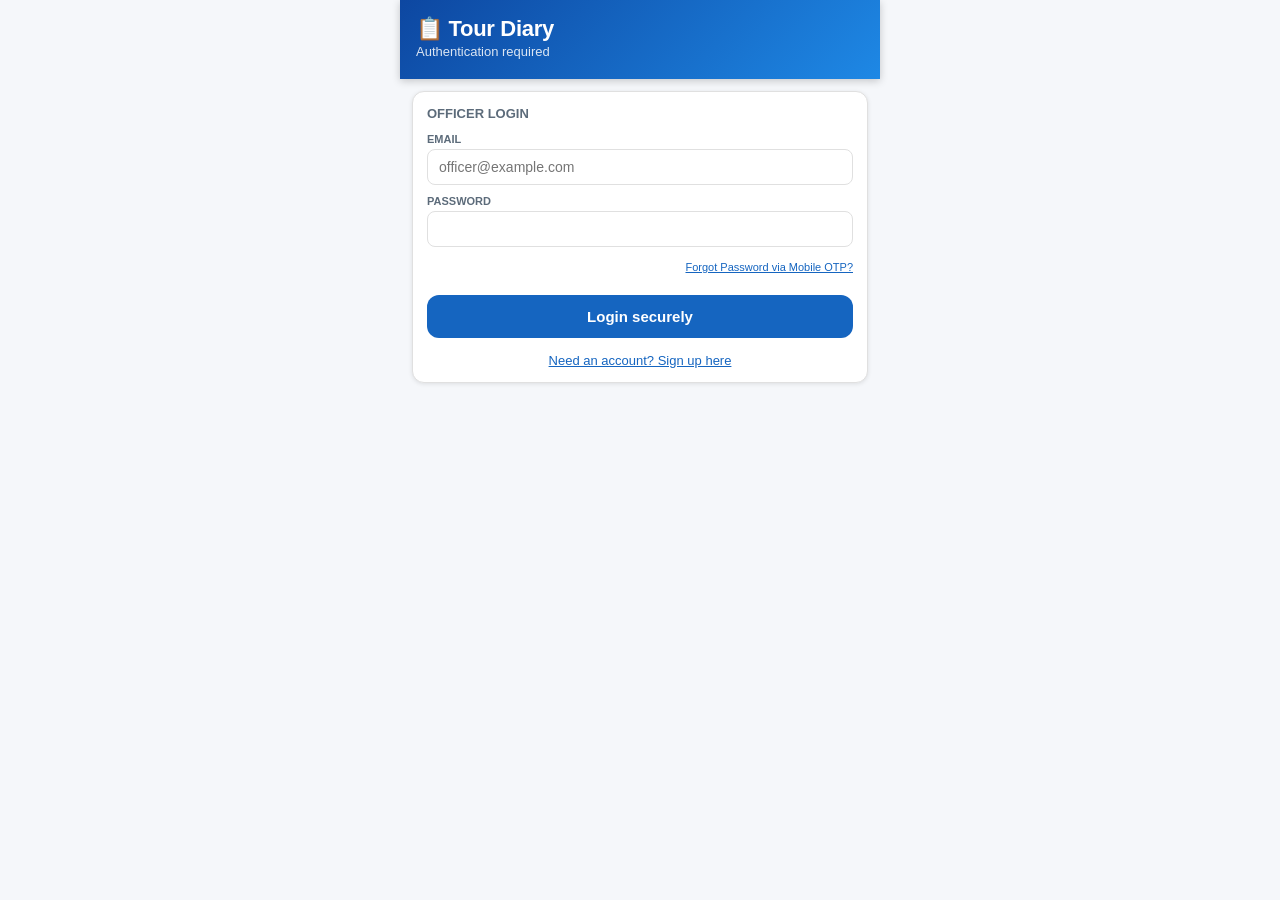
==== app.html @ eadff952 "Add files via upload" ====
<!DOCTYPE html>
<html lang="en">
<head>
<meta charset="UTF-8">
<meta name="viewport" content="width=device-width, initial-scale=1.0, maximum-scale=1.0, user-scalable=no">
<meta name="theme-color" content="#1565C0">
<meta name="apple-mobile-web-app-capable" content="yes">
<meta name="apple-mobile-web-app-status-bar-style" content="black-translucent">
<meta name="apple-mobile-web-app-title" content="Tour Diary">
<meta name="mobile-web-app-capable" content="yes">
<title>Tour Diary Cloud</title>
<link rel="manifest" href="manifest.json">
<link rel="apple-touch-icon" href="icon-192.png">

<script async src="https://pagead2.googlesyndication.com/pagead/js/adsbygoogle.js?client=ca-pub-XXXXXXXXXXXXXXXX" crossorigin="anonymous"></script>
<script src="https://checkout.razorpay.com/v1/checkout.js"></script>

<style>
:root { --blue: #1565C0; --blue-light: #1E88E5; --blue-dark: #0D47A1; --blue-bg: #E3F2FD; --surface: #FFFFFF; --bg: #F5F7FA; --border: #E0E0E0; --text: #1A1A2E; --text2: #5C6B7A; --text3: #9AA5B1; --success: #2E7D32; --success-bg: #E8F5E9; --danger: #C62828; --danger-bg: #FFEBEE; --premium: #FFD700; --radius: 12px; --radius-sm: 8px; --shadow: 0 1px 4px rgba(0,0,0,0.10); }
* { box-sizing: border-box; margin: 0; padding: 0; -webkit-tap-highlight-color: transparent; }
body { font-family: -apple-system, BlinkMacSystemFont, 'Segoe UI', Roboto, sans-serif; background: var(--bg); color: var(--text); min-height: 100vh; max-width: 480px; margin: 0 auto; position: relative; }
.header { background: linear-gradient(135deg, var(--blue-dark), var(--blue-light)); color: #fff; padding: 16px 16px 20px; position: sticky; top: 0; z-index: 100; box-shadow: 0 2px 8px rgba(0,0,0,0.2); }
.header-top { display: flex; justify-content: space-between; align-items: flex-start; }
.header h1 { font-size: 22px; font-weight: 700; letter-spacing: -0.3px; display: flex; align-items: center; gap: 5px; }
.premium-badge { background: var(--premium); color: #000; font-size: 9px; padding: 2px 6px; border-radius: 10px; font-weight: 800; text-transform: uppercase; display: none; }
.header-sub { font-size: 13px; opacity: 0.85; margin-top: 2px; }
.logout-btn { background: rgba(255,255,255,0.2); border: none; color: white; padding: 6px 12px; border-radius: 20px; font-size: 12px; font-weight: 600; cursor: pointer; display: none; }
.bottom-nav { position: fixed; bottom: 0; left: 50%; transform: translateX(-50%); width: 100%; max-width: 480px; background: var(--surface); border-top: 1px solid var(--border); display: none; z-index: 100; padding-bottom: env(safe-area-inset-bottom); overflow-x: auto; white-space: nowrap; }
.nav-item { flex: 1; display: inline-flex; flex-direction: column; align-items: center; padding: 10px 8px 8px; cursor: pointer; color: var(--text3); font-size: 10px; gap: 3px; border: none; background: none; min-width: 65px; }
.nav-item.active { color: var(--blue); }
.nav-icon { width: 22px; height: 22px; display: flex; align-items: center; justify-content: center; font-size: 18px;}
.main { padding: 12px 12px 80px; min-height: calc(100vh - 140px); }
.screen { display: none; } .screen.active { display: block; }
.card { background: var(--surface); border-radius: var(--radius); border: 1px solid var(--border); padding: 14px; margin-bottom: 12px; box-shadow: var(--shadow); }
.card-title { font-size: 13px; font-weight: 600; color: var(--text2); text-transform: uppercase; margin-bottom: 12px; }
.row { display: flex; gap: 10px; margin-bottom: 10px; }
.field { flex: 1; display: flex; flex-direction: column; gap: 4px; }
.field label { font-size: 11px; font-weight: 600; color: var(--text2); text-transform: uppercase; }
.field input, .field select, .field textarea { border: 1.5px solid var(--border); border-radius: var(--radius-sm); padding: 9px 11px; font-size: 14px; width: 100%; }
.field textarea { resize: none; height: 60px; }
.btn { width: 100%; padding: 13px; border: none; border-radius: var(--radius); font-size: 15px; font-weight: 600; cursor: pointer; text-align: center; }
.btn-primary { background: var(--blue); color: #fff; }
.btn-success { background: var(--success); color: #fff; }
.btn-warning { background: #FF9800; color: #fff; margin-top: 10px; }
.btn-sm { width: auto; padding: 6px 12px; font-size: 12px; margin-top: 5px;}
.btn-premium { background: #FFD700; color: #000; font-weight: 700; }
.stats-grid { display: grid; grid-template-columns: 1fr 1fr; gap: 10px; margin-bottom: 12px; }
.stat { background: var(--surface); border-radius: var(--radius); border: 1px solid var(--border); padding: 12px; }
.stat-label { font-size: 11px; color: var(--text2); }
.stat-value { font-size: 22px; font-weight: 700; color: var(--text); }
.stat-value.blue { color: var(--blue); } .stat-value.green { color: var(--success); }
.entry-card { background: var(--surface); border-radius: var(--radius); padding: 12px; margin-bottom: 10px; border: 1px solid var(--border); }
.entry-header { display: flex; justify-content: space-between; margin-bottom: 6px; }
.entry-date { font-size: 12px; font-weight: 700; color: var(--blue); }
.entry-route { font-size: 15px; font-weight: 600; }
.entry-chips { display: flex; gap: 6px; flex-wrap: wrap; margin-top: 7px; }
.chip { font-size: 11px; padding: 3px 9px; border-radius: 20px; background: var(--bg); border: 1px solid var(--border); }
.chip.blue { background: var(--blue-bg); color: var(--blue); }
.chip.green { background: var(--success-bg); color: var(--success); }
.entry-purpose { font-size: 12px; color: var(--text2); margin-top: 6px; line-height: 1.4; }
.delete-btn { background: none; border: none; cursor: pointer; font-size: 16px; }
.report-table-container { background: var(--surface); border: 1px solid var(--border); border-radius: var(--radius); padding: 10px; margin-bottom: 15px; max-height: 350px; overflow-y: auto; font-size: 12px; }
.report-table { width: 100%; border-collapse: collapse; }
.report-table th { text-align: left; padding: 6px 5px; border-bottom: 1px solid var(--border); color: var(--text2); }
.report-table td { padding: 8px 5px; border-bottom: 1px solid #f0f0f0; }
.section-head { font-size: 11px; font-weight: 700; color: var(--text3); text-transform: uppercase; margin: 14px 0 8px; }
.export-btn { width: 100%; padding: 13px; border: 1.5px solid var(--border); border-radius: var(--radius); background: var(--surface); font-size: 14px; margin-bottom: 10px; cursor: pointer; font-weight: 600; }
.toast { position: fixed; bottom: 80px; left: 50%; transform: translateX(-50%) translateY(20px); background: #263238; color: #fff; padding: 10px 20px; border-radius: 24px; font-size: 13px; opacity: 0; transition: all .25s; z-index: 1100; pointer-events: none; }
.toast.show { opacity: 1; transform: translateX(-50%) translateY(0); }
.toggle-link { color: var(--blue); cursor: pointer; text-decoration: underline; font-size: 13px; text-align: center; margin-top: 15px; display: block; font-weight: 500; }
.pending-user-card { border: 1.5px solid var(--border); padding: 12px; border-radius: var(--radius-sm); margin-bottom: 10px; display: flex; flex-direction: column; gap: 8px; }
.pending-email { font-size: 14px; font-weight: 600; color: var(--text); display: flex; justify-content: space-between;}
.admin-actions { display: flex; gap: 5px; flex-wrap: wrap;}

/* Modals */
.modal-overlay { display: none; position: fixed; top: 0; left: 0; right: 0; bottom: 0; background: rgba(0,0,0,0.6); z-index: 1000; align-items: center; justify-content: center; padding: 20px;}
.modal-content { background: var(--surface); padding: 20px; border-radius: var(--radius); width: 100%; max-width: 400px; max-height: 80vh; overflow-y: auto; box-shadow: 0 10px 25px rgba(0,0,0,0.2); }
.alert-item { padding: 10px; border-left: 4px solid var(--danger); background: var(--danger-bg); margin-bottom: 10px; border-radius: 4px; }
.alert-title { font-weight: 700; font-size: 14px; color: var(--danger); margin-bottom: 4px; }
.alert-time { font-size: 12px; color: var(--text2); }

/* TR-25 Printing Framework Layout Styles */
#tr25-print-section { display: none; background: white; color: black; padding: 0; font-family: 'Times New Roman', serif; }
.print-table { width: 100%; border-collapse: collapse; margin-top: 5px; font-size: 10px; margin-bottom: 15px; }
.print-table th, .print-table td { border: 1px solid black; padding: 4px; text-align: left; vertical-align: top; word-wrap: break-word; }
.print-table th { text-align: center; font-weight: bold; background: #fafafa; }
.tr25-title { text-align: center; font-weight: bold; font-size: 14px; margin-bottom: 15px; text-transform: uppercase;}
.tr25-section-title { font-weight: bold; margin-top: 15px; font-size: 12px;}

@media print {
  @page { margin: 8mm; size: auto; } /* Reduces physical page margins to fit wide tables */
  body * { display: none !important; }
  #tr25-print-section, #tr25-print-section * { display: block !important; }
  #tr25-print-section table, #tr25-print-section th, #tr25-print-section td { display: table !important; }
  #tr25-print-section tr { display: table-row !important; }
  #tr25-print-section td, #tr25-print-section th { display: table-cell !important; }
}
</style>
</head>
<body>
<div id="install-popup" style="display:none; position:fixed; bottom:20px; left:50%; transform:translateX(-50%); background:#ffffff; box-shadow:0 8px 24px rgba(0,0,0,0.2); border-radius:16px; padding:20px; width:90%; max-width:360px; z-index:9999; text-align:center; font-family:inherit;">
  <div style="font-size:40px; margin-bottom:8px;">📱</div>
  <div style="font-weight:600; font-size:16px; color:#1565C0; margin-bottom:6px;">Install Tour Diary Cloud</div>
  <div style="font-size:13px; color:#555; margin-bottom:16px;">Add it to your home screen for quick, offline-ready access.</div>
  <div style="display:flex; gap:10px; justify-content:center;">
    <button onclick="dismissInstallPopup()" style="flex:1; padding:10px; border-radius:8px; border:1px solid #ccc; background:#fff; color:#555; font-weight:500;">Not now</button>
    <button onclick="window.installApp()" style="flex:1; padding:10px; border-radius:8px; border:none; background:#1565C0; color:#fff; font-weight:600;">Install</button>
  </div>
</div>
<div class="header">
  <div class="header-top">
    <div>
      <h1 id="header-name">📋 Tour Diary <span class="premium-badge" id="badge-premium">Premium</span></h1>
      <div class="header-sub" id="header-designation">Authentication required</div>
    </div>
    <button class="logout-btn" id="btn-logout" onclick="window.logoutUser()">Logout</button>
  </div>
</div>

<div class="main">
  <div class="screen active" id="screen-login">
    <div class="card" id="login-card">
      <div class="card-title" id="auth-title">Officer Login</div>
      <div id="signup-fields" style="display:none;">
        <div class="field" style="margin-bottom:10px"><label>Full Name</label><input type="text" id="auth-name" placeholder="e.g. Mr. John "></div>
        <div class="field" style="margin-bottom:10px"><label>Designation</label><input type="text" id="auth-designation" placeholder="e.g. Inspector /MR"></div>
        <div class="field" style="margin-bottom:10px"><label>Mobile Number</label><input type="tel" id="auth-mobile" placeholder="e.g. +9198765xxxxx"></div>
      </div>
      <div class="field" style="margin-bottom:10px"><label>Email</label><input type="email" id="login-email" placeholder="officer@example.com"></div>
      <div class="field" style="margin-bottom:10px"><label>Password</label><input type="password" id="login-password"></div>
      
      <div style="text-align: right; margin-bottom: 20px;">
        <a onclick="document.getElementById('otp-reset-modal').style.display='flex'; window.initRecaptcha();" style="font-size: 11px; color: var(--blue); cursor: pointer; text-decoration: underline;">Forgot Password via Mobile OTP?</a>
      </div>

      <button class="btn btn-primary" id="btn-auth" onclick="window.processAuth()">Login securely</button>
      <a class="toggle-link" onclick="window.toggleAuthMode()">Need an account? Sign up here</a>

      <button class="btn btn-success" id="install-app-btn" onclick="window.installApp()" style="display:none; margin-top: 15px;">📱 Install App to Homescreen</button>
    </div>

    <div class="card" id="pending-card" style="display:none; text-align:center; padding: 30px 15px;">
       <h3 style="color: var(--blue); margin-bottom: 10px;">⏳ Account Pending Approval</h3>
       <p style="color: var(--text2); font-size: 14px; line-height: 1.5;">Your mobile number is verified. Your account is now waiting for approval by the administrator.<br><br>You will be able to log in as soon as an admin approves your account.</p>
       <button class="btn btn-primary" style="margin-top: 15px;" onclick="window.location.reload()">Check Approval Status</button>
       <a class="toggle-link" onclick="window.logoutUser()">Logout</a>
    </div>
  </div>

  <div class="screen" id="screen-admin">
    <div class="card">
      <div class="card-title">Global Plan Pricing Configuration</div>
      <div class="row" style="align-items: flex-end;">
         <div class="field"><label>Premium Plan Cost (₹ / Year)</label><input type="number" id="admin-plan-price" value="199" min="0" oninput="window.updateNetPayablePreview()"></div>
         <div class="field"><label>Discount (%)</label><input type="number" id="admin-plan-discount" value="0" min="0" max="100" oninput="window.updateNetPayablePreview()"></div>
      </div>
      <div class="row" style="align-items:center; margin-top:6px;">
         <div style="flex:1; font-size:13px; color:var(--text2);">Net Payable Amount: <b id="admin-net-payable-preview" style="color:var(--blue-dark); font-size:15px;">₹199</b></div>
         <button class="btn btn-primary" style="width:auto; padding:11px 20px;" onclick="window.saveGlobalPrice()">Save Price</button>
      </div>
    </div>
    <div class="card">
      <div class="card-title">User Management (Superadmin)</div>
      <div id="admin-content"><p style="text-align:center; color: var(--text3); font-size: 13px;">Loading users...</p></div>
    </div>
    
    <div class="card" style="margin-top: 20px;">
      <div class="card-title">User Messages & Feedback</div>
      <div id="admin-messages-content">
          <p style="text-align:center; color: var(--text3); font-size: 13px;">Loading messages...</p>
      </div>
    </div>

    <div class="card" style="margin-top: 20px;">
      <div class="card-title">Enrolled Users Report (Superadmin)</div>
      <div class="row" style="margin-bottom:10px; gap:8px;">
        <button class="btn btn-primary btn-sm" style="width:auto; padding:8px 14px;" onclick="window.loadEnrolledReport()">🔄 Refresh Report</button>
        <button class="btn btn-sm" style="width:auto; padding:8px 14px; background:#2E7D32; color:#fff;" onclick="window.exportEnrolledReportCSV()">⬇️ Export CSV</button>
      </div>
      <div id="admin-report-summary" style="font-size:12px; color:var(--text2); margin-bottom:10px;"></div>
      <div style="overflow-x:auto;">
        <table id="admin-report-table" style="width:100%; border-collapse:collapse; font-size:12px;">
          <thead>
            <tr style="background:var(--blue-bg); text-align:left;">
              <th style="padding:6px;">Name</th>
              <th style="padding:6px;">Email</th>
              <th style="padding:6px;">Mobile</th>
              <th style="padding:6px;">Designation</th>
              <th style="padding:6px;">Status</th>
              <th style="padding:6px;">Premium</th>
              <th style="padding:6px;">Amount Paid</th>
              <th style="padding:6px;">Discount</th>
              <th style="padding:6px;">Payment ID</th>
              <th style="padding:6px;">Activated On</th>
            </tr>
          </thead>
          <tbody id="admin-report-body">
            <tr><td colspan="10" style="text-align:center; padding:10px; color:var(--text3);">Click "Refresh Report" to load data.</td></tr>
          </tbody>
        </table>
      </div>
    </div>
  </div>

  <div class="screen" id="screen-add">
    <div id="pending-legs-info" style="display:none; padding: 12px; background: var(--blue-bg); border: 1px solid var(--blue-light); border-radius: var(--radius-sm); margin-bottom: 12px; font-size: 13px; color: var(--blue-dark);">
      <strong>🚀 Tour Active:</strong> <span id="pending-legs-count">0</span> legs currently logged. Add your next destination below, or close the tour if you have returned.
    </div>

    <div class="card">
      <div class="card-title">Journey Details</div>
      <div class="row">
        <div class="field"><label>Dep. Date</label><input type="date" id="dep-date" onchange="window.autoCalculate()"></div>
        <div class="field"><label>Dep. Time</label><input type="time" id="dep-time" value="09:00" onchange="window.autoCalculate()"></div>
      </div>
      <div class="field" style="margin-bottom:10px"><label>From</label><input type="text" id="from" value="Headquarter"></div>
      <div class="row">
        <div class="field"><label>Arr. Date</label><input type="date" id="arr-date" onchange="window.autoCalculate()"></div>
        <div class="field"><label>Arr. Time</label><input type="time" id="arr-time" value="09:30" onchange="window.autoCalculate()"></div>
      </div>
      <div class="field" style="margin-bottom:0"><label>Destination</label><input type="text" id="destination" placeholder="e.g. Branch Office"></div>
    </div>

    <div class="card">
      <div class="card-title">Travel & Claim</div>
      <div class="row">
        <div class="field">
          <label style="display: flex; justify-content: space-between; align-items: center;">Distance (km)
            <div style="display: flex; gap: 5px;">
              <button type="button" id="btn-start-gps" onclick="window.startGPS()" style="background:var(--blue-bg); color:var(--blue); border:1px solid var(--blue-light); border-radius:4px; font-size:9px; padding:2px 6px; cursor:pointer; font-weight:700;">📍 START GPS</button>
              <button type="button" id="btn-stop-gps" onclick="window.stopGPS()" style="background:var(--danger-bg); color:var(--danger); border:1px solid var(--danger); border-radius:4px; font-size:9px; padding:2px 6px; cursor:pointer; font-weight:700; display:none;">🛑 STOP & CALC</button>
            </div>
          </label>
          <input type="number" id="distance" placeholder="0" min="0" oninput="window.autoCalculate(false)">
        </div>
        <div class="field">
          <label>Mode</label>
          <select id="mode" onchange="window.autoCalculate(true)">
            <option>Car</option>
            <option>Two-wheeler</option>
            <option>Bus</option>
            <option>Train</option>
            <option>By Air</option>
          </select>
        </div>
      </div>
      <div class="row">
        <div class="field"><label>Fare (₹)</label><input type="number" id="fare" placeholder="0" readonly style="background: var(--bg);"></div>
        <div class="field"><label>DA (₹)</label><input type="number" id="da" placeholder="0" readonly style="background: var(--bg);"></div>
      </div>
      <div class="field" style="margin-top:10px" id="purpose-container">
        <label>Purpose of Journey</label>
        <textarea id="purpose" placeholder="e.g. Annual Inspection, Audit, etc."></textarea>
      </div>
    </div>

    <div class="card" id="hotel-container">
      <div class="card-title">Hotel & Lodging (Optional)</div>
      <div class="field" style="margin-bottom:10px">
         <label>Hotel Name / City</label>
         <input type="text" id="hotel-name" placeholder="e.g. Landmark Hotel, Guwahati">
      </div>
      <div class="row">
        <div class="field"><label>Check-in</label><input type="date" id="hotel-from" onchange="window.calcHotel()"></div>
        <div class="field"><label>Check-out</label><input type="date" id="hotel-to" onchange="window.calcHotel()"></div>
      </div>
      <div class="row">
        <div class="field"><label>Rate/Day (₹)</label><input type="number" id="hotel-rate" oninput="window.calcHotel()" placeholder="0"></div>
        <div class="field"><label>Total Bill (₹)</label><input type="number" id="hotel-total" placeholder="0" readonly></div>
      </div>
    </div>
    
    <div id="trial-counter" style="text-align:center; font-size:12px; color:var(--text2); margin-bottom:10px;"></div>
    
    <div id="add-buttons-container" style="display: flex; gap: 10px;">
      <button class="btn btn-primary" id="btn-add-leg" style="flex: 1; font-size: 14px;" onclick="window.processLeg(false)">➕ Add Next Leg</button>
      <button class="btn btn-success" id="btn-finish-tour" style="flex: 1; font-size: 14px;" onclick="window.processLeg(true)">✅ End Tour & Calc DA</button>
    </div>
    
    <button class="btn btn-primary" id="btn-update-entry" onclick="window.processLeg(true)" style="display:none;">Update Entry</button>
    <button class="btn btn-warning" id="btn-cancel-edit" onclick="window.cancelEdit()" style="display:none;">Cancel / Reset Tour</button>

    <div id="ad-slot-add" style="display:none; margin: 15px 0; min-height: 50px;">
      <ins class="adsbygoogle"
           style="display:block"
           data-ad-client="ca-pub-XXXXXXXXXXXXXXXX"
           data-ad-slot="0000000001"
           data-ad-format="auto"
           data-full-width-responsive="true"></ins>
    </div>
  </div>

  <div class="screen" id="screen-records">
    <div id="records-content">Loading...</div>

    <div id="ad-slot-records" style="display:none; margin: 15px 0; min-height: 50px;">
      <ins class="adsbygoogle"
           style="display:block"
           data-ad-client="ca-pub-XXXXXXXXXXXXXXXX"
           data-ad-slot="0000000002"
           data-ad-format="auto"
           data-full-width-responsive="true"></ins>
    </div>
  </div>

  <div class="screen" id="screen-summary">
    <div class="card">
      <div class="card-title">Filter & Search</div>
      <div class="row">
        <div class="field"><label>From Date</label><input type="date" id="report-from" onchange="window.renderSummary()"></div>
        <div class="field"><label>To Date</label><input type="date" id="report-to" onchange="window.renderSummary()"></div>
      </div>
      <div class="field" style="margin-top: 10px;"><label>Search Keyword (Dest, Route, Date)</label><input type="text" id="report-search" placeholder="🔍 Search destination or date..." onkeyup="window.renderSummary()"></div>
    </div>

    <div class="stats-grid">
      <div class="stat"><div class="stat-label">Total Journeys</div><div class="stat-value blue" id="s-count">0</div></div>
      <div class="stat"><div class="stat-label">Distance (km)</div><div class="stat-value" id="s-km">0</div></div>
      <div class="stat"><div class="stat-label">Fare Paid</div><div class="stat-value" id="s-fare">₹0</div></div>
      <div class="stat"><div class="stat-label">DA Claimed</div><div class="stat-value green" id="s-da">₹0</div></div>
    </div>

    <div class="section-head">Detailed View & Edit</div>
    <div class="report-table-container" id="report-details"></div>

    <div id="premium-export-container" style="margin-bottom: 10px; display: none;">
       <div class="field" style="margin-bottom:10px;">
           <label>TA Advance Taken (₹) - For TR-25</label>
           <input type="number" id="ta-advance" placeholder="e.g. 5000">
       </div>
       <button class="export-btn btn-premium" id="btn-tr25-print" onclick="window.printTR25()" style="border:none; margin-bottom:10px;">🖨️ Generate Official TR-25 TA Bill</button>
    </div>

    <button class="export-btn"
id="btn-export-csv"
style="border: 2px solid var(--blue); color: var(--blue);"
onclick="window.exportCSV()">
⬇️ Download CSV / Excel
</button>
<button class="export-btn"
id="btn-share-summary"
onclick="window.shareText()">
📤 Share Summary
</button>
  </div>

  <div class="screen" id="screen-alerts">
    <div id="premium-lock" style="display: none; text-align: center; padding: 40px 20px;">
      <div style="font-size: 50px; margin-bottom: 15px;">🔒</div>
      <h3 style="color: var(--blue); margin-bottom: 10px;">Premium Feature</h3>
      <p style="color: var(--text2); font-size: 14px; line-height: 1.5;">The "Alert Me" notification system is reserved for Premium officers.</p>
      <button class="btn btn-premium" style="margin-top:15px;" onclick="window.showPlanModal()">View Premium Plans</button>
    </div>

    <div id="premium-content" style="display: none;">
      <div class="card">
        <div class="card-title">Create New Alert</div>
        <div class="field" style="margin-bottom:10px"><label>Alert Title / Purpose</label><input type="text" id="alert-title" placeholder="e.g. Audit Meeting, Court Hearing"></div>
        <div class="row">
          <div class="field"><label>Due Date</label><input type="date" id="alert-date"></div>
          <div class="field"><label>Time</label><input type="time" id="alert-time" value="10:00"></div>
        </div>
        <button class="btn btn-premium" onclick="window.saveAlert()" style="margin-top: 5px;">➕ Add Alert</button>
      </div>
      <div class="section-head">Your Scheduled Alerts</div>
      <div id="alerts-list">Loading alerts...</div>
    </div>
  </div>

  <div class="screen" id="screen-settings">
    <div class="card">
      <div class="card-title">Profile & Rules</div>
      <div class="field" style="margin-bottom:10px"><label>Name</label><input type="text" id="set-name"></div>
      <div class="field" style="margin-bottom:10px"><label>Designation</label><input type="text" id="set-designation"></div>
      
      <div class="row">
         <div class="field"><label>Basic Pay (₹)</label><input type="number" id="set-basicpay" placeholder="e.g. 56900"></div>
      </div>
      <div class="field" style="margin-bottom:10px"><label>Reporting Authority Details</label><input type="text" id="set-authority" placeholder="e.g. Supdt. of Post Offices"></div>
      
      <div class="field" style="margin-bottom:10px"><label>Headquarter Address</label><input type="text" id="set-address"></div>
      <div class="row">
        <div class="field">
          <label>Pay Level</label>
          <select id="set-paylevel" onchange="window.updateAutoDA()"><option value="14">Level 14 & Above</option><option value="12">Level 12 to 13</option><option value="9">Level 9 to 11</option><option value="6">Level 6 to 8</option><option value="1">Level 5 & Below</option></select>
        </div>
        <div class="field"><label>DA Rate (₹)</label><input type="number" id="set-da"></div>
      </div>
      <div class="field" style="margin-top:10px"><label>Fare rate of Car/Bike (₹)</label><input type="number" id="set-fare"></div>
      <button class="btn btn-primary" style="margin-top: 15px;" onclick="window.saveSettings()">Save Profile</button>
    </div>
    
    <div class="card" style="margin-top: 20px;">
      <div class="card-title">Contact Developer</div>
      <p style="font-size: 11px; color: var(--text2); margin-bottom: 8px;">Found a bug or need a new feature? Message the admin directly.</p>
      <div class="field" style="margin-bottom:10px">
        <textarea id="feedback-text" placeholder="Type your message, issue, or feature request here..."></textarea>
      </div>
      <div class="field" style="margin-bottom:10px">
        <input type="file" id="feedback-file" accept="image/*,.pdf" style="font-size: 12px;">
      </div>
      <button class="btn" style="background: var(--text); color: #fff;" onclick="window.sendFeedback()">📤 Send Message</button>
    </div>
  </div>
</div>

<nav class="bottom-nav">
  <button class="nav-item active" onclick="window.switchTab('add')" id="nav-add"><div class="nav-icon">➕</div>Add</button>
  <button class="nav-item" onclick="window.switchTab('records')" id="nav-records"><div class="nav-icon">📋</div>Records</button>
  <button class="nav-item" onclick="window.switchTab('summary')" id="nav-summary"><div class="nav-icon">📊</div>Reports</button>
  <button class="nav-item" onclick="window.switchTab('alerts')" id="nav-alerts"><div class="nav-icon">🔔</div>Alerts</button>
  <button class="nav-item" onclick="window.switchTab('settings')" id="nav-settings"><div class="nav-icon">⚙️</div>Settings</button>
  <button class="nav-item" onclick="window.switchTab('admin')" id="nav-admin" style="display:none;"><div class="nav-icon">🛡️</div>Admin</button>
</nav>

<div class="modal-overlay" id="notification-modal">
  <div class="modal-content">
    <div style="display: flex; justify-content: space-between; align-items: center; margin-bottom: 15px;">
      <h3 style="color: var(--danger);">🚨 Upcoming Alerts!</h3>
      <button onclick="document.getElementById('notification-modal').style.display='none'" style="background:none; border:none; font-size: 20px; cursor:pointer;">&times;</button>
    </div>
    <p style="font-size: 13px; color: var(--text2); margin-bottom: 15px;">You have tasks due within the next 3 days:</p>
    <div id="notification-list"></div>
    <button class="btn btn-primary" style="margin-top: 15px;" onclick="document.getElementById('notification-modal').style.display='none'">Got it</button>
  </div>
</div>

<div class="modal-overlay" id="plan-modal">
  <div class="modal-content" style="text-align: center; padding: 25px;">
    <div style="font-size: 40px; margin-bottom: 10px;">⭐</div>
    <h3 style="color: var(--blue-dark); margin-bottom: 10px;">Upgrade to Premium</h3>
    <p id="modal-trial-text" style="color: var(--text2); font-size: 13px; line-height: 1.5; margin-bottom: 15px;">Unlock the Alert Me infrastructure and auto-populated official central TR-25 TA Bill Framework printing features.</p>
    <p style="color: var(--text2); font-size: 14px; line-height: 1.7; text-align:left;">
Premium officers enjoy the following exclusive features:
<br><br>
✅ Create Alert Notifications<br>
✅ Generate Official TR-25 TA Bill<br>
✅ Download CSV / Excel Reports<br>
✅ Share Tour Summary<br>
</p>
    <div style="background: var(--blue-bg); padding: 15px; border-radius: var(--radius-sm); margin-bottom: 20px; border: 1.5px dashed var(--blue);">
       <span style="font-size: 14px; color: var(--text2); font-weight: 600;">Professional Officers Plan</span>
       <div id="modal-price-strike" style="display:none; text-decoration: line-through; color: var(--text3); font-size: 15px; margin-top: 6px;"></div>
       <h1 style="color: var(--blue-dark); margin: 5px 0;" id="modal-plan-price">₹199 / Yearly</h1>
       <div id="modal-discount-badge" style="display:none; font-size:12px; color:#2E7D32; font-weight:700; margin-bottom:6px;"></div>
       <small style="color: var(--text3);">No hidden advertisements • Cancel anytime</small>
    </div>
    <div style="display: flex; flex-direction: column; gap: 10px; margin-bottom: 15px;">
       <button id="btn-pay-upi" class="btn btn-premium" style="line-height: 20px; background: #2E7D32; color: white; border: none; padding: 15px;" onclick="window.initiatePayment()">📱 Pay Securely via Razorpay</button>
       <a href="https://u.payu.in/PAYUMN/3Ibnm7VGrtrQ" target="_blank" class="btn btn-premium" style="line-height: 20px; background: #FF9800; color: white; border: none; padding: 15px; text-decoration: none; display: block;">🔗 Pay Securely via PayU</a>
       <button class="btn btn-premium" style="line-height: 20px; background: #6A1B9A; color: white; border: none; padding: 15px;" onclick="document.getElementById('qr-pay-box').style.display = document.getElementById('qr-pay-box').style.display === 'none' ? 'block' : 'none';">🏦 Pay via Bank QR Code</button>
    </div>
    <div id="qr-pay-box" style="display:none; background: var(--blue-bg); padding: 15px; border-radius: var(--radius-sm); margin-bottom: 15px; text-align:center;">
       <img src="./payment-qr.png" alt="Scan to pay via UPI" style="width: 220px; max-width: 100%; border-radius: 8px; background:#fff; padding:8px;">
       <p style="font-size: 12px; color: var(--text2); margin-top: 10px;">Scan this QR with any UPI app (GPay, PhonePe, Paytm, etc.) to pay directly to our bank account.</p>
    </div>
    <p style="font-size: 11px; color: var(--text3); margin-bottom: 15px;">After successful payment, please drop a message/screenshot to your Superadmin for instant activation.</p>
    <button class="btn" style="background: #eceff1; color: #37474f;" onclick="document.getElementById('plan-modal').style.display='none'">Close Window</button>
  </div>
</div>

<div id="tr25-print-section">
  <div style="text-align:center; font-weight:bold; font-size:16px;">FORM T.R. 25</div>
  <div style="text-align:center; font-weight:bold; font-size:12px;">GAR 14-A (Sub Bill)<br>Tour<br>Sub - bill No. .......................</div>
  <div class="tr25-title" style="margin-top:10px;">TRAVELLING ALLOWANCE BILL FOR TOUR</div>
  <div style="text-align:center; font-size:11px; margin-bottom:15px;">(NOTE: This bill should be prepared in duplicate - one for payment and the other as office copy)</div>
  
  <div style="text-align:center; font-weight:bold; text-decoration:underline; font-size:14px; margin-bottom:10px;">PART - A</div>
  <div style="text-align:center; font-size:12px; margin-bottom:15px;">(To be filled by the Government Servant)</div>
  
  <table style="width:100%; border:none; margin-bottom:15px; font-size:12px;">
     <tr><td style="padding:4px 0;">1. Name: <b id="p-tr25-name"></b></td></tr>
     <tr><td style="padding:4px 0;">2. Designation: <b id="p-tr25-desig"></b></td></tr>
     <tr><td style="padding:4px 0;">3. Pay Rs.: <b id="p-tr25-pay"></b></td></tr>
     <tr><td style="padding:4px 0;">4. Headquarter: <b id="p-tr25-hq"></b></td></tr>
  </table>

  <div class="tr25-section-title">5. Details and purposes of journey (s) performed: -</div>
  <table class="print-table" id="tr25-print-table-5">
     <thead>
       <tr>
         <th colspan="3">Departure</th>
         <th colspan="3">Arrival</th>
         <th rowspan="2">Mode of travel &<br>Class of<br>Accommodation</th>
         <th rowspan="2">Fare<br>paid</th>
         <th rowspan="2">Distance<br>in Kms,<br>for Road<br>mileage</th>
         <th rowspan="2">Duration<br>of halt</th>
         <th rowspan="2">Purpose of<br>Journey</th>
       </tr>
       <tr>
         <th>Date</th><th>Time</th><th>From</th>
         <th>Date</th><th>Time</th><th>To</th>
       </tr>
     </thead>
     <tbody id="tr25-table-5"></tbody>
  </table>

  <div style="font-size:12px; line-height:1.6; margin-bottom:15px;">
    <table style="width:100%; border:none;">
      <tr>
        <td style="vertical-align:top; width:20px;"><b>6.</b></td>
        <td>
          <b>Mode of Journey (s)</b><br>
          <table style="width:100%; border:none; margin-top:5px;">
            <tr>
              <td style="width:30px; vertical-align:top;">(i)</td>
              <td style="width:50px; vertical-align:top;">AIR</td>
              <td style="vertical-align:top;">
                (a) Exchange voucher arranged by office............................................................ Yes / No<br>
                (b) Ticket/Exchange voucher arranged by .......................................................................
              </td>
            </tr>
            <tr>
              <td style="vertical-align:top; padding-top:10px;">(ii)</td>
              <td style="vertical-align:top; padding-top:10px;">RAIL</td>
              <td style="vertical-align:top; padding-top:10px;">
                (a) Whether traveled by mail / Express/ Ordinary train ....................................... Yes / No<br>
                (b) Whether return tickets available ..................................................................................<br>
                (c) If available whether return tickets purchased? If not, state reason ..............................
              </td>
            </tr>
            <tr>
              <td style="vertical-align:top; padding-top:10px;">(iii)</td>
              <td style="vertical-align:top; padding-top:10px;">ROAD</td>
              <td style="vertical-align:top; padding-top:10px;">
                Mode of conveyance used (i.e. by Government transport/ by taking a taxi, a single seat in a bus or other in a public conveyance, by sharing with another Government servant in a car belonging to him or to a third person to be specified) ........................................................<br>.............................................................................................................................................
              </td>
            </tr>
          </table>
        </td>
      </tr>
      <tr>
        <td style="vertical-align:top; padding-top:15px;"><b>7.</b></td>
        <td style="padding-top:15px;">
          <b>Dates of absence from place of halt on account of :</b><br>
          (a) Restricted Holidays and Casual Leave ......................................................................................<br>
          (b) Note being actually in camp on Sundays and Holidays ............................................................
        </td>
      </tr>
      <tr>
        <td style="vertical-align:top; padding-top:15px;"><b>8.</b></td>
        <td style="padding-top:15px;">
          <b>Dates on which free board and/ or lodging provided by the State or any organization financed by State funds:</b><br>
          (a) Board only : ................................................................................................................................<br>
          (b) Lodging only : ............................................................................................................................<br>
          (c) Boarding and lodging : ..............................................................................................................
        </td>
      </tr>
    </table>
  </div>

  <div class="tr25-section-title">9. Particulars to be furnished along with hotel receipts etc, in cases where higher rate of Daily Allowance is claimed for stay in hotel/other establishments providing board and/or lodging at scheduled tariff:</div>
  <table class="print-table" id="tr25-hotel-table">
      <thead>
         <tr>
           <th colspan="2">Period of Stay</th>
           <th rowspan="2">Name of the Hotel</th>
           <th rowspan="2">Daily Rate of<br>Lodging<br>Charged</th>
           <th rowspan="2">Total<br>Amount<br>Paid</th>
         </tr>
         <tr><th>From</th><th>To</th></tr>
      </thead>
      <tbody id="tr25-table-9"></tbody>
  </table>

  <div class="tr25-section-title">10. Particulars of Journey(s) for which higher class of accommodation than one to which the Government servant is entitled to was used.</div>
  <table class="print-table">
      <thead>
        <tr>
          <th rowspan="2">Date</th>
          <th colspan="2">Name of Places</th>
          <th rowspan="2">Mode of<br>Conveyance<br>Used</th>
          <th rowspan="2">Class to<br>Which<br>Entitled</th>
          <th rowspan="2">Class by<br>Which<br>Travelled</th>
          <th colspan="2">Fare of the<br>Entitled Class</th>
        </tr>
        <tr><th>From</th><th>To</th><th>Rs.</th><th>P.</th></tr>
      </thead>
      <tbody>
        <tr><td style="height:20px;"></td><td></td><td></td><td></td><td></td><td></td><td></td><td></td></tr>
        <tr><td style="height:20px;"></td><td></td><td></td><td></td><td></td><td></td><td></td><td></td></tr>
      </tbody>
  </table>
  <div style="font-size:11px; margin-bottom:15px;">NOTE: If the journey by higher class of accommodation has been performed with the approval of the competent authority, the number and date of sanction may be quoted.</div>

  <div class="tr25-section-title">11. Details of Journey(s) performed by road between places connected by rail.</div>
  <table class="print-table">
      <thead>
        <tr>
          <th rowspan="2">Date</th>
          <th colspan="2">Name of Places</th>
          <th colspan="2">Fare Paid</th>
          <th rowspan="2">Remarks</th>
        </tr>
        <tr><th>From</th><th>To</th><th>Rs.</th><th>P.</th></tr>
      </thead>
      <tbody>
        <tr><td style="height:20px;"></td><td></td><td></td><td></td><td></td><td></td></tr>
        <tr><td style="height:20px;"></td><td></td><td></td><td></td><td></td><td></td></tr>
      </tbody>
  </table>

  <div class="tr25-section-title" style="margin-bottom: 20px;">12. Amount of Advance of Travelling Allowance, if any, drawn. Rs. <span id="p-tr25-advance"></span></div>
  
  <div style="margin-top:20px; text-align:left; font-size:12px;">
     Certified that the information, as given above, is true to the best of my knowledge and belief.
  </div>
  <div style="margin-top:40px; text-align:right; font-weight:bold; font-size:12px;">
     Signature of the Government Servant
  </div>
  <div style="margin-top:10px; font-weight:bold; font-size:12px;">
     Date: __________________
  </div>

  <div style="page-break-before: always;"></div>
  
  <div class="tr25-section-title" style="margin-top:20px; text-align:center; font-size:14px; text-decoration:underline;">PART - B</div>
  <div style="text-align:center; font-size:12px; margin-bottom:20px;">(To be filled by the Bill Section)</div>
  
  <div style="font-size:12px; line-height:1.8;">
      1. The net entitlement on account of Travelling Allowance work out to Rs. _________<br>
      (Rupees ...................................................................................................................) as detailed below:<br>
      <table style="width:100%; border:none; margin-left:20px;">
         <tr><td style="width:60%;">(a) Railway/ Air/Bus / Steamer fares</td><td>Rs. _________</td></tr>
         <tr><td>(b) Road mileage for ............ Km. @Rs .......... Paisa / Km.</td><td>Rs. _________</td></tr>
         <tr><td>(c) Daily Allowance:</td><td></td></tr>
         <tr><td>&nbsp;&nbsp;&nbsp;&nbsp;(i) ........ days @ Rs .............. Per day</td><td>Rs. _________</td></tr>
         <tr><td>&nbsp;&nbsp;&nbsp;&nbsp;(ii) ....... days @ Rs .............. Per day</td><td>Rs. _________</td></tr>
         <tr><td>&nbsp;&nbsp;&nbsp;&nbsp;(iii) ...... days @ Rs .............. Per day</td><td>Rs. _________</td></tr>
         <tr><td>&nbsp;&nbsp;&nbsp;&nbsp;(iv) ...... days @ Rs .............. Per day</td><td>Rs. _________</td></tr>
         <tr><td>(d) Actual expenses</td><td>Rs. _________</td></tr>
         <tr><td><b>Gross Amount</b></td><td><b>Rs. _________</b></td></tr>
         <tr><td>(e) Less amount of advance(s) of Travelling Allowance, if any, drawn vide<br>&nbsp;&nbsp;&nbsp;&nbsp;&nbsp;Voucher(s) No......................... dated ........................</td><td>Rs. <b id="p-tr25-advance-b"></b></td></tr>
         <tr><td><b>Net Amount</b></td><td><b>Rs. _________</b></td></tr>
      </table>
      <br>
      2. The expenditure is debitable to ..............................................................................................<br>
  </div>

  <div style="margin-top:60px; display:flex; justify-content:space-between; font-weight:bold; font-size:12px;">
     <div style="text-align:center;">_______________________<br>Bill Clerk<br>(initial)</div>
     <div style="text-align:center;">_______________________<br>Drawing and Disbursing Officer<br>(Signature)</div>
  </div>
  
  <div style="margin-top:50px; text-align:left; font-weight:bold; font-size:12px;">
     Countersigned
  </div>
  <div style="margin-top:40px; text-align:left; font-weight:bold; font-size:12px;">
     _______________________<br>Controlling Officer<br>(Signature)
  </div>
</div>

<!-- Signup Mobile OTP Verification Modal -->
<div class="modal-overlay" id="signup-otp-modal">
  <div class="modal-content">
    <div style="display: flex; justify-content: space-between; align-items: center; margin-bottom: 15px;">
      <h3 style="color: var(--blue-dark);">Verify Your Mobile Number</h3>
    </div>
    <p style="font-size:12px; color:var(--text2); margin-bottom:10px;">We've sent (or are about to send) a 6-digit OTP to <b id="signup-otp-phone-display"></b>. Enter it below to verify your account.</p>
    <div id="signup-recaptcha-container" style="margin-bottom: 10px;"></div>
    <div id="signup-otp-step-send">
        <button class="btn btn-primary" onclick="window.sendSignupOTP()">Send OTP</button>
    </div>
    <div id="signup-otp-step-verify" style="display:none;">
        <div class="field" style="margin-bottom:10px">
            <label>Enter 6-digit OTP</label>
            <input type="text" id="signup-otp-code" placeholder="123456">
        </div>
        <button class="btn btn-success" onclick="window.verifySignupOTP()">Verify & Continue</button>
        <a class="toggle-link" onclick="window.resendSignupOTP()">Resend OTP</a>
    </div>
    <a class="toggle-link" onclick="window.cancelSignupOTP()">Cancel Sign Up</a>
  </div>
</div>

<!-- Mobile OTP Password Reset Modal -->
<div class="modal-overlay" id="otp-reset-modal">
  <div class="modal-content">
    <div style="display: flex; justify-content: space-between; align-items: center; margin-bottom: 15px;">
      <h3 style="color: var(--blue-dark);">Reset Password (SMS)</h3>
      <button onclick="document.getElementById('otp-reset-modal').style.display='none'" style="background:none; border:none; font-size: 20px; cursor:pointer;">&times;</button>
    </div>
    
    <div id="otp-step-1">
        <p style="font-size:12px; color:var(--text2); margin-bottom:10px;">Enter your registered mobile number including the country code (e.g., +91).</p>
        <div class="field" style="margin-bottom:10px">
            <label>Mobile Number</label>
            <input type="tel" id="reset-phone" placeholder="+919876543210">
        </div>
        <div id="recaptcha-container" style="margin-bottom: 10px;"></div>
        <button class="btn btn-primary" onclick="window.sendOTP()">Send OTP</button>
    </div>
    
    <div id="otp-step-2" style="display:none;">
        <div class="field" style="margin-bottom:10px">
            <label>Enter 6-digit OTP</label>
            <input type="text" id="reset-otp" placeholder="123456">
        </div>
        <button class="btn btn-success" onclick="window.verifyOTP()">Verify OTP</button>
    </div>

    <div id="otp-step-3" style="display:none;">
        <div class="field" style="margin-bottom:10px">
            <label>Create New Password</label>
            <input type="password" id="reset-new-password" placeholder="Min 6 characters">
        </div>
        <button class="btn btn-primary" onclick="window.saveNewPassword()">Save New Password</button>
    </div>
  </div>
</div>

<div class="toast" id="toast"></div>

<script type="module">
  import { initializeApp } from "https://www.gstatic.com/firebasejs/10.8.0/firebase-app.js";
  import { getAuth, signInWithEmailAndPassword, createUserWithEmailAndPassword, signOut, onAuthStateChanged, sendPasswordResetEmail, RecaptchaVerifier, signInWithPhoneNumber, PhoneAuthProvider, linkWithCredential, updatePassword } from "https://www.gstatic.com/firebasejs/10.8.0/firebase-auth.js";
  import { getFirestore, collection, addDoc, getDocs, deleteDoc, doc, setDoc, getDoc, updateDoc, query, where } 
    from "https://www.gstatic.com/firebasejs/10.8.0/firebase-firestore.js";
  import { getStorage, ref, uploadBytesResumable, getDownloadURL } from "https://www.gstatic.com/firebasejs/10.8.0/firebase-storage.js";

  const firebaseConfig = {
    apiKey: "AIzaSyB91XxgwSK7WSa2d8iwt3G5mMBwHyEk0YA",
    authDomain: "my-diary-ad59b.firebaseapp.com",
    projectId: "my-diary-ad59b",
    storageBucket: "my-diary-ad59b.firebasestorage.app",
    messagingSenderId: "222761664690",
    appId: "1:222761664690:web:341fffd7d573d7a55149ab"
  };

  const app = initializeApp(firebaseConfig);
  const auth = getAuth(app);
  const db = getFirestore(app);
  const storage = getStorage(app);

  let currentUser = null;
  let isAdminUser = false;
  let isPremiumUser = false;
  let isActualPremium = false;   // true only if premium was actually purchased/granted
  let inFreeTrial = false;       // true while user is within the 45-day free-access window
  let daysSinceSignup = 0;       // calendar days since Firebase account creation
  const FREE_TRIAL_DAYS = 45;    // change this single number to adjust the trial length
  let authMode = 'login';
  
  let editingId = null;
  let pendingTourLegs = []; 
  
  let globalSettings = { name: "", designation: "", basicPay: "", reportingAuthority: "", payLevel: "6", daRate: 500, fareRate: 12 };
  let tourEntries = [];
  let userAlerts = [];
  let gpsStartCoords = null;
  let cachedBaseRate = 199;        // superadmin-set base subscription rate
  let cachedDiscountPercent = 0;   // superadmin-set discount percentage
  let cachedPlanPrice = 199;       // net payable amount actually charged (base - discount)
  const CPC_DA_RATES = { "14": 1000, "12": 900, "9": 800, "6": 500, "1": 500 };

  window.formatDDMMYYYY = (isoDate) => {
    if (!isoDate) return '';
    const parts = isoDate.split('-');
    if (parts.length !== 3) return isoDate;
    return `${parts[2]}-${parts[1]}-${parts[0]}`;
  };

  window.showToast = (msg) => {
    const t = document.getElementById('toast');
    t.textContent = msg; t.classList.add('show');
    setTimeout(() => t.classList.remove('show'), 3000);
  };

  window.switchTab = (tab) => {
    document.querySelectorAll('.screen').forEach(s => s.classList.remove('active'));
    document.querySelectorAll('.nav-item').forEach(n => n.classList.remove('active'));
    document.getElementById('screen-' + tab).classList.add('active');
    const navBtn = document.getElementById('nav-' + tab);
    if(navBtn) navBtn.classList.add('active');
    if (tab === 'summary') window.renderSummary();
    if (tab === 'admin') { 
        window.loadAdminUsers();
        window.loadAdminMessages(); 
        window.loadEnrolledReport();
    }
  };

  // Shows AdSense ad units for free-tier officers only. Premium and admin
  // accounts never see ads. Each <ins> is only pushed to AdSense once,
  // the first time this runs for a given session.
  window.adSlotsInitialized = false;
  window.initAdSlots = () => {
      const slotIds = ['ad-slot-add', 'ad-slot-records'];
      if (isPremiumUser || isAdminUser) {
          slotIds.forEach(id => {
              const wrapper = document.getElementById(id);
              if (wrapper) wrapper.style.display = 'none';
          });
          return;
      }
      slotIds.forEach(id => {
          const wrapper = document.getElementById(id);
          if (wrapper) wrapper.style.display = 'block';
      });
      if (window.adSlotsInitialized) return; // avoid double-pushing the same <ins> elements
      window.adSlotsInitialized = true;
      try {
          document.querySelectorAll('#ad-slot-add .adsbygoogle, #ad-slot-records .adsbygoogle').forEach(() => {
              (window.adsbygoogle = window.adsbygoogle || []).push({});
          });
      } catch(e) { console.error('AdSense load error:', e); }
  };

  // Calculates net payable amount from a base rate and a discount percentage.
  // Used both for the superadmin's live preview and for what's shown/charged to users.
  window.computeNetPayable = (base, discountPct) => {
     const b = Number(base) || 0;
     const d = Math.min(100, Math.max(0, Number(discountPct) || 0));
     return Math.round(b - (b * d / 100));
  };

  window.updateNetPayablePreview = () => {
     const base = Number(document.getElementById('admin-plan-price').value) || 0;
     const disc = Number(document.getElementById('admin-plan-discount').value) || 0;
     document.getElementById('admin-net-payable-preview').textContent = `₹${window.computeNetPayable(base, disc)}`;
  };

  window.showPlanModal = () => {
     const strikeEl = document.getElementById('modal-price-strike');
     const badgeEl = document.getElementById('modal-discount-badge');
     if (cachedDiscountPercent > 0) {
        strikeEl.textContent = `₹${cachedBaseRate} / Yearly`;
        strikeEl.style.display = 'block';
        badgeEl.textContent = `🎉 ${cachedDiscountPercent}% OFF — Limited Time Offer`;
        badgeEl.style.display = 'block';
     } else {
        strikeEl.style.display = 'none';
        badgeEl.style.display = 'none';
     }
     document.getElementById('modal-plan-price').textContent = `₹${cachedPlanPrice} / Yearly`;
     document.getElementById('plan-modal').style.display = 'flex';
  };

  window.initiatePayment = async () => {
      if (!currentUser) {
          window.showToast("Authentication error. Please re-login.");
          return;
      }

      const options = {
          "key": "YOUR_RAZORPAY_KEY_ID", 
          "amount": (cachedPlanPrice * 100).toString(), 
          "currency": "INR",
          "name": "Tour Diary Premium",
          "description": "Annual Professional Officers Plan",
          "image": "icon-192.png",
          "handler": async function (response) {
              if (response.razorpay_payment_id) {
                  window.showToast("💳 Payment authorized! Finalizing setup...");
                  
                  try {
                      await updateDoc(doc(db, "profiles", currentUser.uid), { 
                          premium: true,
                          paymentId: response.razorpay_payment_id,
                          premiumActivatedAt: Date.now(),
                          amountPaid: cachedPlanPrice,
                          discountApplied: cachedDiscountPercent
                      });
                      
                      window.showToast("🚀 Premium features unlocked successfully!");
                      
                      document.getElementById('plan-modal').style.display = 'none';
                      setTimeout(() => { window.location.reload(); }, 1500);
                      
                  } catch (error) {
                      console.error("Premium upgrade error: ", error);
                      window.showToast("⚠️ Payment successful but database sync failed. Contact admin.");
                  }
              }
          },
          "prefill": {
              "name": globalSettings.name || "",
              "email": currentUser.email || "",
              "contact": document.getElementById('auth-mobile')?.value || ""
          },
          "theme": { 
              "color": "#1565C0" 
          },
          "modal": {
              "ondismiss": function() {
                  window.showToast("Payment cancellation captured.");
              }
          }
      };
      
      try {
          const rzp1 = new Razorpay(options);
          rzp1.open();
      } catch (err) {
          window.showToast("Failed to initialize Razorpay checkout terminal window.");
          console.error(err);
      }
  };

  const calculateDistance = (lat1, lon1, lat2, lon2) => {
    const R = 6371; 
    const dLat = (lat2 - lat1) * Math.PI / 180;
    const dLon = (lon2 - lon1) * Math.PI / 180;
    const a = Math.sin(dLat/2) * Math.sin(dLat/2) + Math.cos(lat1 * Math.PI / 180) * Math.cos(lat2 * Math.PI / 180) * Math.sin(dLon/2) * Math.sin(dLon/2);
    const c = 2 * Math.atan2(Math.sqrt(a), Math.sqrt(1-a));
    return R * c; 
  };

  window.startGPS = () => {
    if (!navigator.geolocation) return window.showToast("GPS is not supported.");
    window.showToast("Acquiring GPS signal...");
    navigator.geolocation.getCurrentPosition(
      (position) => {
        gpsStartCoords = { lat: position.coords.latitude, lon: position.coords.longitude };
        document.getElementById('btn-start-gps').style.display = 'none';
        document.getElementById('btn-stop-gps').style.display = 'block';
        window.showToast("📍 Start location saved!");
      },
      (error) => { window.showToast("⚠️ GPS Error: Enable Location Services."); },
      { enableHighAccuracy: true }
    );
  };

  window.stopGPS = () => {
    if (!gpsStartCoords) return;
    window.showToast("Calculating distance...");
    navigator.geolocation.getCurrentPosition(
      (position) => {
        const endCoords = { lat: position.coords.latitude, lon: position.coords.longitude };
        let dist = calculateDistance(gpsStartCoords.lat, gpsStartCoords.lon, endCoords.lat, endCoords.lon);
        dist = dist * 1.20; 
        document.getElementById('distance').value = Math.round(dist);
        window.autoCalculate(false);
        gpsStartCoords = null;
        document.getElementById('btn-start-gps').style.display = 'block';
        document.getElementById('btn-stop-gps').style.display = 'none';
        window.showToast(`✅ GPS Distance Logged: ~${Math.round(dist)} km`);
      },
      (error) => { window.showToast("⚠️ GPS Error: Could not get end location."); },
      { enableHighAccuracy: true }
    );
  };

  window.toggleAuthMode = () => {
    authMode = authMode === 'login' ? 'signup' : 'login';
    document.getElementById('auth-title').textContent = authMode === 'login' ? 'Officer Login' : 'Create New Account';
    document.getElementById('btn-auth').textContent = authMode === 'login' ? 'Login securely' : 'Sign Up';
    document.querySelector('.toggle-link').textContent = authMode === 'login' ? 'Need an account? Sign up here' : 'Already have an account? Login';
    document.getElementById('signup-fields').style.display = authMode === 'login' ? 'none' : 'block';
  };

  window.processAuth = async () => {
    const e = document.getElementById('login-email').value;
    const p = document.getElementById('login-password').value;
    if(!e || !p) return window.showToast("Please enter email and password.");
    
    try {
      if(authMode === 'login') {
        window.showToast("Logging in...");
        await signInWithEmailAndPassword(auth, e, p);
      } else {
        const name = document.getElementById('auth-name').value;
        const desig = document.getElementById('auth-designation').value;
        const mob = document.getElementById('auth-mobile').value.trim();
        if(!name || !desig || !mob) return window.showToast("Please fill all signup fields.");
        if(!mob.startsWith('+')) return window.showToast("⚠️ Mobile number must include country code (e.g., +91).");
        
        window.showToast("Creating account...");
        const userCred = await createUserWithEmailAndPassword(auth, e, p);
        
        await setDoc(doc(db, "profiles", userCred.user.uid), { email: e, name: name, designation: desig, mobile: mob, status: 'pending', role: 'officer', premium: false, mobileVerified: false });
        await setDoc(doc(db, "settings", userCred.user.uid), { name: name, designation: desig, basicPay: "", reportingAuthority: "", address: "", payLevel: "6", daRate: 500, fareRate: 12 });
        
        // Instead of an email verification link, we now verify the account via mobile OTP.
        window.pendingSignupPhone = mob;
        document.getElementById('signup-otp-phone-display').textContent = mob;
        document.getElementById('signup-otp-step-send').style.display = 'block';
        document.getElementById('signup-otp-step-verify').style.display = 'none';
        document.getElementById('signup-otp-modal').style.display = 'flex';
        window.initSignupRecaptcha();
      }
    } catch(err) { window.showToast(err.message.replace('Firebase: ', '')); }
  };

  // --- SIGNUP MOBILE OTP VERIFICATION ---

  window.initSignupRecaptcha = () => {
      if (!window.signupRecaptchaVerifier) {
          window.signupRecaptchaVerifier = new RecaptchaVerifier(auth, 'signup-recaptcha-container', {
              'size': 'normal',
              'callback': (response) => { /* reCAPTCHA solved */ }
          });
      }
  };

  window.sendSignupOTP = async () => {
      if (!auth.currentUser) return window.showToast("Session expired. Please sign up again.");
      window.showToast("Sending OTP...");
      try {
          const provider = new PhoneAuthProvider(auth);
          window.signupVerificationId = await provider.verifyPhoneNumber(window.pendingSignupPhone, window.signupRecaptchaVerifier);
          window.showToast("✅ OTP sent to mobile!");
          document.getElementById('signup-otp-step-send').style.display = 'none';
          document.getElementById('signup-otp-step-verify').style.display = 'block';
      } catch (error) {
          window.showToast("Error: " + error.message.replace('Firebase: ', ''));
          if (window.signupRecaptchaVerifier) {
              window.signupRecaptchaVerifier.render().then(widgetId => grecaptcha.reset(widgetId));
          }
      }
  };

  window.resendSignupOTP = () => { window.sendSignupOTP(); };

  window.verifySignupOTP = async () => {
      const code = document.getElementById('signup-otp-code').value.trim();
      if (!code) return window.showToast("Enter the 6-digit OTP");
      window.showToast("Verifying...");
      try {
          const credential = PhoneAuthProvider.credential(window.signupVerificationId, code);
          // Link the verified phone number to the email/password account
          // without switching the active session away from it.
          await linkWithCredential(auth.currentUser, credential);
          await updateDoc(doc(db, "profiles", auth.currentUser.uid), { mobileVerified: true });
          window.showToast("✅ Mobile number verified!");
          document.getElementById('signup-otp-modal').style.display = 'none';
          window.location.reload();
      } catch (error) {
          window.showToast("❌ " + error.message.replace('Firebase: ', ''));
      }
  };

  window.cancelSignupOTP = async () => {
      document.getElementById('signup-otp-modal').style.display = 'none';
      await signOut(auth);
      window.showToast("Sign up cancelled.");
  };

  // ----------------------------------------

  window.logoutUser = async () => {
    await signOut(auth);
    window.showToast("Logging out...");
    setTimeout(() => { window.location.reload(); }, 800);
  };

  // --- MOBILE OTP PASSWORD RESET LOGIC ---

  window.initRecaptcha = () => {
      if (!window.recaptchaVerifier) {
          window.recaptchaVerifier = new RecaptchaVerifier(auth, 'recaptcha-container', {
              'size': 'normal',
              'callback': (response) => {
                  // reCAPTCHA solved, allow OTP
              }
          });
      }
  };

  window.sendOTP = async () => {
      const phoneNumber = document.getElementById('reset-phone').value.trim();
      if (!phoneNumber.startsWith('+')) return window.showToast("⚠️ Must include country code (e.g., +91)");
      
      window.showToast("Sending OTP...");
      try {
          window.confirmationResult = await signInWithPhoneNumber(auth, phoneNumber, window.recaptchaVerifier);
          window.showToast("✅ OTP sent to mobile!");
          document.getElementById('otp-step-1').style.display = 'none';
          document.getElementById('otp-step-2').style.display = 'block';
      } catch (error) {
          window.showToast("Error: " + error.message.replace('Firebase: ', ''));
          if (window.recaptchaVerifier) {
              window.recaptchaVerifier.render().then(widgetId => grecaptcha.reset(widgetId));
          }
      }
  };

  window.verifyOTP = async () => {
      const code = document.getElementById('reset-otp').value.trim();
      if (!code) return window.showToast("Enter the 6-digit OTP");
      
      window.showToast("Verifying...");
      try {
          const result = await window.confirmationResult.confirm(code);
          window.tempUserForReset = result.user; 
          window.showToast("✅ OTP Verified!");
          document.getElementById('otp-step-2').style.display = 'none';
          document.getElementById('otp-step-3').style.display = 'block';
      } catch (error) {
          window.showToast("❌ Invalid OTP. Try again.");
      }
  };

  window.saveNewPassword = async () => {
      const newPassword = document.getElementById('reset-new-password').value;
      if (newPassword.length < 6) return window.showToast("Password must be at least 6 characters.");
      
      window.showToast("Updating password...");
      try {
          await updatePassword(window.tempUserForReset, newPassword);
          window.showToast("✅ Password updated successfully! Please login.");
          
          await signOut(auth); 
          document.getElementById('otp-reset-modal').style.display = 'none';
          setTimeout(() => { window.location.reload(); }, 1500);
      } catch (error) {
          window.showToast("Error: " + error.message.replace('Firebase: ', ''));
      }
  };
  
  // ----------------------------------------

  onAuthStateChanged(auth, async (user) => {
    if (user) {
      currentUser = user;

      const priceSnap = await getDoc(doc(db, "app_config", "pricing"));
      if(priceSnap.exists()) {
        const pricing = priceSnap.data();
        cachedBaseRate = pricing.yearly_rate || 199;
        cachedDiscountPercent = pricing.discount_percent || 0;
        cachedPlanPrice = window.computeNetPayable(cachedBaseRate, cachedDiscountPercent);
      }

      const profileSnap = await getDoc(doc(db, "profiles", user.uid));
      let status = 'pending'; 
      isAdminUser = false; isPremiumUser = false; isActualPremium = false; inFreeTrial = false; daysSinceSignup = 0;

      // Dynamic day counter: Firebase Authentication stores the account's
      // creation timestamp automatically (user.metadata.creationTime), so
      // there's no need for a separate "signup date" field anywhere. Every
      // user, old or new, already has this value the moment their account
      // exists, which makes the 45-day window self-calculating and reliable.
      if (user.metadata && user.metadata.creationTime) {
         const createdMs = new Date(user.metadata.creationTime).getTime();
         daysSinceSignup = Math.floor((Date.now() - createdMs) / (1000 * 60 * 60 * 24));
      }
      inFreeTrial = daysSinceSignup < FREE_TRIAL_DAYS;
      
      if (profileSnap.exists()) {
         const pData = profileSnap.data();
         status = pData.status || 'pending';
         isAdminUser = (pData.role === 'admin' || String(pData.role).toLowerCase() === 'superadmin');
         isActualPremium = (pData.premium === true || String(pData.premium).toLowerCase() === 'true' || pData.premium === 1);
         // Every user gets full premium-feature access during the 45-day
         // window regardless of whether they've actually paid; after day 45
         // it falls back to the real premium flag from Firestore.
         isPremiumUser = isActualPremium || inFreeTrial;

         // Mobile number verified but account still pending an unverified signup:
         // send them straight back into the OTP verification flow instead of
         // blocking them behind a stale "verify your email" screen.
         if (status === 'pending' && pData.mobileVerified !== true) {
             document.getElementById('login-card').style.display = 'none';
             document.getElementById('pending-card').style.display = 'none';
             document.querySelector('.bottom-nav').style.display = 'none';
             document.getElementById('badge-premium').style.display = 'none';
             window.switchTab('login');
             window.pendingSignupPhone = pData.mobile;
             document.getElementById('signup-otp-phone-display').textContent = pData.mobile || '';
             document.getElementById('signup-otp-step-send').style.display = 'block';
             document.getElementById('signup-otp-step-verify').style.display = 'none';
             document.getElementById('signup-otp-modal').style.display = 'flex';
             window.initSignupRecaptcha();
             return;
         }
      }

      if (status === 'pending') {
         document.getElementById('login-card').style.display = 'none';
         document.getElementById('pending-card').style.display = 'block';
         document.querySelector('.bottom-nav').style.display = 'none';
         document.getElementById('badge-premium').style.display = 'none';
         window.switchTab('login');
      } else {
         document.getElementById('login-card').style.display = 'none';
         document.getElementById('pending-card').style.display = 'none';
         document.querySelector('.bottom-nav').style.display = 'flex';
         document.getElementById('btn-logout').style.display = 'block';
         document.getElementById('nav-admin').style.display = isAdminUser ? 'inline-flex' : 'none';
         
         document.getElementById('badge-premium').style.display = isPremiumUser ? 'inline-block' : 'none';
         document.getElementById('premium-lock').style.display = isPremiumUser ? 'none' : 'block';
         document.getElementById('premium-content').style.display = isPremiumUser ? 'block' : 'none';
         
         document.getElementById('premium-export-container').style.display = isPremiumUser ? 'block' : 'none';

         const csvBtn = document.getElementById('btn-export-csv');
         const shareBtn = document.getElementById('btn-share-summary');
         if (!isPremiumUser) {
             csvBtn.style.opacity = "0.5";
             shareBtn.style.opacity = "0.5";
             csvBtn.innerHTML = "🔒 Download CSV / Excel (Premium)";
             shareBtn.innerHTML = "🔒 Share Summary (Premium)";
         }

         if (isPremiumUser) { try { (adsbygoogle = window.adsbygoogle || []).pauseAdRequests = 1; } catch(e){} }

         window.initAdSlots();

         window.loadSettings().then(() => {
           window.fetchEntries();
           if(isPremiumUser) window.fetchAlerts(); 
           window.switchTab('add');
         });
      }
    } else {
      currentUser = null; window.switchTab('login');
    }
  });

  window.saveGlobalPrice = async () => {
     if(!isAdminUser) return;
     const newBaseRate = Number(document.getElementById('admin-plan-price').value) || 199;
     const newDiscount = Math.min(100, Math.max(0, Number(document.getElementById('admin-plan-discount').value) || 0));
     const netPayable = window.computeNetPayable(newBaseRate, newDiscount);
     try {
       await setDoc(doc(db, "app_config", "pricing"), { yearly_rate: newBaseRate, discount_percent: newDiscount });
       cachedBaseRate = newBaseRate;
       cachedDiscountPercent = newDiscount;
       cachedPlanPrice = netPayable;
       window.showToast(`✅ Pricing saved — Net Payable ₹${netPayable}${newDiscount > 0 ? ` (${newDiscount}% off ₹${newBaseRate})` : ''}`);
     } catch(e) { window.showToast("Error updating price."); }
  };

  window.loadAdminUsers = async () => {
    if(!isAdminUser) return;
    const el = document.getElementById('admin-content');
    el.innerHTML = '<p style="text-align:center; color:var(--text3); font-size:13px;">Loading users...</p>';
    const priceSnap = await getDoc(doc(db, "app_config", "pricing"));
    if(priceSnap.exists()) {
      const pricing = priceSnap.data();
      document.getElementById('admin-plan-price').value = pricing.yearly_rate || 199;
      document.getElementById('admin-plan-discount').value = pricing.discount_percent || 0;
      window.updateNetPayablePreview();
    }

    try {
      const snapshot = await getDocs(collection(db, "profiles"));
      if(snapshot.empty) { el.innerHTML = '<p>No users found.</p>'; return; }
      let html = '';
      snapshot.docs.forEach(doc => {
        const d = doc.data();
        if(doc.id === currentUser.uid) return; 
        const isUserPremium = (d.premium === true || String(d.premium).toLowerCase() === 'true' || d.premium === 1);
        
        html += `<div class="pending-user-card">
          <div>
            <div class="pending-email" style="display:block;"><b>👤 ${d.name || 'N/A'}</b> ${isUserPremium ? '<span style="color:var(--premium);font-size:12px;float:right; font-weight:700;">★ Premium</span>' : ''}</div>
            <div style="font-size:11px; color:var(--text2); margin-top:6px;">${d.designation ? `💼 ${d.designation} <br>` : ''}${d.mobile ? `📱 ${d.mobile} <br>` : ''}✉️ ${d.email}</div>
          </div>
          <div class="admin-actions" style="margin-top:8px;">`;
          
        if(d.status === 'pending') {
            html += `<button class="btn btn-primary btn-sm" onclick="window.updateUser('${doc.id}', 'status', 'approved')">Approve Access</button>`;
        } else {
            if(!isUserPremium) html += `<button class="btn btn-premium btn-sm" onclick="window.updateUser('${doc.id}', 'premium', true)">Grant Premium</button>`;
            else html += `<button class="btn btn-warning btn-sm" onclick="window.updateUser('${doc.id}', 'premium', false)">Revoke Premium</button>`;
        }
        html += `</div></div>`;
      });
      el.innerHTML = html;
    } catch(e) { el.innerHTML = '<p style="text-align:center; color:var(--danger);">Error loading users.</p>'; }
  };

  // Builds the superadmin's enrolled-users report: every profile document
  // with signup status, premium status, and payment details (amount paid,
  // discount applied, Razorpay payment ID, activation date). Results are
  // cached on window._enrolledReportRows so the CSV export doesn't need a
  // second Firestore read.
  window.loadEnrolledReport = async () => {
    if(!isAdminUser) return;
    const body = document.getElementById('admin-report-body');
    const summary = document.getElementById('admin-report-summary');
    body.innerHTML = '<tr><td colspan="10" style="text-align:center; padding:10px;">Loading report...</td></tr>';
    try {
      const snapshot = await getDocs(collection(db, "profiles"));
      const rows = snapshot.docs.map(d => ({ id: d.id, ...d.data() }));
      window._enrolledReportRows = rows;

      let totalUsers = rows.length, premiumUsers = 0, totalRevenue = 0;
      let html = '';

      rows.forEach(d => {
        const isUserPremium = (d.premium === true || String(d.premium).toLowerCase() === 'true' || d.premium === 1);
        if (isUserPremium) premiumUsers++;
        const amount = Number(d.amountPaid) || 0;
        if (amount) totalRevenue += amount;
        const activatedDate = d.premiumActivatedAt ? new Date(d.premiumActivatedAt).toLocaleDateString() : '—';

        html += `<tr style="border-bottom:1px solid var(--border);">
          <td style="padding:6px;">${d.name || 'N/A'}</td>
          <td style="padding:6px;">${d.email || 'N/A'}</td>
          <td style="padding:6px;">${d.mobile || 'N/A'}</td>
          <td style="padding:6px;">${d.designation || 'N/A'}</td>
          <td style="padding:6px;">${d.status || 'N/A'}</td>
          <td style="padding:6px;">${isUserPremium ? '★ Premium' : 'Free'}</td>
          <td style="padding:6px;">${amount ? `₹${amount}` : (isUserPremium ? 'Manual Grant' : '—')}</td>
          <td style="padding:6px;">${d.discountApplied ? `${d.discountApplied}%` : '—'}</td>
          <td style="padding:6px; font-size:10px;">${d.paymentId || '—'}</td>
          <td style="padding:6px;">${activatedDate}</td>
        </tr>`;
      });

      body.innerHTML = html || '<tr><td colspan="10" style="text-align:center; padding:10px;">No users found.</td></tr>';
      summary.innerHTML = `👥 Total Users: <b>${totalUsers}</b> &nbsp;|&nbsp; ★ Premium: <b>${premiumUsers}</b> &nbsp;|&nbsp; 💰 Total Revenue Recorded: <b>₹${totalRevenue}</b>`;
    } catch(e) {
      body.innerHTML = '<tr><td colspan="10" style="text-align:center; color:var(--danger); padding:10px;">Error loading report.</td></tr>';
      console.error(e);
    }
  };

  window.exportEnrolledReportCSV = () => {
    if(!isAdminUser) return;
    const rows = window._enrolledReportRows;
    if (!rows || !rows.length) return window.showToast("Please refresh the report first.");

    let csv = 'Name,Email,Mobile,Designation,Status,Premium,Amount Paid,Discount,Payment ID,Activated On\n';
    rows.forEach(d => {
      const isUserPremium = (d.premium === true || String(d.premium).toLowerCase() === 'true' || d.premium === 1);
      const amount = Number(d.amountPaid) || '';
      const activatedDate = d.premiumActivatedAt ? new Date(d.premiumActivatedAt).toLocaleDateString() : '';
      csv += `"${d.name || ''}","${d.email || ''}","${d.mobile || ''}","${d.designation || ''}","${d.status || ''}","${isUserPremium ? 'Premium' : 'Free'}","${amount}","${d.discountApplied || ''}","${d.paymentId || ''}","${activatedDate}"\n`;
    });

    const blob = new Blob([csv], { type: 'text/csv;charset=utf-8;' });
    const url = window.URL.createObjectURL(blob);
    const a = document.createElement('a');
    a.href = url; a.download = `Enrolled_Users_Report_${new Date().toISOString().split('T')[0]}.csv`; a.click();
  };

  window.loadAdminMessages = async () => {
      if(!isAdminUser) return;
      const el = document.getElementById('admin-messages-content');
      
      try {
          const snapshot = await getDocs(collection(db, "feedback"));
          if(snapshot.empty) { el.innerHTML = '<p style="text-align:center; color:var(--text3); font-size:13px;">No messages found.</p>'; return; }
          
          let html = '';
          const docs = snapshot.docs.map(doc => ({id: doc.id, ...doc.data()})).sort((a,b) => b.timestamp - a.timestamp);
          
          docs.forEach(d => {
              const dateStr = new Date(d.timestamp).toLocaleString();
              html += `<div class="pending-user-card" style="background: var(--bg);">
                <div style="font-size:12px; color:var(--text2);"><b>${d.name}</b> (${d.email}) - ${dateStr}</div>
                <div style="font-size:14px; margin: 8px 0;">${d.message}</div>
                ${d.attachmentUrl ? `<a href="${d.attachmentUrl}" target="_blank" style="font-size:12px; color:var(--blue);">📎 View Attachment</a>` : ''}
                
                <div style="margin-top: 10px; border-top: 1px solid var(--border); padding-top: 8px;">
                   ${d.adminReply ? 
                     `<div style="font-size:13px; color:var(--success);"><b>Your Reply:</b> ${d.adminReply}</div>` : 
                     `<div style="display:flex; gap:5px;">
                        <input type="text" id="reply-${d.id}" placeholder="Type reply..." style="flex:1; padding: 6px; font-size: 12px; border: 1px solid var(--border); border-radius: 4px;">
                        <button class="btn btn-primary btn-sm" onclick="window.sendAdminReply('${d.id}')">Reply</button>
                      </div>`
                   }
                </div>
              </div>`;
          });
          el.innerHTML = html;
      } catch(e) { el.innerHTML = '<p style="color:var(--danger); text-align:center;">Error loading messages.</p>'; }
  };

  window.sendAdminReply = async (docId) => {
      const replyText = document.getElementById(`reply-${docId}`).value;
      if(!replyText) return window.showToast("Please type a reply.");
      
      try {
          await updateDoc(doc(db, "feedback", docId), { adminReply: replyText });
          window.showToast("✅ Reply sent!");
          window.loadAdminMessages(); 
      } catch(e) {
          window.showToast("Error sending reply.");
      }
  };

  window.updateUser = async (uid, field, value) => {
    if(!isAdminUser) return;
    try {
      await updateDoc(doc(db, "profiles", uid), { [field]: value });
      window.showToast(`✅ User status updated!`); window.loadAdminUsers(); 
    } catch(e) { window.showToast('❌ Error processing request.'); }
  };

  window.fetchAlerts = async () => {
    if(!currentUser || !isPremiumUser) return;
    try {
      const q = query(collection(db, "alerts"), where("uid", "==", currentUser.uid));
      const snapshot = await getDocs(q);
      userAlerts = snapshot.docs.map(d => ({ id: d.id, ...d.data() })).sort((a,b) => new Date(a.date) - new Date(b.date));
      window.renderAlerts(); window.checkUpcomingAlerts();
    } catch(e) { console.error(e); }
  };

  window.saveAlert = async () => {
    const title = document.getElementById('alert-title').value;
    const date = document.getElementById('alert-date').value;
    const time = document.getElementById('alert-time').value;
    if(!title || !date) return window.showToast("Please provide title and date.");
    try {
      await addDoc(collection(db, "alerts"), { uid: currentUser.uid, title, date, time, timestamp: Date.now() });
      window.showToast("✅ Alert created!");
      document.getElementById('alert-title').value = '';
      window.fetchAlerts();
    } catch(e) { window.showToast("Database error."); }
  };

  window.deleteAlert = async (id) => {
    if(!confirm("Delete this alert?")) return;
    try { await deleteDoc(doc(db, "alerts", id)); window.fetchAlerts(); window.showToast('Deleted'); } catch(e) {}
  };

  window.renderAlerts = () => {
    const el = document.getElementById('alerts-list');
    if(!userAlerts.length) return el.innerHTML = '<p style="text-align:center; color:var(--text3); font-size:13px; padding:15px;">No alerts scheduled.</p>';
    el.innerHTML = userAlerts.map(a => `
      <div class="entry-card" style="display:flex; justify-content:space-between; align-items:center;">
        <div>
          <div style="font-weight:600; font-size:14px;">${a.title}</div>
          <div style="font-size:12px; color:var(--text2); margin-top:4px;">🗓️ ${window.formatDDMMYYYY(a.date)} &nbsp; ⏰ ${a.time}</div>
        </div>
        <button class="delete-btn" onclick="window.deleteAlert('${a.id}')">🗑️</button>
      </div>
    `).join('');
  };

  window.checkUpcomingAlerts = () => {
    const today = new Date(); today.setHours(0,0,0,0); const upcoming = [];
    userAlerts.forEach(a => {
        const alertDate = new Date(a.date); alertDate.setHours(0,0,0,0);
        const diffDays = Math.ceil((alertDate - today) / (1000 * 60 * 60 * 24));
        if(diffDays >= 0 && diffDays <= 3) upcoming.push(a);
    });
    if(upcoming.length > 0) {
        document.getElementById('notification-list').innerHTML = upcoming.map(a => `
           <div class="alert-item"><div class="alert-title">${a.title}</div><div class="alert-time">Due: ${window.formatDDMMYYYY(a.date)} at ${a.time}</div></div>
        `).join('');
        document.getElementById('notification-modal').style.display = 'flex';
    }
  };

  window.loadSettings = async () => {
    if(!currentUser) return;
    try {
      const snap = await getDoc(doc(db, "settings", currentUser.uid));
      if (snap.exists()) {
        globalSettings = snap.data();
        document.getElementById('set-name').value = globalSettings.name || '';
        document.getElementById('set-designation').value = globalSettings.designation || '';
        document.getElementById('set-basicpay').value = globalSettings.basicPay || '';
        document.getElementById('set-authority').value = globalSettings.reportingAuthority || '';
        document.getElementById('set-address').value = globalSettings.address || '';
        document.getElementById('set-paylevel').value = globalSettings.payLevel || '6';
        document.getElementById('set-da').value = globalSettings.daRate || 500;
        document.getElementById('set-fare').value = globalSettings.fareRate || 12;
      }
      document.getElementById('header-name').innerHTML = `📋 Tour Diary ${isPremiumUser ? '<span class="premium-badge" style="display:inline-block">Premium</span>' : ''}`;
      document.getElementById('header-designation').textContent = globalSettings.designation || 'Journey Tracker';
    } catch(e) { console.error(e); }
  };

  window.saveSettings = async () => {
    if(!currentUser) return;
    const s = {
      name: document.getElementById('set-name').value,
      designation: document.getElementById('set-designation').value,
      basicPay: document.getElementById('set-basicpay').value,
      reportingAuthority: document.getElementById('set-authority').value,
      address: document.getElementById('set-address').value,
      payLevel: document.getElementById('set-paylevel').value,
      daRate: Number(document.getElementById('set-da').value),
      fareRate: Number(document.getElementById('set-fare').value)
    };
    try {
      await setDoc(doc(db, "settings", currentUser.uid), s);
      globalSettings = s;
      window.showToast('Profile Saved!'); window.loadSettings();
    } catch(e) { window.showToast('Error syncing cloud.'); }
  };
  
  window.sendFeedback = async () => {
      const msg = document.getElementById('feedback-text').value.trim();
      const fileInput = document.getElementById('feedback-file').files[0];
      
      if(!msg && !fileInput) return window.showToast("Please write a message or attach a file.");
      if(!currentUser) return;

      window.showToast("Sending message...");
      let fileUrl = "";

      try {
          if (fileInput) {
              const storageRef = ref(storage, `feedback_files/${Date.now()}_${fileInput.name}`);
              const uploadTask = await uploadBytesResumable(storageRef, fileInput);
              fileUrl = await getDownloadURL(storageRef);
          }

          await addDoc(collection(db, "feedback"), {
              uid: currentUser.uid, 
              email: currentUser.email, 
              name: globalSettings.name || "Unknown Officer", 
              message: msg, 
              attachmentUrl: fileUrl,
              timestamp: Date.now(),
              adminReply: "" 
          });
          
          document.getElementById('feedback-text').value = '';
          document.getElementById('feedback-file').value = '';
          window.showToast("✅ Message successfully sent!");
      } catch(e) { 
          window.showToast("❌ Error sending message. Please try again."); 
          console.error(e);
      }
  };

  window.fetchEntries = async () => {
    if(!currentUser) return;
    try {
      const q = query(collection(db, "entries"), where("uid", "==", currentUser.uid));
      const snapshot = await getDocs(q);
      tourEntries = snapshot.docs.map(d => ({ id: d.id, ...d.data() }));
      tourEntries.sort((a, b) => {
         if (a.date === b.date) return (a.depTime || "").localeCompare(b.depTime || "");
         return (a.date || "").localeCompare(b.date || "");
      });
      
      if (!isActualPremium && !isAdminUser) {
          const counterEl = document.getElementById('trial-counter');
          const daysLeft = Math.max(FREE_TRIAL_DAYS - daysSinceSignup, 0);
          if (!inFreeTrial) {
              counterEl.innerHTML = `<span style="color:var(--danger); font-weight:700;">Free Trial Expired (${FREE_TRIAL_DAYS}/${FREE_TRIAL_DAYS} Days). Please Upgrade.</span>`;
          } else {
              counterEl.innerHTML = `Free Trial: <b>${daysSinceSignup} / ${FREE_TRIAL_DAYS}</b> Days Used (${daysLeft} left)`;
          }
          if (daysSinceSignup >= FREE_TRIAL_DAYS - 3) {
              const statusText = !inFreeTrial ? "TRIAL EXPIRED." : "RENEW NOW.";
              document.getElementById('modal-trial-text').innerHTML = `<strong style="color:var(--danger); font-size:15px;">${Math.min(daysSinceSignup, FREE_TRIAL_DAYS)}/${FREE_TRIAL_DAYS} DAYS FREE USED. ${statusText}</strong><br><br>Unlock the Premium Plan to continue logging your journeys and gain access to official T.R. 25 Auto-Printing.`;
              if (!inFreeTrial) setTimeout(() => { window.showPlanModal(); }, 1200);
          }
      } else {
          document.getElementById('trial-counter').style.display = 'none';
      }
      window.renderRecords(); window.renderSummary();
    } catch(e) { console.error(e); }
  };

  window.deleteEntry = async (id) => {
    if(confirm('Delete this record?')) {
      await deleteDoc(doc(db, "entries", id));
      window.fetchEntries(); window.showToast('Deleted');
    }
  };

  window.updateAutoDA = () => {
    const lvl = document.getElementById('set-paylevel').value;
    document.getElementById('set-da').value = CPC_DA_RATES[lvl] || 500;
  };

  window.autoCalculate = (fromModeChange = false) => {
    const dist = Number(document.getElementById('distance').value) || 0;
    const mode = document.getElementById('mode').value;
    const fareInput = document.getElementById('fare');
    
    if (mode === 'Car' || mode === 'Two-wheeler') {
        fareInput.readOnly = true;
        fareInput.style.background = 'var(--bg)';
        fareInput.value = Math.round(dist * globalSettings.fareRate);
    } else {
        fareInput.readOnly = false;
        fareInput.style.background = '#fff';
        if (fromModeChange === true) {
            fareInput.value = '';
        }
    }
  };
  
  window.calcHotel = () => {
      const from = document.getElementById('hotel-from').value;
      const to = document.getElementById('hotel-to').value;
      const rate = Number(document.getElementById('hotel-rate').value) || 0;
      if (from && to) {
          const d1 = new Date(from);
          const d2 = new Date(to);
          const days = Math.max(1, Math.ceil((d2 - d1) / (1000 * 60 * 60 * 24)));
          document.getElementById('hotel-total').value = rate * days;
      } else {
          document.getElementById('hotel-total').value = rate;
      }
  };

  window.processLeg = async (isFinalLeg) => {
    const depDate = document.getElementById('dep-date').value;
    const depTime = document.getElementById('dep-time').value;
    const arrDate = document.getElementById('arr-date').value || depDate;
    const dest = document.getElementById('destination').value;
    
    if(!depDate || !dest) return window.showToast('Fill departure date and destination');

    if (pendingTourLegs.length === 0 && !editingId && !isPremiumUser && !isAdminUser) {
        const uniqueDays = new Set(tourEntries.map(e => e.date)).size;
        if (uniqueDays >= 31) {
            window.showPlanModal(); return window.showToast("⚠️ Trial Expired: 31 Days Limit Reached!");
        }
    }

    if (pendingTourLegs.length === 0 && !editingId) {
       const isDuplicate = tourEntries.some(e => e.date === depDate && e.depTime === depTime);
       if (isDuplicate) return window.showToast("⚠️ Duplicate blocked: Entry already exists.");
    }

    const rawPurpose = document.getElementById('purpose').value.trim();
    const loggedPurpose = rawPurpose !== "" ? rawPurpose : (isFinalLeg && pendingTourLegs.length > 0 ? "Return Journey to HQ" : "");

    const entryData = {
      uid: currentUser.uid, timestamp: Date.now(), date: depDate, arrDate: arrDate, depTime: depTime,
      arrTime: document.getElementById('arr-time').value, from: document.getElementById('from').value,
      destination: dest, distance: Number(document.getElementById('distance').value),
      fare: Number(document.getElementById('fare').value), mode: document.getElementById('mode').value,
      purpose: loggedPurpose, da: 0,
      
      hotelName: document.getElementById('hotel-name').value,
      hotelFrom: document.getElementById('hotel-from').value,
      hotelTo: document.getElementById('hotel-to').value,
      hotelRate: Number(document.getElementById('hotel-rate').value) || 0,
      hotelTotal: Number(document.getElementById('hotel-total').value) || 0
    };

    if (editingId) {
      entryData.da = Number(document.getElementById('da').value) || 0;
      try {
        await updateDoc(doc(db, "entries", editingId), entryData);
        window.showToast("Entry Updated!"); window.cancelEdit(); window.fetchEntries();
      } catch(e) { window.showToast("Error updating."); }
      return;
    }

    pendingTourLegs.push(entryData);

    if (!isFinalLeg) {
      document.getElementById('from').value = dest; document.getElementById('destination').value = '';
      document.getElementById('dep-date').value = arrDate; document.getElementById('dep-time').value = entryData.arrTime;
      
      ['distance','purpose','hotel-name','hotel-from','hotel-to','hotel-rate','hotel-total'].forEach(id => document.getElementById(id).value = '');
      
      if(document.getElementById('mode').value !== 'Car' && document.getElementById('mode').value !== 'Two-wheeler') {
          document.getElementById('fare').value = '';
      }
      
      document.getElementById('pending-legs-info').style.display = 'block';
      document.getElementById('pending-legs-count').textContent = pendingTourLegs.length;
      document.getElementById('btn-cancel-edit').style.display = 'block';
      window.showToast(`Leg ${pendingTourLegs.length} secured. Enter next destination.`);
    } else {
      const firstLeg = pendingTourLegs[0];
      const start = new Date(`${firstLeg.date}T${firstLeg.depTime}`);
      const end = new Date(`${entryData.arrDate}T${entryData.arrTime}`);
      const hours = (end - start) / (1000 * 60 * 60);
      
      const totalDist = pendingTourLegs.reduce((sum, leg) => sum + leg.distance, 0);
      let finalDA = 0;
      if(totalDist >= 8 && hours > 0) {
        const days = Math.floor(hours / 24); const rem = hours % 24;
        finalDA += (days * globalSettings.daRate);
        if(rem > 12) finalDA += globalSettings.daRate;
        else if(rem >= 6) finalDA += (globalSettings.daRate * 0.7);
        else if(rem > 0) finalDA += (globalSettings.daRate * 0.3);
      }
      
      pendingTourLegs[pendingTourLegs.length - 1].da = Math.round(finalDA);

      try {
        for (let leg of pendingTourLegs) { await addDoc(collection(db, "entries"), leg); }
        window.showToast(`Multi-Leg Tour Complete! Total DA: ₹${pendingTourLegs[pendingTourLegs.length - 1].da}`);
        pendingTourLegs = [];
        document.getElementById('pending-legs-info').style.display = 'none'; document.getElementById('btn-cancel-edit').style.display = 'none';
        ['distance','purpose','destination','fare','da','hotel-name','hotel-from','hotel-to','hotel-rate','hotel-total'].forEach(id => document.getElementById(id).value = '');
        document.getElementById('from').value = 'Headquarter';
        window.fetchEntries();
      } catch(e) { window.showToast('Database error finalizing tour.'); }
    }
  };

  window.editEntry = (id) => {
    const entry = tourEntries.find(e => e.id === id); if(!entry) return;
    document.getElementById('dep-date').value = entry.date;
    document.getElementById('dep-time').value = entry.depTime;
    document.getElementById('from').value = entry.from;
    document.getElementById('arr-date').value = entry.arrDate;
    document.getElementById('arr-time').value = entry.arrTime;
    document.getElementById('destination').value = entry.destination;
    document.getElementById('distance').value = entry.distance;
    document.getElementById('mode').value = entry.mode;
    document.getElementById('fare').value = entry.fare;
    
    const fareInput = document.getElementById('fare');
    if (entry.mode === 'Car' || entry.mode === 'Two-wheeler') {
        fareInput.readOnly = true; fareInput.style.background = 'var(--bg)';
    } else {
        fareInput.readOnly = false; fareInput.style.background = '#fff';
    }
    
    document.getElementById('da').value = entry.da;
    document.getElementById('purpose').value = entry.purpose || '';
    document.getElementById('hotel-name').value = entry.hotelName || '';
    document.getElementById('hotel-from').value = entry.hotelFrom || '';
    document.getElementById('hotel-to').value = entry.hotelTo || '';
    document.getElementById('hotel-rate').value = entry.hotelRate || '';
    document.getElementById('hotel-total').value = entry.hotelTotal || '';
    
    document.getElementById('da').readOnly = false; 
    editingId = id; pendingTourLegs = []; 
    document.getElementById('pending-legs-info').style.display = 'none';
    document.getElementById('add-buttons-container').style.display = 'none';
    document.getElementById('btn-update-entry').style.display = 'block';
    document.getElementById('btn-cancel-edit').style.display = 'block';
    window.switchTab('add'); window.scrollTo(0, 0);
  };

  window.cancelEdit = () => {
    editingId = null; pendingTourLegs = [];
    document.getElementById('pending-legs-info').style.display = 'none';
    document.getElementById('add-buttons-container').style.display = 'flex';
    document.getElementById('btn-update-entry').style.display = 'none';
    document.getElementById('btn-cancel-edit').style.display = 'none';
    document.getElementById('da').readOnly = true;
    document.getElementById('fare').readOnly = true; document.getElementById('fare').style.background = 'var(--bg)';
    ['distance','fare','da','purpose', 'destination','hotel-name','hotel-from','hotel-to','hotel-rate','hotel-total'].forEach(id => document.getElementById(id).value = '');
    document.getElementById('from').value = 'Headquarter';
  };

  window.shareSingleEntry = async (id) => {
    const e = tourEntries.find(x => x.id === id); if(!e) return;
    const text = `📋 Tour Details:\nDate: ${window.formatDDMMYYYY(e.date)}\nFrom: ${e.from} (${e.depTime})\nTo: ${e.destination} (${e.arrTime})\nDistance: ${e.distance}km\nMode: ${e.mode}\nFare: ₹${e.fare}\nDA Claimed: ₹${e.da}\nPurpose: ${e.purpose || 'N/A'}`;
    if (navigator.share) { try { await navigator.share({ title: 'Tour Detail', text }); return; } catch(err) {} }
    await navigator.clipboard.writeText(text); window.showToast('Copied to clipboard!');
  };

  window.printTR25 = () => {
     if(!isPremiumUser) return;
     const filtered = window.getFilteredSummaryList();
     if(!filtered.length) return window.showToast("No data selected within current timeline parameters.");
     
     document.getElementById('p-tr25-name').textContent = globalSettings.name || 'N/A';
     document.getElementById('p-tr25-desig').textContent = globalSettings.designation || 'N/A';
     document.getElementById('p-tr25-pay').textContent = globalSettings.basicPay || 'N/A';
     document.getElementById('p-tr25-hq').textContent = globalSettings.address || 'N/A';
     
     const adv = document.getElementById('ta-advance').value || '0';
     document.getElementById('p-tr25-advance').textContent = adv;
     document.getElementById('p-tr25-advance-b').textContent = adv;
     
     const body5 = document.getElementById('tr25-table-5');
     body5.innerHTML = filtered.map(e => `
        <tr>
          <td>${window.formatDDMMYYYY(e.date)}</td>
          <td>${e.depTime}</td>
          <td>${e.from}</td>
          <td>${window.formatDDMMYYYY(e.arrDate)}</td>
          <td>${e.arrTime}</td>
          <td>${e.destination}</td>
          <td>${e.mode}</td>
          <td>${e.fare}</td>
          <td>${e.distance}</td>
          <td>-</td>
          <td>${e.purpose || ''}</td>
        </tr>
     `).join('');
     
     const hotelData = filtered.filter(e => e.hotelName && e.hotelName.trim() !== '');
     const body9 = document.getElementById('tr25-table-9');
     
     if(hotelData.length > 0) {
        body9.innerHTML = hotelData.map(e => `<tr><td>${window.formatDDMMYYYY(e.hotelFrom)}</td><td>${window.formatDDMMYYYY(e.hotelTo)}</td><td>${e.hotelName}</td><td>${e.hotelRate}</td><td>${e.hotelTotal}</td></tr>`).join('');
     } else {
        body9.innerHTML = '<tr><td colspan="5" style="text-align:center; font-weight:bold;">NIL</td></tr>';
     }
     
     window.print(); 
  };

  window.renderRecords = () => {
    const el = document.getElementById('records-content');
    if(!tourEntries.length) return el.innerHTML = '<p style="text-align:center; padding: 20px;">No records yet.</p>';
    el.innerHTML = tourEntries.map(e => `
      <div class="entry-card">
        <div class="entry-header">
          <div class="entry-date">${window.formatDDMMYYYY(e.date)} (${e.depTime}) to ${window.formatDDMMYYYY(e.arrDate)} (${e.arrTime})</div>
          <div><button class="delete-btn" onclick="window.editEntry('${e.id}')" style="color:var(--blue);margin-right:10px;">✏️</button><button class="delete-btn" onclick="window.deleteEntry('${e.id}')">🗑️</button></div>
        </div>
        <div class="entry-route">${e.from} → ${e.destination}</div>
        <div class="entry-chips">
          <span class="chip">${e.distance} km</span><span class="chip blue">₹${e.fare}</span><span class="chip green">DA ₹${e.da}</span>
        </div>
        ${e.hotelName ? `<div class="entry-purpose">🏨 ${e.hotelName} (₹${e.hotelTotal})</div>` : ''}
        ${e.purpose ? `<div class="entry-purpose">📝 ${e.purpose}</div>` : ''}
      </div>
    `).join('');
  };

  window.getFilteredSummaryList = () => {
    const from = document.getElementById('report-from').value; const to = document.getElementById('report-to').value;
    const searchTerm = (document.getElementById('report-search').value || "").toLowerCase();
    if (!from || !to) return [];
    let filtered = tourEntries.filter(e => e.date >= from && e.date <= to);
    if (searchTerm) { filtered = filtered.filter(e => (e.destination && e.destination.toLowerCase().includes(searchTerm)) || (e.from && e.from.toLowerCase().includes(searchTerm)) || (e.date && e.date.includes(searchTerm))); }
    return filtered;
  };

  window.renderSummary = () => {
    const filtered = window.getFilteredSummaryList();
    document.getElementById('s-count').textContent = filtered.length;
    document.getElementById('s-km').textContent = filtered.reduce((sum, e) => sum + (e.distance || 0), 0);
    document.getElementById('s-fare').textContent = '₹' + filtered.reduce((sum, e) => sum + (e.fare || 0), 0);
    document.getElementById('s-da').textContent = '₹' + filtered.reduce((sum, e) => sum + (e.da || 0), 0);
    const tableContainer = document.getElementById('report-details');
    if (!filtered.length) {
      tableContainer.innerHTML = '<p style="text-align:center; color:var(--text3); padding:10px;">No matching records found.</p>';
    } else {
      let html = '<table class="report-table"><tr><th>Date</th><th>Route</th><th>DA</th><th style="text-align:center;">Action</th></tr>';
      filtered.forEach(e => {
        html += `<tr>
          <td><b>${window.formatDDMMYYYY(e.date)}</b><br><span style="color:var(--text3);font-size:10px;">${e.depTime}</span></td>
          <td>${e.from}<br>↓<br>${e.destination}</td>
          <td><b>₹${e.da}</b></td>
          <td style="text-align:center; min-width: 60px;">
            <button onclick="window.editEntry('${e.id}')" style="background:none;border:none;cursor:pointer;font-size:16px;margin-bottom:6px;">✏️</button>
            <button onclick="window.deleteEntry('${e.id}')" style="background:none;border:none;cursor:pointer;font-size:16px;margin-bottom:6px;">🗑️</button>
            <br>
            <button onclick="window.shareSingleEntry('${e.id}')" style="background:none;border:none;cursor:pointer;font-size:16px;">📤</button>
          </td>
        </tr>`;
      });
      html += '</table>'; tableContainer.innerHTML = html;
    }
  };

  window.exportCSV = () => { if (!isPremiumUser) { window.showPlanModal(); return window.showToast( "Premium Subscription required for CSV/Excel export." );}
    const filtered = window.getFilteredSummaryList(); const s = globalSettings;
    if(!filtered.length) return window.showToast('No data available to parse.');
    const fromDateStr = document.getElementById('report-from').value; const toDateStr = document.getElementById('report-to').value;

    let csv = `Tour Report (${fromDateStr} to ${toDateStr})\n`;
    csv += `User Name,${s.name || 'N/A'}\n`;
    csv += `Designation,${s.designation || 'N/A'}\n`;
    csv += `Basic Pay,${s.basicPay || 'N/A'}\n`;
    csv += `Reporting Authority,${s.reportingAuthority || 'N/A'}\n\n`;
    
    csv += 'Dep. Date,Dep. Time,From,Arr. Date,Arr. Time,Destination,Distance (km),Mode,Fare (Rs),DA (Rs),Purpose,Hotel Name,Check-in,Check-out,Rate/Day,Total Hotel Bill\n';
    filtered.forEach(e => {
      csv += `${e.date},${e.depTime},${e.from},${e.arrDate},${e.arrTime},${e.destination},${e.distance},${e.mode || 'N/A'},${e.fare},${e.da},"${e.purpose || ''}","${e.hotelName || ''}",${e.hotelFrom || ''},${e.hotelTo || ''},${e.hotelRate || ''},${e.hotelTotal || ''}\n`;
    });
    const blob = new Blob([csv], { type: 'text/csv;charset=utf-8;' });
    const url = window.URL.createObjectURL(blob); const a = document.createElement('a');
    a.href = url; a.download = `Tour_Report_${fromDateStr}_to_${toDateStr}.csv`; a.click();
  };

  window.shareText = async () => { if (!isPremiumUser) {
   window.showPlanModal();
   return window.showToast(
      "Premium Subscription required for sharing summary."
   );
}
    const filtered = window.getFilteredSummaryList();
    const fromD = document.getElementById('report-from').value; const toD = document.getElementById('report-to').value;
    const text = `📋 Tour Summary (${window.formatDDMMYYYY(fromD)} to ${window.formatDDMMYYYY(toD)})\nOfficer: ${globalSettings.name}\nJourneys: ${filtered.length}\nTotal Distance: ${filtered.reduce((a,e)=>a+e.distance,0)} km\nTotal DA: ₹${filtered.reduce((a,e)=>a+e.da,0)}`;
    if (navigator.share) { try { await navigator.share({ title: 'Tour Summary', text }); return; } catch(e) {} }
    await navigator.clipboard.writeText(text); window.showToast('Summary copied to clipboard!');
  };

  const todayDate = new Date().toISOString().split('T')[0];
  const firstDay = new Date(new Date().getFullYear(), new Date().getMonth(), 1).toISOString().split('T')[0];
  document.getElementById('dep-date').value = todayDate;
  document.getElementById('arr-date').value = todayDate;
  document.getElementById('alert-date').value = todayDate;
  if(document.getElementById('report-from')) {
    document.getElementById('report-from').value = firstDay; document.getElementById('report-to').value = todayDate;
  }

  let deferredPrompt;

  window.addEventListener('beforeinstallprompt', (e) => {
    e.preventDefault();
    deferredPrompt = e;

    // Don't nag if user already dismissed recently
    const dismissedAt = localStorage.getItem('installPopupDismissed');
    const oneDay = 24 * 60 * 60 * 1000;
    if (dismissedAt && (Date.now() - Number(dismissedAt) < oneDay)) return;

    const popup = document.getElementById('install-popup');
    if (popup) popup.style.display = 'block';
  });

  window.installApp = async () => {
    const popup = document.getElementById('install-popup');
    if (deferredPrompt) {
      deferredPrompt.prompt();
      const { outcome } = await deferredPrompt.userChoice;
      console.log('Install outcome:', outcome);
      deferredPrompt = null;
    }
    if (popup) popup.style.display = 'none';
  };

  window.dismissInstallPopup = () => {
    localStorage.setItem('installPopupDismissed', Date.now().toString());
    const popup = document.getElementById('install-popup');
    if (popup) popup.style.display = 'none';
  };

  window.addEventListener('appinstalled', () => {
    const popup = document.getElementById('install-popup');
    if (popup) popup.style.display = 'none';
    localStorage.removeItem('installPopupDismissed');
  });
</script>

<script>
if ('serviceWorker' in navigator) { window.addEventListener('load', () => navigator.serviceWorker.register('sw.js')); }
</script>
</body>
</html>
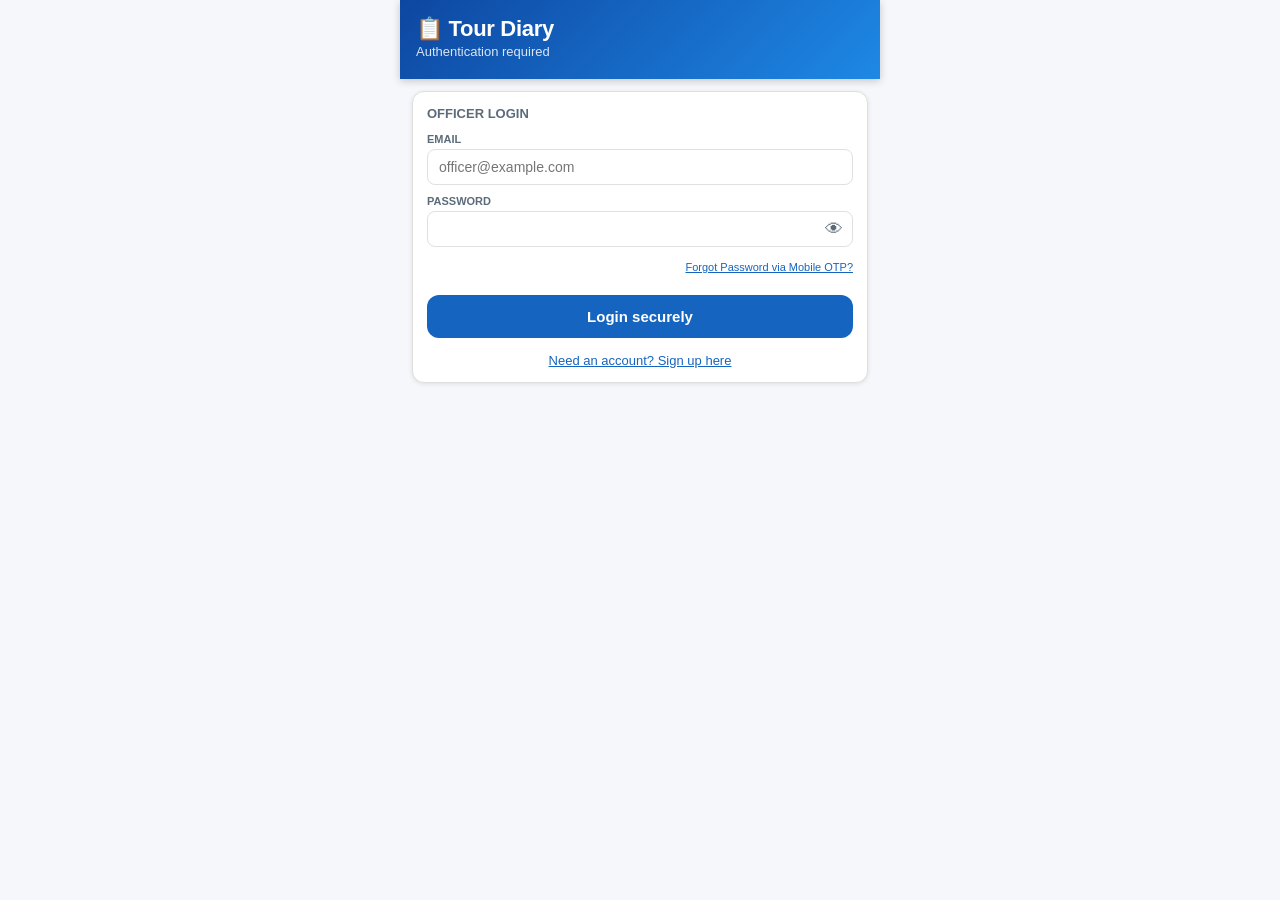
==== commit 279e8e32: "Update app.html" ====
--- a/app.html
+++ b/app.html
@@ -127,7 +127,15 @@
         <div class="field" style="margin-bottom:10px"><label>Mobile Number</label><input type="tel" id="auth-mobile" placeholder="e.g. +9198765xxxxx"></div>
       </div>
       <div class="field" style="margin-bottom:10px"><label>Email</label><input type="email" id="login-email" placeholder="officer@example.com"></div>
-      <div class="field" style="margin-bottom:10px"><label>Password</label><input type="password" id="login-password"></div>
+      <div class="field" style="margin-bottom:10px">
+        <label>Password</label>
+        <div style="position:relative; display:flex; align-items:center;">
+          <input type="password" id="login-password" style="flex:1; padding-right:2.5rem;">
+          <button type="button" onclick="window.togglePwd('login-password', this)"
+            style="position:absolute;right:10px;background:none;border:none;cursor:pointer;font-size:18px;color:var(--text2);padding:0;line-height:1;"
+            title="Show/hide password">👁</button>
+        </div>
+      </div>
       
       <div style="text-align: right; margin-bottom: 20px;">
         <a onclick="document.getElementById('otp-reset-modal').style.display='flex'; window.initRecaptcha();" style="font-size: 11px; color: var(--blue); cursor: pointer; text-decoration: underline;">Forgot Password via Mobile OTP?</a>
@@ -702,7 +710,12 @@
     <div id="otp-step-3" style="display:none;">
         <div class="field" style="margin-bottom:10px">
             <label>Create New Password</label>
-            <input type="password" id="reset-new-password" placeholder="Min 6 characters">
+            <div style="position:relative; display:flex; align-items:center;">
+              <input type="password" id="reset-new-password" placeholder="Min 6 characters" style="flex:1; padding-right:2.5rem;">
+              <button type="button" onclick="window.togglePwd('reset-new-password', this)"
+                style="position:absolute;right:10px;background:none;border:none;cursor:pointer;font-size:18px;color:var(--text2);padding:0;line-height:1;"
+                title="Show/hide password">👁</button>
+            </div>
         </div>
         <button class="btn btn-primary" onclick="window.saveNewPassword()">Save New Password</button>
     </div>
@@ -758,6 +771,14 @@
     const parts = isoDate.split('-');
     if (parts.length !== 3) return isoDate;
     return `${parts[2]}-${parts[1]}-${parts[0]}`;
+  };
+
+  window.togglePwd = (inputId, btn) => {
+    const input = document.getElementById(inputId);
+    if (!input) return;
+    const isHidden = input.type === 'password';
+    input.type = isHidden ? 'text' : 'password';
+    btn.textContent = isHidden ? '🙈' : '👁';
   };
 
   window.showToast = (msg) => {
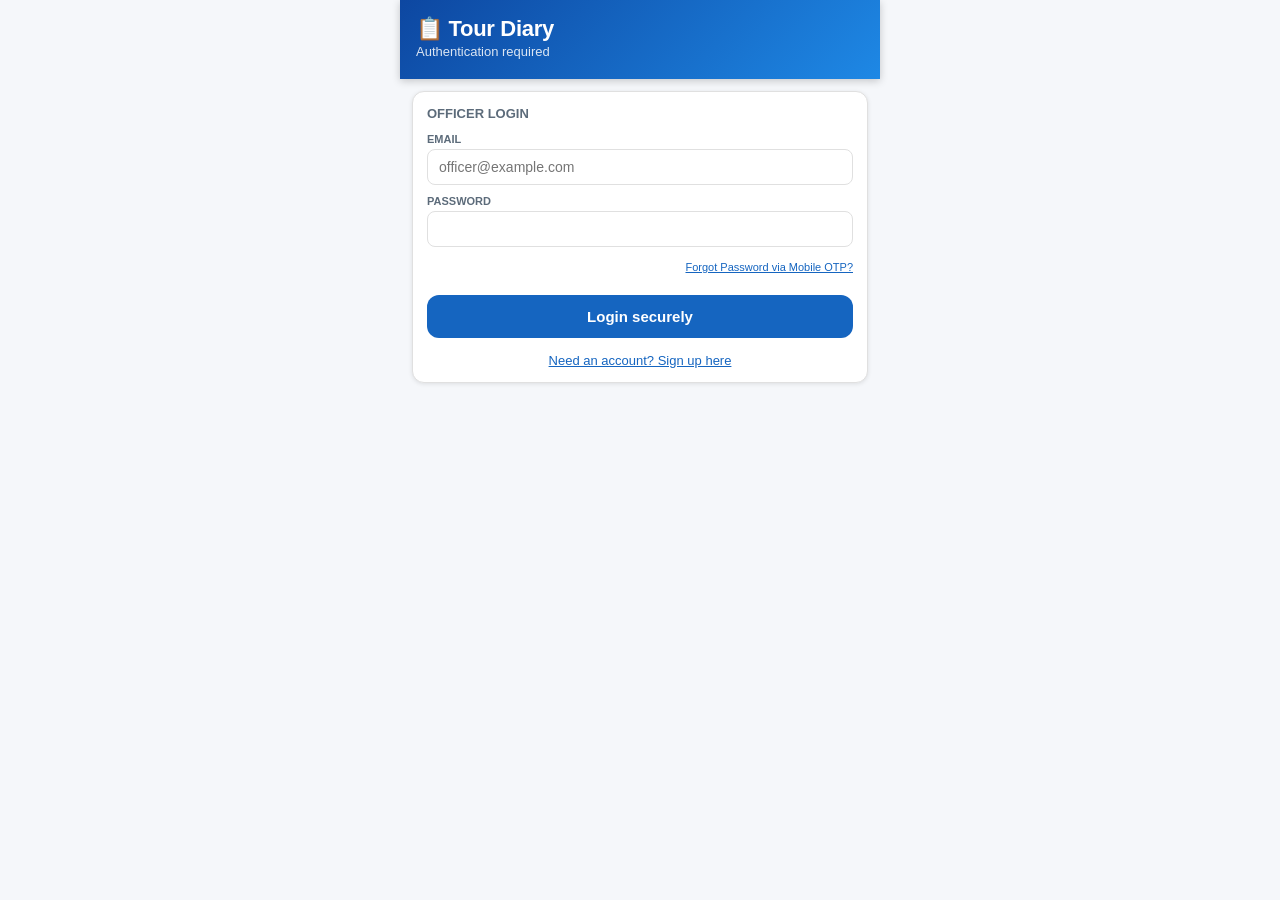
==== commit 20577019: "Update app.html" ====
--- a/app.html
+++ b/app.html
@@ -127,15 +127,7 @@
         <div class="field" style="margin-bottom:10px"><label>Mobile Number</label><input type="tel" id="auth-mobile" placeholder="e.g. +9198765xxxxx"></div>
       </div>
       <div class="field" style="margin-bottom:10px"><label>Email</label><input type="email" id="login-email" placeholder="officer@example.com"></div>
-      <div class="field" style="margin-bottom:10px">
-        <label>Password</label>
-        <div style="position:relative; display:flex; align-items:center;">
-          <input type="password" id="login-password" style="flex:1; padding-right:2.5rem;">
-          <button type="button" onclick="window.togglePwd('login-password', this)"
-            style="position:absolute;right:10px;background:none;border:none;cursor:pointer;font-size:18px;color:var(--text2);padding:0;line-height:1;"
-            title="Show/hide password">👁</button>
-        </div>
-      </div>
+      <div class="field" style="margin-bottom:10px"><label>Password</label><input type="password" id="login-password"></div>
       
       <div style="text-align: right; margin-bottom: 20px;">
         <a onclick="document.getElementById('otp-reset-modal').style.display='flex'; window.initRecaptcha();" style="font-size: 11px; color: var(--blue); cursor: pointer; text-decoration: underline;">Forgot Password via Mobile OTP?</a>
@@ -710,12 +702,7 @@
     <div id="otp-step-3" style="display:none;">
         <div class="field" style="margin-bottom:10px">
             <label>Create New Password</label>
-            <div style="position:relative; display:flex; align-items:center;">
-              <input type="password" id="reset-new-password" placeholder="Min 6 characters" style="flex:1; padding-right:2.5rem;">
-              <button type="button" onclick="window.togglePwd('reset-new-password', this)"
-                style="position:absolute;right:10px;background:none;border:none;cursor:pointer;font-size:18px;color:var(--text2);padding:0;line-height:1;"
-                title="Show/hide password">👁</button>
-            </div>
+            <input type="password" id="reset-new-password" placeholder="Min 6 characters">
         </div>
         <button class="btn btn-primary" onclick="window.saveNewPassword()">Save New Password</button>
     </div>
@@ -771,14 +758,6 @@
     const parts = isoDate.split('-');
     if (parts.length !== 3) return isoDate;
     return `${parts[2]}-${parts[1]}-${parts[0]}`;
-  };
-
-  window.togglePwd = (inputId, btn) => {
-    const input = document.getElementById(inputId);
-    if (!input) return;
-    const isHidden = input.type === 'password';
-    input.type = isHidden ? 'text' : 'password';
-    btn.textContent = isHidden ? '🙈' : '👁';
   };
 
   window.showToast = (msg) => {
@@ -989,7 +968,7 @@
         window.showToast("Creating account...");
         const userCred = await createUserWithEmailAndPassword(auth, e, p);
         
-        await setDoc(doc(db, "profiles", userCred.user.uid), { email: e, name: name, designation: desig, mobile: mob, status: 'pending', role: 'officer', premium: false, mobileVerified: false });
+        await setDoc(doc(db, "profiles", userCred.user.uid), { email: e, name: name, designation: desig, mobile: mob, status: 'approved', role: 'officer', premium: false, mobileVerified: false });
         await setDoc(doc(db, "settings", userCred.user.uid), { name: name, designation: desig, basicPay: "", reportingAuthority: "", address: "", payLevel: "6", daRate: 500, fareRate: 12 });
         
         // Instead of an email verification link, we now verify the account via mobile OTP.
@@ -1144,7 +1123,6 @@
       }
 
       const profileSnap = await getDoc(doc(db, "profiles", user.uid));
-      let status = 'pending'; 
       isAdminUser = false; isPremiumUser = false; isActualPremium = false; inFreeTrial = false; daysSinceSignup = 0;
 
       // Dynamic day counter: Firebase Authentication stores the account's
@@ -1160,71 +1138,41 @@
       
       if (profileSnap.exists()) {
          const pData = profileSnap.data();
-         status = pData.status || 'pending';
          isAdminUser = (pData.role === 'admin' || String(pData.role).toLowerCase() === 'superadmin');
          isActualPremium = (pData.premium === true || String(pData.premium).toLowerCase() === 'true' || pData.premium === 1);
-         // Every user gets full premium-feature access during the 45-day
-         // window regardless of whether they've actually paid; after day 45
-         // it falls back to the real premium flag from Firestore.
          isPremiumUser = isActualPremium || inFreeTrial;
-
-         // Mobile number verified but account still pending an unverified signup:
-         // send them straight back into the OTP verification flow instead of
-         // blocking them behind a stale "verify your email" screen.
-         if (status === 'pending' && pData.mobileVerified !== true) {
-             document.getElementById('login-card').style.display = 'none';
-             document.getElementById('pending-card').style.display = 'none';
-             document.querySelector('.bottom-nav').style.display = 'none';
-             document.getElementById('badge-premium').style.display = 'none';
-             window.switchTab('login');
-             window.pendingSignupPhone = pData.mobile;
-             document.getElementById('signup-otp-phone-display').textContent = pData.mobile || '';
-             document.getElementById('signup-otp-step-send').style.display = 'block';
-             document.getElementById('signup-otp-step-verify').style.display = 'none';
-             document.getElementById('signup-otp-modal').style.display = 'flex';
-             window.initSignupRecaptcha();
-             return;
-         }
-      }
-
-      if (status === 'pending') {
-         document.getElementById('login-card').style.display = 'none';
-         document.getElementById('pending-card').style.display = 'block';
-         document.querySelector('.bottom-nav').style.display = 'none';
-         document.getElementById('badge-premium').style.display = 'none';
-         window.switchTab('login');
-      } else {
-         document.getElementById('login-card').style.display = 'none';
-         document.getElementById('pending-card').style.display = 'none';
-         document.querySelector('.bottom-nav').style.display = 'flex';
-         document.getElementById('btn-logout').style.display = 'block';
-         document.getElementById('nav-admin').style.display = isAdminUser ? 'inline-flex' : 'none';
-         
-         document.getElementById('badge-premium').style.display = isPremiumUser ? 'inline-block' : 'none';
-         document.getElementById('premium-lock').style.display = isPremiumUser ? 'none' : 'block';
-         document.getElementById('premium-content').style.display = isPremiumUser ? 'block' : 'none';
-         
-         document.getElementById('premium-export-container').style.display = isPremiumUser ? 'block' : 'none';
-
-         const csvBtn = document.getElementById('btn-export-csv');
-         const shareBtn = document.getElementById('btn-share-summary');
-         if (!isPremiumUser) {
-             csvBtn.style.opacity = "0.5";
-             shareBtn.style.opacity = "0.5";
-             csvBtn.innerHTML = "🔒 Download CSV / Excel (Premium)";
-             shareBtn.innerHTML = "🔒 Share Summary (Premium)";
-         }
-
-         if (isPremiumUser) { try { (adsbygoogle = window.adsbygoogle || []).pauseAdRequests = 1; } catch(e){} }
-
-         window.initAdSlots();
-
-         window.loadSettings().then(() => {
-           window.fetchEntries();
-           if(isPremiumUser) window.fetchAlerts(); 
-           window.switchTab('add');
-         });
-      }
+      }
+
+      // No approval gate — all signed-in users go straight to the app.
+      document.getElementById('login-card').style.display = 'none';
+      document.getElementById('pending-card').style.display = 'none';
+      document.querySelector('.bottom-nav').style.display = 'flex';
+      document.getElementById('btn-logout').style.display = 'block';
+      document.getElementById('nav-admin').style.display = isAdminUser ? 'inline-flex' : 'none';
+
+      document.getElementById('badge-premium').style.display = isPremiumUser ? 'inline-block' : 'none';
+      document.getElementById('premium-lock').style.display = isPremiumUser ? 'none' : 'block';
+      document.getElementById('premium-content').style.display = isPremiumUser ? 'block' : 'none';
+      document.getElementById('premium-export-container').style.display = isPremiumUser ? 'block' : 'none';
+
+      const csvBtn = document.getElementById('btn-export-csv');
+      const shareBtn = document.getElementById('btn-share-summary');
+      if (!isPremiumUser) {
+          csvBtn.style.opacity = "0.5";
+          shareBtn.style.opacity = "0.5";
+          csvBtn.innerHTML = "🔒 Download CSV / Excel (Premium)";
+          shareBtn.innerHTML = "🔒 Share Summary (Premium)";
+      }
+
+      if (isPremiumUser) { try { (adsbygoogle = window.adsbygoogle || []).pauseAdRequests = 1; } catch(e){} }
+
+      window.initAdSlots();
+
+      window.loadSettings().then(() => {
+        window.fetchEntries();
+        if(isPremiumUser) window.fetchAlerts();
+        window.switchTab('add');
+      });
     } else {
       currentUser = null; window.switchTab('login');
     }
@@ -1272,12 +1220,8 @@
           </div>
           <div class="admin-actions" style="margin-top:8px;">`;
           
-        if(d.status === 'pending') {
-            html += `<button class="btn btn-primary btn-sm" onclick="window.updateUser('${doc.id}', 'status', 'approved')">Approve Access</button>`;
-        } else {
-            if(!isUserPremium) html += `<button class="btn btn-premium btn-sm" onclick="window.updateUser('${doc.id}', 'premium', true)">Grant Premium</button>`;
+        if(!isUserPremium) html += `<button class="btn btn-premium btn-sm" onclick="window.updateUser('${doc.id}', 'premium', true)">Grant Premium</button>`;
             else html += `<button class="btn btn-warning btn-sm" onclick="window.updateUser('${doc.id}', 'premium', false)">Revoke Premium</button>`;
-        }
         html += `</div></div>`;
       });
       el.innerHTML = html;
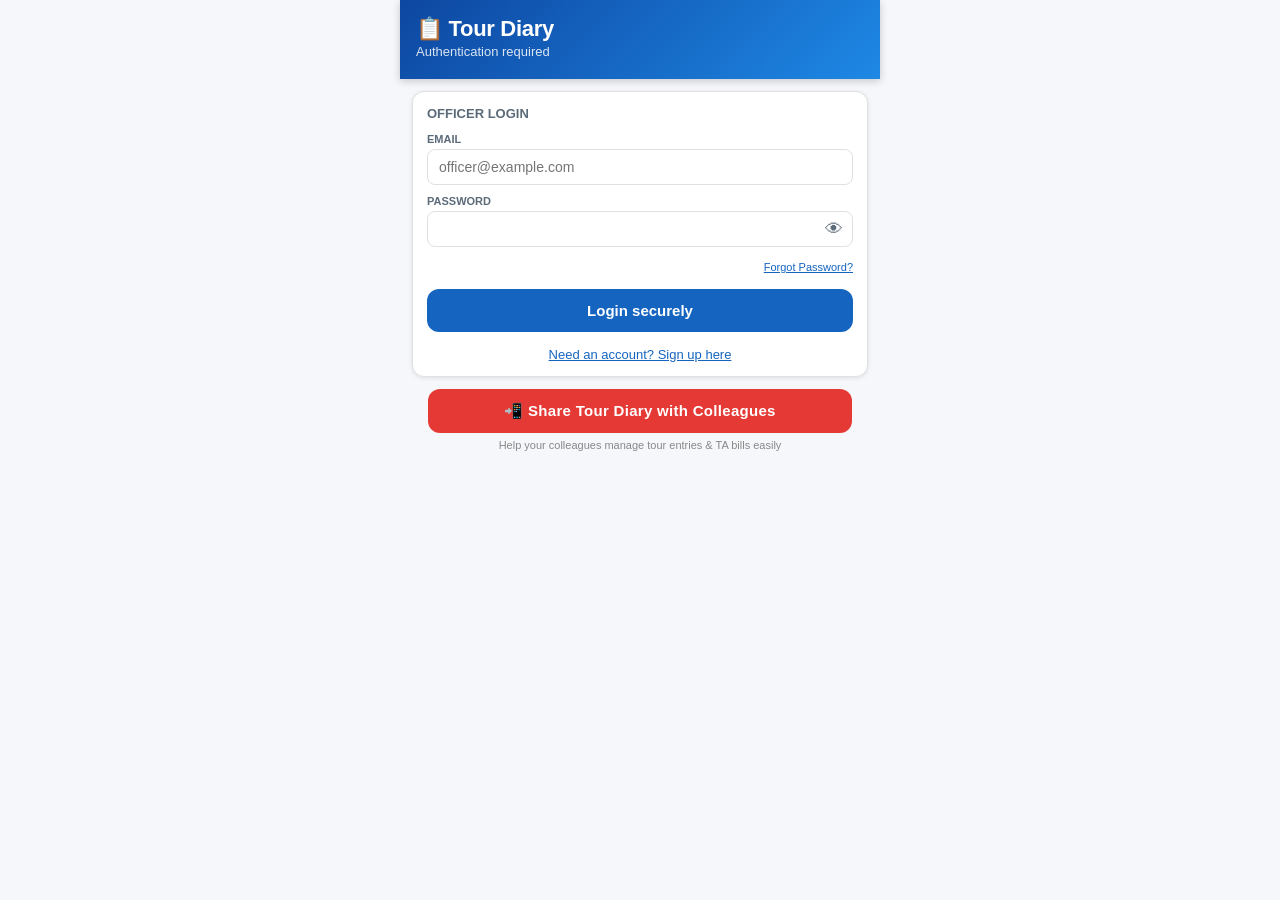
==== commit c7f4c88f: "Update app.html" ====
--- a/app.html
+++ b/app.html
@@ -26,7 +26,7 @@
 .header-sub { font-size: 13px; opacity: 0.85; margin-top: 2px; }
 .logout-btn { background: rgba(255,255,255,0.2); border: none; color: white; padding: 6px 12px; border-radius: 20px; font-size: 12px; font-weight: 600; cursor: pointer; display: none; }
 .bottom-nav { position: fixed; bottom: 0; left: 50%; transform: translateX(-50%); width: 100%; max-width: 480px; background: var(--surface); border-top: 1px solid var(--border); display: none; z-index: 100; padding-bottom: env(safe-area-inset-bottom); overflow-x: auto; white-space: nowrap; }
-.nav-item { flex: 1; display: inline-flex; flex-direction: column; align-items: center; padding: 10px 8px 8px; cursor: pointer; color: var(--text3); font-size: 10px; gap: 3px; border: none; background: none; min-width: 65px; }
+.nav-item { flex: 1; display: inline-flex; flex-direction: column; align-items: center; padding: 8px 5px 6px; cursor: pointer; color: var(--text3); font-size: 9px; gap: 2px; border: none; background: none; min-width: 55px; }
 .nav-item.active { color: var(--blue); }
 .nav-icon { width: 22px; height: 22px; display: flex; align-items: center; justify-content: center; font-size: 18px;}
 .main { padding: 12px 12px 80px; min-height: calc(100vh - 140px); }
@@ -122,82 +122,197 @@
     <div class="card" id="login-card">
       <div class="card-title" id="auth-title">Officer Login</div>
       <div id="signup-fields" style="display:none;">
-        <div class="field" style="margin-bottom:10px"><label>Full Name</label><input type="text" id="auth-name" placeholder="e.g. Mr. John "></div>
+        <div class="field" style="margin-bottom:10px"><label>Full Name</label><input type="text" id="auth-name" placeholder="e.g. Mr. John"></div>
         <div class="field" style="margin-bottom:10px"><label>Designation</label><input type="text" id="auth-designation" placeholder="e.g. Inspector /MR"></div>
-        <div class="field" style="margin-bottom:10px"><label>Mobile Number</label><input type="tel" id="auth-mobile" placeholder="e.g. +9198765xxxxx"></div>
-      </div>
-      <div class="field" style="margin-bottom:10px"><label>Email</label><input type="email" id="login-email" placeholder="officer@example.com"></div>
-      <div class="field" style="margin-bottom:10px"><label>Password</label><input type="password" id="login-password"></div>
-      
-      <div style="text-align: right; margin-bottom: 20px;">
-        <a onclick="document.getElementById('otp-reset-modal').style.display='flex'; window.initRecaptcha();" style="font-size: 11px; color: var(--blue); cursor: pointer; text-decoration: underline;">Forgot Password via Mobile OTP?</a>
-      </div>
-
+        <div class="field" style="margin-bottom:10px">
+          <label>Mobile Number</label>
+          <div style="display:flex;border:1.5px solid var(--border);border-radius:var(--radius-sm);overflow:hidden;background:#fff;">
+            <span style="padding:10px 12px;background:var(--blue-bg);color:var(--blue-dark);font-weight:700;font-size:14px;border-right:1.5px solid var(--border);white-space:nowrap;">+91</span>
+            <input type="tel" id="auth-mobile" inputmode="numeric" maxlength="10" placeholder="98765 43210"
+              style="border:0;flex:1;padding:10px;font-size:14px;outline:none;background:transparent;"
+              oninput="this.value=this.value.replace(/\D/g,'').slice(0,10)">
+          </div>
+        </div>
+      </div>
+      <div class="field" style="margin-bottom:10px"><label>Email</label><input type="email" id="login-email" placeholder="officer@example.com" autocomplete="email"></div>
+      <div class="field" style="margin-bottom:10px">
+        <label>Password</label>
+        <div style="position:relative;display:flex;align-items:center;">
+          <input type="password" id="login-password" style="flex:1;padding-right:2.5rem;" autocomplete="current-password">
+          <button type="button" onclick="window.togglePwd('login-password',this)"
+            style="position:absolute;right:10px;background:none;border:none;cursor:pointer;font-size:18px;color:var(--text2);padding:0;line-height:1;">👁</button>
+        </div>
+      </div>
+      <div id="forgot-link-row" style="text-align:right;margin-bottom:14px;">
+        <a onclick="window.showForgotModal()" style="font-size:11px;color:var(--blue);cursor:pointer;text-decoration:underline;">Forgot Password?</a>
+      </div>
       <button class="btn btn-primary" id="btn-auth" onclick="window.processAuth()">Login securely</button>
+      <button class="btn" id="btn-biometric" onclick="window.biometricLogin()"
+        style="display:none;margin-top:10px;background:var(--blue-bg);color:var(--blue-dark);border:1.5px solid var(--blue);font-weight:600;">
+        🔒 Login with Fingerprint / Face ID
+      </button>
       <a class="toggle-link" onclick="window.toggleAuthMode()">Need an account? Sign up here</a>
-
-      <button class="btn btn-success" id="install-app-btn" onclick="window.installApp()" style="display:none; margin-top: 15px;">📱 Install App to Homescreen</button>
+      <button class="btn btn-success" id="install-app-btn" onclick="window.installApp()" style="display:none;margin-top:15px;">📱 Install App to Homescreen</button>
+    </div>
+
+    <div style="text-align:center; margin: 10px 16px 0;">
+      <button onclick="window.shareApp()"
+        style="width:100%;padding:13px;border-radius:12px;border:none;
+               background:#e53935;color:#fff;font-size:15px;font-weight:700;
+               cursor:pointer;letter-spacing:0.3px;">
+        📲 Share Tour Diary with Colleagues
+      </button>
+      <p style="font-size:11px;color:#888;margin-top:6px;">
+        Help your colleagues manage tour entries &amp; TA bills easily
+      </p>
     </div>
 
     <div class="card" id="pending-card" style="display:none; text-align:center; padding: 30px 15px;">
-       <h3 style="color: var(--blue); margin-bottom: 10px;">⏳ Account Pending Approval</h3>
-       <p style="color: var(--text2); font-size: 14px; line-height: 1.5;">Your mobile number is verified. Your account is now waiting for approval by the administrator.<br><br>You will be able to log in as soon as an admin approves your account.</p>
-       <button class="btn btn-primary" style="margin-top: 15px;" onclick="window.location.reload()">Check Approval Status</button>
-       <a class="toggle-link" onclick="window.logoutUser()">Logout</a>
+       <!-- Content is set dynamically by onAuthStateChanged based on account state -->
     </div>
   </div>
 
   <div class="screen" id="screen-admin">
-    <div class="card">
-      <div class="card-title">Global Plan Pricing Configuration</div>
-      <div class="row" style="align-items: flex-end;">
-         <div class="field"><label>Premium Plan Cost (₹ / Year)</label><input type="number" id="admin-plan-price" value="199" min="0" oninput="window.updateNetPayablePreview()"></div>
-         <div class="field"><label>Discount (%)</label><input type="number" id="admin-plan-discount" value="0" min="0" max="100" oninput="window.updateNetPayablePreview()"></div>
-      </div>
-      <div class="row" style="align-items:center; margin-top:6px;">
-         <div style="flex:1; font-size:13px; color:var(--text2);">Net Payable Amount: <b id="admin-net-payable-preview" style="color:var(--blue-dark); font-size:15px;">₹199</b></div>
-         <button class="btn btn-primary" style="width:auto; padding:11px 20px;" onclick="window.saveGlobalPrice()">Save Price</button>
-      </div>
-    </div>
-    <div class="card">
-      <div class="card-title">User Management (Superadmin)</div>
-      <div id="admin-content"><p style="text-align:center; color: var(--text3); font-size: 13px;">Loading users...</p></div>
-    </div>
-    
-    <div class="card" style="margin-top: 20px;">
-      <div class="card-title">User Messages & Feedback</div>
-      <div id="admin-messages-content">
-          <p style="text-align:center; color: var(--text3); font-size: 13px;">Loading messages...</p>
-      </div>
-    </div>
-
-    <div class="card" style="margin-top: 20px;">
-      <div class="card-title">Enrolled Users Report (Superadmin)</div>
-      <div class="row" style="margin-bottom:10px; gap:8px;">
-        <button class="btn btn-primary btn-sm" style="width:auto; padding:8px 14px;" onclick="window.loadEnrolledReport()">🔄 Refresh Report</button>
-        <button class="btn btn-sm" style="width:auto; padding:8px 14px; background:#2E7D32; color:#fff;" onclick="window.exportEnrolledReportCSV()">⬇️ Export CSV</button>
-      </div>
-      <div id="admin-report-summary" style="font-size:12px; color:var(--text2); margin-bottom:10px;"></div>
-      <div style="overflow-x:auto;">
-        <table id="admin-report-table" style="width:100%; border-collapse:collapse; font-size:12px;">
-          <thead>
-            <tr style="background:var(--blue-bg); text-align:left;">
-              <th style="padding:6px;">Name</th>
-              <th style="padding:6px;">Email</th>
-              <th style="padding:6px;">Mobile</th>
-              <th style="padding:6px;">Designation</th>
-              <th style="padding:6px;">Status</th>
-              <th style="padding:6px;">Premium</th>
-              <th style="padding:6px;">Amount Paid</th>
-              <th style="padding:6px;">Discount</th>
-              <th style="padding:6px;">Payment ID</th>
-              <th style="padding:6px;">Activated On</th>
-            </tr>
-          </thead>
-          <tbody id="admin-report-body">
-            <tr><td colspan="10" style="text-align:center; padding:10px; color:var(--text3);">Click "Refresh Report" to load data.</td></tr>
-          </tbody>
-        </table>
+
+    <!-- (A) Collapsible: Global Plan Pricing -->
+    <div class="card" style="margin-bottom:10px;">
+      <div onclick="window.toggleAdminSection('section-pricing',this)"
+        style="display:flex;justify-content:space-between;align-items:center;cursor:pointer;">
+        <div class="card-title" style="margin:0;">💰 Global Plan Pricing Configuration</div>
+        <span id="icon-section-pricing" style="font-size:18px;color:var(--blue);">▼</span>
+      </div>
+      <div id="section-pricing" style="margin-top:14px;">
+        <div class="row" style="align-items:flex-end;">
+          <div class="field"><label>Premium Plan Cost (₹ / Year)</label><input type="number" id="admin-plan-price" value="199" min="0" oninput="window.updateNetPayablePreview()"></div>
+          <div class="field"><label>Discount (%)</label><input type="number" id="admin-plan-discount" value="0" min="0" max="100" oninput="window.updateNetPayablePreview()"></div>
+        </div>
+        <div class="row" style="align-items:flex-end;margin-top:6px;">
+          <div class="field">
+            <label>Free Trial Period (Days)</label>
+            <input type="number" id="admin-trial-days" value="45" min="1" max="365"
+              style="width:100%;">
+          </div>
+          <div style="flex:1;font-size:12px;color:var(--text2);padding-bottom:10px;padding-left:10px;">
+            New users get full premium access free for this many days after signup. After this period they revert to free tier automatically.
+          </div>
+        </div>
+        <div class="row" style="align-items:center;margin-top:6px;">
+          <div style="flex:1;font-size:13px;color:var(--text2);">Net Payable: <b id="admin-net-payable-preview" style="color:var(--blue-dark);font-size:15px;">₹199</b></div>
+          <button class="btn btn-primary" style="width:auto;padding:11px 20px;" onclick="window.saveGlobalPrice()">Save Price & Trial</button>
+        </div>
+      </div>
+    </div>
+
+    <!-- (B+C) Revenue Summary Card -->
+    <div class="card" style="margin-bottom:10px;">
+      <div onclick="window.toggleAdminSection('section-revenue',this)"
+        style="display:flex;justify-content:space-between;align-items:center;cursor:pointer;">
+        <div class="card-title" style="margin:0;">📈 Revenue & Summary</div>
+        <span id="icon-section-revenue" style="font-size:18px;color:var(--blue);">▶</span>
+      </div>
+      <div id="section-revenue" style="display:none;margin-top:14px;">
+        <div id="revenue-cards" style="display:grid;grid-template-columns:1fr 1fr;gap:10px;margin-bottom:10px;">
+          <div style="background:var(--blue-bg);border-radius:var(--radius-sm);padding:14px;text-align:center;">
+            <div style="font-size:11px;color:var(--text2);margin-bottom:4px;">Total Users</div>
+            <div id="rev-total-users" style="font-size:24px;font-weight:700;color:var(--blue-dark);">—</div>
+          </div>
+          <div style="background:#E8F5E9;border-radius:var(--radius-sm);padding:14px;text-align:center;">
+            <div style="font-size:11px;color:var(--text2);margin-bottom:4px;">Premium Users</div>
+            <div id="rev-premium-users" style="font-size:24px;font-weight:700;color:#2E7D32;">—</div>
+          </div>
+          <div style="background:#FFF3E0;border-radius:var(--radius-sm);padding:14px;text-align:center;">
+            <div style="font-size:11px;color:var(--text2);margin-bottom:4px;">Free Trial Users</div>
+            <div id="rev-trial-users" style="font-size:24px;font-weight:700;color:#E65100;">—</div>
+          </div>
+          <div style="background:#F3E5F5;border-radius:var(--radius-sm);padding:14px;text-align:center;">
+            <div style="font-size:11px;color:var(--text2);margin-bottom:4px;">Total Revenue</div>
+            <div id="rev-total-revenue" style="font-size:24px;font-weight:700;color:#6A1B9A;">—</div>
+          </div>
+        </div>
+        <button class="btn btn-primary btn-sm" style="width:auto;padding:8px 14px;" onclick="window.loadRevenueSummary()">🔄 Refresh Stats</button>
+      </div>
+    </div>
+
+    <!-- (A+B) Collapsible: User Management with Delete -->
+    <div class="card" style="margin-bottom:10px;">
+      <div onclick="window.toggleAdminSection('section-users',this)"
+        style="display:flex;justify-content:space-between;align-items:center;cursor:pointer;">
+        <div class="card-title" style="margin:0;">👥 User Management (Superadmin)</div>
+        <span id="icon-section-users" style="font-size:18px;color:var(--blue);">▶</span>
+      </div>
+      <div id="section-users" style="display:none;margin-top:14px;">
+        <div id="admin-content"><p style="text-align:center;color:var(--text3);font-size:13px;">Click to expand and load users.</p></div>
+      </div>
+    </div>
+
+    <!-- (A) Collapsible: Feedback -->
+    <div class="card" style="margin-bottom:10px;">
+      <div onclick="window.toggleAdminSection('section-feedback',this)"
+        style="display:flex;justify-content:space-between;align-items:center;cursor:pointer;">
+        <div class="card-title" style="margin:0;">💬 User Messages & Feedback</div>
+        <span id="icon-section-feedback" style="font-size:18px;color:var(--blue);">▶</span>
+      </div>
+      <div id="section-feedback" style="display:none;margin-top:14px;">
+        <div id="admin-messages-content">
+          <p style="text-align:center;color:var(--text3);font-size:13px;">Click to expand and load messages.</p>
+        </div>
+      </div>
+    </div>
+
+    <!-- (A+D) Collapsible: Enrolled Users Report with Filters -->
+    <div class="card" style="margin-bottom:10px;">
+      <div onclick="window.toggleAdminSection('section-report',this)"
+        style="display:flex;justify-content:space-between;align-items:center;cursor:pointer;">
+        <div class="card-title" style="margin:0;">📋 Enrolled Users Report (Superadmin)</div>
+        <span id="icon-section-report" style="font-size:18px;color:var(--blue);">▶</span>
+      </div>
+      <div id="section-report" style="display:none;margin-top:14px;">
+        <!-- Filter bar -->
+        <div style="background:var(--blue-bg);border-radius:var(--radius-sm);padding:12px;margin-bottom:12px;">
+          <div style="font-size:12px;font-weight:700;color:var(--blue-dark);margin-bottom:8px;">🔍 Filter Report</div>
+          <div class="row" style="gap:8px;flex-wrap:wrap;">
+            <select id="filter-status" style="flex:1;min-width:120px;padding:8px;border:1.5px solid var(--border);border-radius:var(--radius-sm);font-size:13px;">
+              <option value="all">All Users</option>
+              <option value="premium">Premium Only</option>
+              <option value="free">Free / Trial</option>
+            </select>
+            <select id="filter-sort" style="flex:1;min-width:120px;padding:8px;border:1.5px solid var(--border);border-radius:var(--radius-sm);font-size:13px;">
+              <option value="name">Sort by Name</option>
+              <option value="date">Sort by Date</option>
+              <option value="amount">Sort by Amount</option>
+            </select>
+            <input type="text" id="filter-search" placeholder="Search name/email/mobile"
+              style="flex:2;min-width:160px;padding:8px;border:1.5px solid var(--border);border-radius:var(--radius-sm);font-size:13px;"
+              oninput="window.applyReportFilter()">
+          </div>
+          <div style="display:flex;gap:8px;margin-top:8px;flex-wrap:wrap;">
+            <button class="btn btn-primary btn-sm" style="width:auto;padding:8px 14px;" onclick="window.loadEnrolledReport()">🔄 Refresh</button>
+            <button class="btn btn-sm" style="width:auto;padding:8px 14px;background:#2E7D32;color:#fff;" onclick="window.exportEnrolledReportCSV()">⬇️ Export CSV</button>
+            <button class="btn btn-sm" style="width:auto;padding:8px 14px;background:#5C6BC0;color:#fff;" onclick="window.applyReportFilter()">✅ Apply Filter</button>
+          </div>
+        </div>
+        <div id="admin-report-summary" style="font-size:12px;color:var(--text2);margin-bottom:10px;"></div>
+        <div style="overflow-x:auto;">
+          <table id="admin-report-table" style="width:100%;border-collapse:collapse;font-size:12px;">
+            <thead>
+              <tr style="background:var(--blue-bg);text-align:left;">
+                <th style="padding:6px;">Name</th>
+                <th style="padding:6px;">Email</th>
+                <th style="padding:6px;">Mobile</th>
+                <th style="padding:6px;">Designation</th>
+                <th style="padding:6px;">Status</th>
+                <th style="padding:6px;">Premium</th>
+                <th style="padding:6px;">Amount Paid</th>
+                <th style="padding:6px;">Discount</th>
+                <th style="padding:6px;">Payment ID</th>
+                <th style="padding:6px;">Activated On</th>
+              </tr>
+            </thead>
+            <tbody id="admin-report-body">
+              <tr><td colspan="10" style="text-align:center;padding:10px;color:var(--text3);">Click "Refresh" to load data.</td></tr>
+            </tbody>
+          </table>
+        </div>
       </div>
     </div>
   </div>
@@ -303,69 +418,154 @@
     </div>
   </div>
 
+  <!-- ★ MERGED PREMIUM TAB: Prepare TA Bill + Alerts ★ -->
   <div class="screen" id="screen-summary">
-    <div class="card">
-      <div class="card-title">Filter & Search</div>
-      <div class="row">
-        <div class="field"><label>From Date</label><input type="date" id="report-from" onchange="window.renderSummary()"></div>
-        <div class="field"><label>To Date</label><input type="date" id="report-to" onchange="window.renderSummary()"></div>
-      </div>
-      <div class="field" style="margin-top: 10px;"><label>Search Keyword (Dest, Route, Date)</label><input type="text" id="report-search" placeholder="🔍 Search destination or date..." onkeyup="window.renderSummary()"></div>
-    </div>
-
-    <div class="stats-grid">
-      <div class="stat"><div class="stat-label">Total Journeys</div><div class="stat-value blue" id="s-count">0</div></div>
-      <div class="stat"><div class="stat-label">Distance (km)</div><div class="stat-value" id="s-km">0</div></div>
-      <div class="stat"><div class="stat-label">Fare Paid</div><div class="stat-value" id="s-fare">₹0</div></div>
-      <div class="stat"><div class="stat-label">DA Claimed</div><div class="stat-value green" id="s-da">₹0</div></div>
-    </div>
-
-    <div class="section-head">Detailed View & Edit</div>
-    <div class="report-table-container" id="report-details"></div>
-
-    <div id="premium-export-container" style="margin-bottom: 10px; display: none;">
-       <div class="field" style="margin-bottom:10px;">
-           <label>TA Advance Taken (₹) - For TR-25</label>
-           <input type="number" id="ta-advance" placeholder="e.g. 5000">
-       </div>
-       <button class="export-btn btn-premium" id="btn-tr25-print" onclick="window.printTR25()" style="border:none; margin-bottom:10px;">🖨️ Generate Official TR-25 TA Bill</button>
-    </div>
-
-    <button class="export-btn"
-id="btn-export-csv"
-style="border: 2px solid var(--blue); color: var(--blue);"
-onclick="window.exportCSV()">
-⬇️ Download CSV / Excel
-</button>
-<button class="export-btn"
-id="btn-share-summary"
-onclick="window.shareText()">
-📤 Share Summary
-</button>
+
+    <!-- Non-premium lock banner -->
+    <div id="premium-lock" style="display:none;text-align:center;padding:40px 20px;">
+      <div style="font-size:50px;margin-bottom:15px;">🔒</div>
+      <h3 style="color:var(--blue);margin-bottom:10px;">Premium Features</h3>
+      <p style="color:var(--text2);font-size:14px;line-height:1.5;">Prepare TA Bill, Download CSV, Share Summary and Alerts are reserved for Premium officers.</p>
+      <button class="btn btn-premium" style="margin-top:15px;" onclick="window.showPlanModal()">View Premium Plans</button>
+    </div>
+
+    <!-- Premium content wrapper -->
+    <div id="premium-content" style="display:none;">
+
+      <!-- ── FEATURE GRID ─────────────────────────────────────────────── -->
+      <div style="display:grid;grid-template-columns:1fr 1fr;gap:10px;padding:12px 12px 4px;">
+
+        <!-- Prepare TA Bill tile -->
+        <button onclick="window.togglePremiumSection('sec-tabill')"
+          style="background:#1565C0;color:#fff;border:none;border-radius:12px;
+                 padding:16px 10px;cursor:pointer;text-align:center;font-size:13px;font-weight:700;line-height:1.4;">
+          <div style="font-size:26px;margin-bottom:6px;">📄</div>
+          Prepare<br>TA Bill
+        </button>
+
+        <!-- Download CSV tile -->
+        <button id="btn-export-csv" onclick="window.exportCSV()"
+          style="background:#1565C0;color:#e53935;border:none;border-radius:12px;
+                 padding:16px 10px;cursor:pointer;text-align:center;font-size:13px;font-weight:700;line-height:1.4;">
+          <div style="font-size:26px;margin-bottom:6px;">⬇️</div>
+          Download<br>CSV / Excel
+        </button>
+
+        <!-- Share Summary tile -->
+        <button id="btn-share-summary" onclick="window.shareText()"
+          style="background:#1565C0;color:#e53935;border:none;border-radius:12px;
+                 padding:16px 10px;cursor:pointer;text-align:center;font-size:13px;font-weight:700;line-height:1.4;">
+          <div style="font-size:26px;margin-bottom:6px;">📤</div>
+          Share<br>Summary
+        </button>
+
+        <!-- Alerts tile -->
+        <button onclick="window.togglePremiumSection('sec-alerts')"
+          style="background:#1565C0;color:#fff;border:none;border-radius:12px;
+                 padding:16px 10px;cursor:pointer;text-align:center;font-size:13px;font-weight:700;line-height:1.4;">
+          <div style="font-size:26px;margin-bottom:6px;">🔔</div>
+          Alerts &amp;<br>Reminders
+        </button>
+
+      </div>
+      <!-- ── END FEATURE GRID ─────────────────────────────────────────── -->
+
+      <!-- ── UPGRADE BUTTON (shown only during trial, hidden after purchase) ── -->
+      <div id="upgrade-banner" style="display:none;padding:0 12px 8px;">
+        <button onclick="window.showPlanModal()"
+          style="width:100%;padding:14px;border:none;border-radius:12px;
+                 background:linear-gradient(135deg,#FFD700,#FFA000);
+                 color:#000;font-size:14px;font-weight:800;cursor:pointer;
+                 box-shadow:0 3px 10px rgba(255,160,0,0.4);letter-spacing:0.3px;">
+          ⭐ Upgrade to Premium
+          <span id="upgrade-days-left" style="font-size:12px;font-weight:600;opacity:0.8;"></span>
+        </button>
+        <p style="text-align:center;font-size:11px;color:#888;margin-top:5px;">
+          Lock in your premium access before your trial ends
+        </p>
+      </div>
+      <!-- ── END UPGRADE BUTTON ──────────────────────────────────────── -->
+
+      <!-- ── TA BILL COLLAPSIBLE ──────────────────────────────────────── -->
+      <div id="sec-tabill" style="display:none;margin-top:4px;">
+        <div class="card">
+          <div class="card-title" style="color:#1565C0;">📄 Prepare TA Bill</div>
+          <div class="row">
+            <div class="field"><label>From Date</label><input type="date" id="report-from" onchange="window.renderSummary()"></div>
+            <div class="field"><label>To Date</label><input type="date" id="report-to" onchange="window.renderSummary()"></div>
+          </div>
+          <div class="field" style="margin-top:10px;">
+            <label>Search Keyword (Dest, Route, Date)</label>
+            <input type="text" id="report-search" placeholder="🔍 Search destination or date..." onkeyup="window.renderSummary()">
+          </div>
+        </div>
+
+        <div class="stats-grid">
+          <div class="stat"><div class="stat-label">Total Journeys</div><div class="stat-value blue" id="s-count">0</div></div>
+          <div class="stat"><div class="stat-label">Distance (km)</div><div class="stat-value" id="s-km">0</div></div>
+          <div class="stat"><div class="stat-label">Fare Paid</div><div class="stat-value" id="s-fare">₹0</div></div>
+          <div class="stat"><div class="stat-label">DA Claimed</div><div class="stat-value green" id="s-da">₹0</div></div>
+        </div>
+
+        <div class="section-head">Detailed View & Edit</div>
+        <div class="report-table-container" id="report-details"></div>
+
+        <div id="premium-export-container" style="margin-bottom:10px;">
+          <div class="field" style="margin-bottom:10px;">
+            <label>TA Advance Taken (₹) — For TR-25</label>
+            <input type="number" id="ta-advance" placeholder="e.g. 5000">
+          </div>
+          <button class="export-btn btn-premium" id="btn-tr25-print" onclick="window.printTR25()"
+            style="border:none;margin-bottom:10px;">
+            🖨️ Generate Official TR-25 TA Bill
+          </button>
+        </div>
+      </div>
+      <!-- ── END TA BILL ──────────────────────────────────────────────── -->
+
+      <!-- ── ALERTS COLLAPSIBLE ───────────────────────────────────────── -->
+      <div id="sec-alerts" style="display:none;margin-top:4px;">
+        <div class="card">
+          <div class="card-title" style="color:#1565C0;">🔔 Create New Alert</div>
+          <div class="field" style="margin-bottom:10px">
+            <label>Alert Title / Purpose</label>
+            <input type="text" id="alert-title" placeholder="e.g. Audit Meeting, Court Hearing">
+          </div>
+          <div class="row">
+            <div class="field"><label>Due Date</label><input type="date" id="alert-date"></div>
+            <div class="field"><label>Time</label><input type="time" id="alert-time" value="10:00"></div>
+          </div>
+          <button class="btn btn-premium" onclick="window.saveAlert()" style="margin-top:5px;">➕ Add Alert</button>
+        </div>
+
+        <div class="card" style="margin-top:10px;">
+          <div class="card-title" style="color:#1565C0;">📥 Bulk Import / Export Alerts</div>
+          <p style="font-size:12px;color:var(--text2);margin-bottom:12px;">Download the CSV template, fill in your alerts, then upload to add them all at once.</p>
+          <div style="display:flex;gap:10px;flex-wrap:wrap;">
+            <button class="btn btn-primary" style="flex:1;min-width:140px;" onclick="window.downloadAlertTemplate()">
+              ⬇️ Download Template
+            </button>
+            <label style="flex:1;min-width:140px;background:var(--success);color:#fff;cursor:pointer;
+                          text-align:center;padding:12px;border-radius:var(--radius);font-weight:600;font-size:14px;">
+              ⬆️ Upload & Import
+              <input type="file" id="alert-csv-upload" accept=".csv" style="display:none;" onchange="window.importAlertsCSV(this)">
+            </label>
+          </div>
+          <p style="font-size:11px;color:var(--text3);margin-top:8px;">
+            CSV format: <b>Title, Date (YYYY-MM-DD), Time (HH:MM)</b><br>
+            Example: Annual Inspection, 2026-08-15, 10:00
+          </p>
+        </div>
+
+        <div class="section-head">Your Scheduled Alerts</div>
+        <div id="alerts-list">Loading alerts...</div>
+      </div>
+      <!-- ── END ALERTS ───────────────────────────────────────────────── -->
+
+    </div><!-- end premium-content -->
   </div>
-
-  <div class="screen" id="screen-alerts">
-    <div id="premium-lock" style="display: none; text-align: center; padding: 40px 20px;">
-      <div style="font-size: 50px; margin-bottom: 15px;">🔒</div>
-      <h3 style="color: var(--blue); margin-bottom: 10px;">Premium Feature</h3>
-      <p style="color: var(--text2); font-size: 14px; line-height: 1.5;">The "Alert Me" notification system is reserved for Premium officers.</p>
-      <button class="btn btn-premium" style="margin-top:15px;" onclick="window.showPlanModal()">View Premium Plans</button>
-    </div>
-
-    <div id="premium-content" style="display: none;">
-      <div class="card">
-        <div class="card-title">Create New Alert</div>
-        <div class="field" style="margin-bottom:10px"><label>Alert Title / Purpose</label><input type="text" id="alert-title" placeholder="e.g. Audit Meeting, Court Hearing"></div>
-        <div class="row">
-          <div class="field"><label>Due Date</label><input type="date" id="alert-date"></div>
-          <div class="field"><label>Time</label><input type="time" id="alert-time" value="10:00"></div>
-        </div>
-        <button class="btn btn-premium" onclick="window.saveAlert()" style="margin-top: 5px;">➕ Add Alert</button>
-      </div>
-      <div class="section-head">Your Scheduled Alerts</div>
-      <div id="alerts-list">Loading alerts...</div>
-    </div>
-  </div>
+  <!-- keep screen-alerts as an empty alias so existing switchTab('alerts') calls don't break -->
+  <div class="screen" id="screen-alerts" style="display:none;"></div>
 
   <div class="screen" id="screen-settings">
     <div class="card">
@@ -407,10 +607,10 @@
 <nav class="bottom-nav">
   <button class="nav-item active" onclick="window.switchTab('add')" id="nav-add"><div class="nav-icon">➕</div>Add</button>
   <button class="nav-item" onclick="window.switchTab('records')" id="nav-records"><div class="nav-icon">📋</div>Records</button>
-  <button class="nav-item" onclick="window.switchTab('summary')" id="nav-summary"><div class="nav-icon">📊</div>Reports</button>
-  <button class="nav-item" onclick="window.switchTab('alerts')" id="nav-alerts"><div class="nav-icon">🔔</div>Alerts</button>
+  <button class="nav-item" onclick="window.switchTab('summary')" id="nav-summary" style="color:#e53935;font-weight:700;"><div class="nav-icon">⭐</div>Premium</button>
   <button class="nav-item" onclick="window.switchTab('settings')" id="nav-settings"><div class="nav-icon">⚙️</div>Settings</button>
   <button class="nav-item" onclick="window.switchTab('admin')" id="nav-admin" style="display:none;"><div class="nav-icon">🛡️</div>Admin</button>
+  <button class="nav-item" onclick="window.shareApp()" id="nav-share" style="color:#e53935;"><div class="nav-icon">📲</div>Share</button>
 </nav>
 
 <div class="modal-overlay" id="notification-modal">
@@ -650,61 +850,43 @@
   </div>
 </div>
 
-<!-- Signup Mobile OTP Verification Modal -->
-<div class="modal-overlay" id="signup-otp-modal">
-  <div class="modal-content">
-    <div style="display: flex; justify-content: space-between; align-items: center; margin-bottom: 15px;">
-      <h3 style="color: var(--blue-dark);">Verify Your Mobile Number</h3>
-    </div>
-    <p style="font-size:12px; color:var(--text2); margin-bottom:10px;">We've sent (or are about to send) a 6-digit OTP to <b id="signup-otp-phone-display"></b>. Enter it below to verify your account.</p>
-    <div id="signup-recaptcha-container" style="margin-bottom: 10px;"></div>
-    <div id="signup-otp-step-send">
-        <button class="btn btn-primary" onclick="window.sendSignupOTP()">Send OTP</button>
-    </div>
-    <div id="signup-otp-step-verify" style="display:none;">
-        <div class="field" style="margin-bottom:10px">
-            <label>Enter 6-digit OTP</label>
-            <input type="text" id="signup-otp-code" placeholder="123456">
-        </div>
-        <button class="btn btn-success" onclick="window.verifySignupOTP()">Verify & Continue</button>
-        <a class="toggle-link" onclick="window.resendSignupOTP()">Resend OTP</a>
-    </div>
-    <a class="toggle-link" onclick="window.cancelSignupOTP()">Cancel Sign Up</a>
+<!-- Forgot Password Modal -->
+<div class="modal-overlay" id="otp-reset-modal">
+  <div class="modal-content" style="text-align:center;">
+    <div style="font-size:36px;margin-bottom:8px;">🔑</div>
+    <h3 style="color:var(--blue-dark);margin-bottom:6px;">Reset Password</h3>
+    <p style="font-size:13px;color:var(--text2);margin-bottom:16px;">Enter your registered email — we'll send a password reset link instantly.</p>
+    <div class="field" style="margin-bottom:14px;text-align:left;">
+      <label>Registered Email</label>
+      <input type="email" id="reset-email-input" placeholder="officer@example.com"
+        style="width:100%;padding:10px;border:1.5px solid var(--border);border-radius:var(--radius-sm);font-size:14px;box-sizing:border-box;">
+    </div>
+    <button class="btn btn-primary" onclick="window.sendResetEmail()" style="margin-bottom:10px;">📧 Send Reset Link</button>
+    <br>
+    <a class="toggle-link" onclick="document.getElementById('otp-reset-modal').style.display='none'">Cancel</a>
   </div>
 </div>
 
-<!-- Mobile OTP Password Reset Modal -->
-<div class="modal-overlay" id="otp-reset-modal">
-  <div class="modal-content">
-    <div style="display: flex; justify-content: space-between; align-items: center; margin-bottom: 15px;">
-      <h3 style="color: var(--blue-dark);">Reset Password (SMS)</h3>
-      <button onclick="document.getElementById('otp-reset-modal').style.display='none'" style="background:none; border:none; font-size: 20px; cursor:pointer;">&times;</button>
-    </div>
-    
-    <div id="otp-step-1">
-        <p style="font-size:12px; color:var(--text2); margin-bottom:10px;">Enter your registered mobile number including the country code (e.g., +91).</p>
-        <div class="field" style="margin-bottom:10px">
-            <label>Mobile Number</label>
-            <input type="tel" id="reset-phone" placeholder="+919876543210">
-        </div>
-        <div id="recaptcha-container" style="margin-bottom: 10px;"></div>
-        <button class="btn btn-primary" onclick="window.sendOTP()">Send OTP</button>
-    </div>
-    
-    <div id="otp-step-2" style="display:none;">
-        <div class="field" style="margin-bottom:10px">
-            <label>Enter 6-digit OTP</label>
-            <input type="text" id="reset-otp" placeholder="123456">
-        </div>
-        <button class="btn btn-success" onclick="window.verifyOTP()">Verify OTP</button>
-    </div>
-
-    <div id="otp-step-3" style="display:none;">
-        <div class="field" style="margin-bottom:10px">
-            <label>Create New Password</label>
-            <input type="password" id="reset-new-password" placeholder="Min 6 characters">
-        </div>
-        <button class="btn btn-primary" onclick="window.saveNewPassword()">Save New Password</button>
+<!-- Email OTP Verification Modal (Signup) -->
+<div class="modal-overlay" id="email-otp-modal">
+  <div class="modal-content" style="text-align:center;">
+    <div style="font-size:36px;margin-bottom:8px;">📧</div>
+    <h3 style="color:var(--blue-dark);margin-bottom:6px;">Verify Your Email</h3>
+    <p style="font-size:13px;color:var(--text2);margin-bottom:4px;">A 6-digit code was sent to</p>
+    <p style="font-weight:700;color:var(--text);margin-bottom:4px;" id="email-otp-display"></p>
+    <p style="font-size:12px;color:var(--text2);margin-bottom:16px;">Don't see it? Please check your <b>Spam / Junk</b> folder too.</p>
+    <div class="field" style="margin-bottom:8px;text-align:left;">
+      <label>Enter OTP</label>
+      <input type="text" id="email-otp-input" inputmode="numeric" maxlength="6"
+        placeholder="_ _ _ _ _ _"
+        style="text-align:center;font-size:24px;font-weight:700;letter-spacing:8px;width:100%;padding:12px;border:1.5px solid var(--border);border-radius:var(--radius-sm);box-sizing:border-box;"
+        oninput="this.value=this.value.replace(/\D/g,'').slice(0,6)">
+    </div>
+    <p style="font-size:12px;color:var(--text3);margin-bottom:14px;">Expires in <b id="email-otp-countdown">10:00</b></p>
+    <button class="btn btn-primary" onclick="window.verifyEmailOTP()" style="margin-bottom:10px;">✅ Verify & Create Account</button>
+    <div style="display:flex;justify-content:space-between;margin-top:4px;">
+      <a class="toggle-link" onclick="window.resendEmailOTP()">Resend code</a>
+      <a class="toggle-link" onclick="window.cancelEmailOTP()" style="color:var(--danger);">Cancel</a>
     </div>
   </div>
 </div>
@@ -713,7 +895,8 @@
 
 <script type="module">
   import { initializeApp } from "https://www.gstatic.com/firebasejs/10.8.0/firebase-app.js";
-  import { getAuth, signInWithEmailAndPassword, createUserWithEmailAndPassword, signOut, onAuthStateChanged, sendPasswordResetEmail, RecaptchaVerifier, signInWithPhoneNumber, PhoneAuthProvider, linkWithCredential, updatePassword } from "https://www.gstatic.com/firebasejs/10.8.0/firebase-auth.js";
+  import { getAuth, signInWithEmailAndPassword, createUserWithEmailAndPassword, signOut, onAuthStateChanged, sendPasswordResetEmail } from "https://www.gstatic.com/firebasejs/10.8.0/firebase-auth.js";
+  import { getFunctions, httpsCallable } from "https://www.gstatic.com/firebasejs/10.8.0/firebase-functions.js";
   import { getFirestore, collection, addDoc, getDocs, deleteDoc, doc, setDoc, getDoc, updateDoc, query, where } 
     from "https://www.gstatic.com/firebasejs/10.8.0/firebase-firestore.js";
   import { getStorage, ref, uploadBytesResumable, getDownloadURL } from "https://www.gstatic.com/firebasejs/10.8.0/firebase-storage.js";
@@ -731,14 +914,186 @@
   const auth = getAuth(app);
   const db = getFirestore(app);
   const storage = getStorage(app);
+  const functions = getFunctions(app); // Cloud Functions for server-side OTP email (Brevo key never reaches the browser)
 
   let currentUser = null;
   let isAdminUser = false;
   let isPremiumUser = false;
   let isActualPremium = false;   // true only if premium was actually purchased/granted
-  let inFreeTrial = false;       // true while user is within the 45-day free-access window
+  let inFreeTrial = false;       // true while user is within the free-access window
   let daysSinceSignup = 0;       // calendar days since Firebase account creation
-  const FREE_TRIAL_DAYS = 45;    // change this single number to adjust the trial length
+  let FREE_TRIAL_DAYS = 45;      // default — overridden by app_config/pricing.trial_days on login
+
+  // ── Email OTP ──────────────────────────────────────────────────────────
+  // Sending is now handled by a Cloud Function (sendOtpEmail). The Brevo API
+  // key lives only in server-side Secret Manager and never reaches the
+  // browser, so it can no longer be scraped from config.js or page source.
+  // ─────────────────────────────────────────────────────────────────────────
+
+  let _pendingSignup     = null;
+  let _otpCountdownTimer = null;
+  const BIOMETRIC_KEY    = 'td_biometric_uid';
+
+  function _generateOTP() {
+    return String(Math.floor(100000 + Math.random() * 900000));
+  }
+
+  const _sendOtpEmailFn = httpsCallable(functions, 'sendOtpEmail');
+
+  async function _sendOTPEmail(toEmail, toName, otp) {
+    try {
+      await _sendOtpEmailFn({ email: toEmail, name: toName, otp });
+    } catch (err) {
+      throw new Error(err.message || 'Email send failed');
+    }
+  }
+
+  function _startOTPCountdown() {
+    clearInterval(_otpCountdownTimer);
+    let secs = 600;
+    const el = document.getElementById('email-otp-countdown');
+    _otpCountdownTimer = setInterval(() => {
+      secs--;
+      const m = Math.floor(secs/60), s = String(secs%60).padStart(2,'0');
+      if (el) el.textContent = `${m}:${s}`;
+      if (secs <= 0) { clearInterval(_otpCountdownTimer); if(el) el.textContent='Expired'; sessionStorage.removeItem('_td_otp'); }
+    }, 1000);
+  }
+
+  window.initiateEmailOTP = async (signupData) => {
+    const otp = _generateOTP();
+    sessionStorage.setItem('_td_otp', JSON.stringify({ code: otp, expires: Date.now() + 600000 }));
+    _pendingSignup = signupData;
+    try {
+      await _sendOTPEmail(signupData.email, signupData.name, otp);
+      document.getElementById('email-otp-display').textContent = signupData.email;
+      document.getElementById('email-otp-input').value = '';
+      document.getElementById('email-otp-modal').style.display = 'flex';
+      _startOTPCountdown();
+      window.showToast('✅ OTP sent! Check your email inbox — and your Spam/Junk folder if you don\'t see it within a minute.');
+    } catch(err) {
+      sessionStorage.removeItem('_td_otp'); _pendingSignup = null;
+      window.showToast('❌ Could not send OTP: ' + err.message);
+    }
+  };
+
+  window.verifyEmailOTP = async () => {
+    const entered = document.getElementById('email-otp-input').value.trim();
+    if (entered.length !== 6) return window.showToast('Enter all 6 digits.');
+    const stored = JSON.parse(sessionStorage.getItem('_td_otp') || 'null');
+    if (!stored) return window.showToast('OTP expired. Please resend.');
+    if (Date.now() > stored.expires) { sessionStorage.removeItem('_td_otp'); return window.showToast('OTP expired. Please resend.'); }
+    if (entered !== stored.code) return window.showToast('❌ Incorrect code. Try again.');
+    sessionStorage.removeItem('_td_otp');
+    clearInterval(_otpCountdownTimer);
+    document.getElementById('email-otp-modal').style.display = 'none';
+    window.showToast('✅ Verified! Creating your account…');
+    try {
+      const { email, password, name, desig, mob } = _pendingSignup;
+      const userCred = await createUserWithEmailAndPassword(auth, email, password);
+
+      // Mobile duplicate check — must happen AFTER auth, since Firestore rules
+      // require request.auth to be set before allowing a read on 'profiles'.
+      const mobCheck = await getDocs(query(collection(db,"profiles"), where("mobile","==",mob)));
+      if (!mobCheck.empty) {
+        // Roll back the just-created auth account so it doesn't linger as an orphan.
+        await userCred.user.delete();
+        _pendingSignup = null;
+        return window.showToast('⚠️ This mobile number is already registered. Please login.');
+      }
+
+      try {
+        await setDoc(doc(db,'profiles',userCred.user.uid), {
+          email, name, designation:desig, mobile:mob,
+          status:'approved', role:'officer', premium:false,
+          emailVerified:true, trialStarted:Date.now()
+        });
+      } catch(profileErr) {
+        console.error('Profile write failed:', profileErr);
+        // Delete the orphaned auth account so the user can retry cleanly
+        await userCred.user.delete();
+        _pendingSignup = null;
+        return window.showToast('❌ Account setup failed: ' + profileErr.message + '. Please try again.');
+      }
+
+      try {
+        await setDoc(doc(db,'settings',userCred.user.uid), {
+          name, designation:desig, basicPay:'', reportingAuthority:'',
+          address:'', payLevel:'6', daRate:500, fareRate:12
+        });
+      } catch(settingsErr) {
+        console.error('Settings write failed:', settingsErr);
+        // Non-fatal — profile was created, settings can be saved later in app
+      }
+
+      _pendingSignup = null;
+      window.showToast('✅ Account created! Welcome to Tour Diary.');
+    } catch(err) {
+      console.error('Signup error:', err);
+      window.showToast('❌ ' + err.message.replace('Firebase: ',''));
+    }
+  };
+
+  window.resendEmailOTP = async () => { if(_pendingSignup) { window.showToast('Resending…'); await window.initiateEmailOTP(_pendingSignup); } };
+  window.cancelEmailOTP = () => {
+    sessionStorage.removeItem('_td_otp'); clearInterval(_otpCountdownTimer);
+    _pendingSignup = null;
+    document.getElementById('email-otp-modal').style.display = 'none';
+    window.showToast('Signup cancelled.');
+  };
+
+  // ── Biometric (WebAuthn) ──────────────────────────────────────────────────
+  window.checkBiometricAvailable = () => {
+    const enrolled = localStorage.getItem(BIOMETRIC_KEY);
+    const btn = document.getElementById('btn-biometric');
+    if (btn && enrolled && window.PublicKeyCredential) btn.style.display = 'block';
+  };
+  window.offerBiometricEnrolment = async () => {
+    if (!window.PublicKeyCredential || localStorage.getItem(BIOMETRIC_KEY)) return;
+    if (!confirm('Enable Fingerprint / Face ID login on this device?')) return;
+    await window.enrollBiometric();
+  };
+  window.enrollBiometric = async () => {
+    try {
+      const enc = new TextEncoder();
+      const cred = await navigator.credentials.create({ publicKey: {
+        challenge: enc.encode('td-enrol-'+currentUser.uid+'-'+Date.now()),
+        rp: { name:'Tour Diary Cloud', id:location.hostname },
+        user: { id:enc.encode(currentUser.uid), name:currentUser.email, displayName:globalSettings.name||currentUser.email },
+        pubKeyCredParams:[{type:'public-key',alg:-7},{type:'public-key',alg:-257}],
+        authenticatorSelection:{authenticatorAttachment:'platform',userVerification:'required'},
+        timeout:60000
+      }});
+      localStorage.setItem(BIOMETRIC_KEY, JSON.stringify({ credentialId:Array.from(new Uint8Array(cred.rawId)), email:currentUser.email }));
+      const btn = document.getElementById('btn-biometric');
+      if(btn) btn.style.display='block';
+      window.showToast('✅ Biometric login enabled!');
+    } catch(err) { if(err.name!=='NotAllowedError') window.showToast('Biometric setup failed: '+err.message); }
+  };
+  window.biometricLogin = async () => {
+    const stored = JSON.parse(localStorage.getItem(BIOMETRIC_KEY)||'null');
+    if (!stored) return window.showToast('No biometric enrolled on this device.');
+    try {
+      const enc = new TextEncoder();
+      await navigator.credentials.get({ publicKey: {
+        challenge: enc.encode('td-auth-'+Date.now()),
+        rpId: location.hostname,
+        allowCredentials:[{type:'public-key',id:new Uint8Array(stored.credentialId)}],
+        userVerification:'required', timeout:60000
+      }});
+      window.showToast('✅ Biometric verified! Enter password once to complete.');
+      const pass = prompt('One-time confirmation — enter your password:');
+      if (!pass) return;
+      await signInWithEmailAndPassword(auth, stored.email, pass);
+    } catch(err) { if(err.name!=='NotAllowedError') window.showToast('Biometric login failed: '+err.message); }
+  };
+  window.removeBiometric = () => {
+    localStorage.removeItem(BIOMETRIC_KEY);
+    const btn = document.getElementById('btn-biometric');
+    if(btn) btn.style.display='none';
+    window.showToast('Biometric login removed.');
+  };
+  // ─────────────────────────────────────────────────────────────────────────
   let authMode = 'login';
   
   let editingId = null;
@@ -772,7 +1127,13 @@
     document.getElementById('screen-' + tab).classList.add('active');
     const navBtn = document.getElementById('nav-' + tab);
     if(navBtn) navBtn.classList.add('active');
-    if (tab === 'summary') window.renderSummary();
+    if (tab === 'summary') {
+      // premium tab opened — render summary if TA Bill section is visible
+      if (document.getElementById('sec-tabill') && document.getElementById('sec-tabill').style.display !== 'none') {
+        window.renderSummary();
+      }
+      if (typeof isPremiumUser !== 'undefined' && isPremiumUser) window.fetchAlerts();
+    }
     if (tab === 'admin') { 
         window.loadAdminUsers();
         window.loadAdminMessages(); 
@@ -947,7 +1308,11 @@
     document.getElementById('btn-auth').textContent = authMode === 'login' ? 'Login securely' : 'Sign Up';
     document.querySelector('.toggle-link').textContent = authMode === 'login' ? 'Need an account? Sign up here' : 'Already have an account? Login';
     document.getElementById('signup-fields').style.display = authMode === 'login' ? 'none' : 'block';
-  };
+    document.getElementById('forgot-link-row').style.display = authMode === 'login' ? 'block' : 'none';
+    const biometricBtn = document.getElementById('btn-biometric');
+    if (biometricBtn) biometricBtn.style.display = authMode === 'login' && localStorage.getItem(BIOMETRIC_KEY) ? 'block' : 'none';
+  };
+  window.checkBiometricAvailable();
 
   window.processAuth = async () => {
     const e = document.getElementById('login-email').value;
@@ -961,82 +1326,115 @@
       } else {
         const name = document.getElementById('auth-name').value;
         const desig = document.getElementById('auth-designation').value;
-        const mob = document.getElementById('auth-mobile').value.trim();
-        if(!name || !desig || !mob) return window.showToast("Please fill all signup fields.");
-        if(!mob.startsWith('+')) return window.showToast("⚠️ Mobile number must include country code (e.g., +91).");
-        
-        window.showToast("Creating account...");
-        const userCred = await createUserWithEmailAndPassword(auth, e, p);
-        
-        await setDoc(doc(db, "profiles", userCred.user.uid), { email: e, name: name, designation: desig, mobile: mob, status: 'approved', role: 'officer', premium: false, mobileVerified: false });
-        await setDoc(doc(db, "settings", userCred.user.uid), { name: name, designation: desig, basicPay: "", reportingAuthority: "", address: "", payLevel: "6", daRate: 500, fareRate: 12 });
-        
-        // Instead of an email verification link, we now verify the account via mobile OTP.
-        window.pendingSignupPhone = mob;
-        document.getElementById('signup-otp-phone-display').textContent = mob;
-        document.getElementById('signup-otp-step-send').style.display = 'block';
-        document.getElementById('signup-otp-step-verify').style.display = 'none';
-        document.getElementById('signup-otp-modal').style.display = 'flex';
-        window.initSignupRecaptcha();
+        if(!name || !desig) return window.showToast("Please fill all signup fields.");
+
+        const mob = '+91' + document.getElementById('auth-mobile').value.replace(/\D/g,'').slice(0,10);
+        if(mob.length !== 13) return window.showToast("⚠️ Please enter a valid 10-digit mobile number.");
+        // Email duplicate check is handled by Firebase Auth itself (auth/email-already-in-use)
+        // when createUserWithEmailAndPassword runs. Mobile duplicate check is deferred to
+        // verifyEmailOTP, after the user is authenticated (Firestore rules require auth).
+        await window.initiateEmailOTP({ email:e, password:p, name, desig, mob });
       }
     } catch(err) { window.showToast(err.message.replace('Firebase: ', '')); }
   };
 
-  // --- SIGNUP MOBILE OTP VERIFICATION ---
-
-  window.initSignupRecaptcha = () => {
-      if (!window.signupRecaptchaVerifier) {
-          window.signupRecaptchaVerifier = new RecaptchaVerifier(auth, 'signup-recaptcha-container', {
-              'size': 'normal',
-              'callback': (response) => { /* reCAPTCHA solved */ }
-          });
+  // ----------------------------------------
+
+  // --- ADMIN COLLAPSIBLE SECTIONS ---
+  window.toggleAdminSection = (sectionId, headerEl) => {
+    const section = document.getElementById(sectionId);
+    const icon    = document.getElementById('icon-' + sectionId);
+    const isOpen  = section.style.display !== 'none';
+    section.style.display = isOpen ? 'none' : 'block';
+    if (icon) icon.textContent = isOpen ? '▶' : '▼';
+    if (!isOpen) {
+      if (sectionId === 'section-users')    window.loadAdminUsers();
+      if (sectionId === 'section-feedback') window.loadAdminMessages();
+      if (sectionId === 'section-report')   window.loadEnrolledReport();
+      if (sectionId === 'section-revenue')  window.loadRevenueSummary();
+    }
+  };
+
+  // --- REVENUE SUMMARY ---
+  window.loadRevenueSummary = async () => {
+    if (!isAdminUser) return;
+    ['rev-total-users','rev-premium-users','rev-trial-users','rev-total-revenue']
+      .forEach(id => { document.getElementById(id).textContent = '…'; });
+    try {
+      const snap = await getDocs(collection(db, 'profiles'));
+      let total = 0, premium = 0, trial = 0, revenue = 0;
+      snap.docs.forEach(d => {
+        const p = d.data(); total++;
+        const isPrem = (p.premium === true || String(p.premium||'').toLowerCase() === 'true' || p.premium === 1);
+        if (isPrem) { premium++; revenue += Number(p.amountPaid)||0; }
+        else {
+          const days = Math.floor((Date.now() - (p.trialStarted||0)) / 86400000);
+          if (days < FREE_TRIAL_DAYS) trial++;
+        }
+      });
+      document.getElementById('rev-total-users').textContent   = total;
+      document.getElementById('rev-premium-users').textContent = premium;
+      document.getElementById('rev-trial-users').textContent   = trial;
+      document.getElementById('rev-total-revenue').textContent = '₹' + revenue;
+    } catch(e) { document.getElementById('rev-total-revenue').textContent = 'Error'; }
+  };
+
+  // --- DELETE USER ---
+  window.deleteUser = async (uid, name) => {
+    if (!isAdminUser) return;
+    if (!confirm(`Delete user "${name}"?\n\nThis removes their profile and settings. Tour entries remain orphaned.\n\nThis CANNOT be undone.`)) return;
+    try {
+      await deleteDoc(doc(db, 'profiles', uid));
+      try { await deleteDoc(doc(db, 'settings', uid)); } catch(e) {}
+      window.showToast(`🗑 "${name}" deleted.`);
+      window.loadAdminUsers();
+    } catch(e) { window.showToast('❌ Could not delete. Check Firestore rules.'); }
+  };
+
+  // --- REPORT FILTER ---
+  window.applyReportFilter = () => {
+    const rows   = window._enrolledReportRows || [];
+    const status = document.getElementById('filter-status').value;
+    const sort   = document.getElementById('filter-sort').value;
+    const search = (document.getElementById('filter-search').value||'').toLowerCase();
+    let filtered = rows.filter(d => {
+      const isPrem = (d.premium === true || String(d.premium||'').toLowerCase() === 'true' || d.premium === 1);
+      if (status === 'premium' && !isPrem) return false;
+      if (status === 'free'    &&  isPrem) return false;
+      if (search) {
+        if (!`${d.name||''} ${d.email||''} ${d.mobile||''}`.toLowerCase().includes(search)) return false;
       }
-  };
-
-  window.sendSignupOTP = async () => {
-      if (!auth.currentUser) return window.showToast("Session expired. Please sign up again.");
-      window.showToast("Sending OTP...");
-      try {
-          const provider = new PhoneAuthProvider(auth);
-          window.signupVerificationId = await provider.verifyPhoneNumber(window.pendingSignupPhone, window.signupRecaptchaVerifier);
-          window.showToast("✅ OTP sent to mobile!");
-          document.getElementById('signup-otp-step-send').style.display = 'none';
-          document.getElementById('signup-otp-step-verify').style.display = 'block';
-      } catch (error) {
-          window.showToast("Error: " + error.message.replace('Firebase: ', ''));
-          if (window.signupRecaptchaVerifier) {
-              window.signupRecaptchaVerifier.render().then(widgetId => grecaptcha.reset(widgetId));
-          }
-      }
-  };
-
-  window.resendSignupOTP = () => { window.sendSignupOTP(); };
-
-  window.verifySignupOTP = async () => {
-      const code = document.getElementById('signup-otp-code').value.trim();
-      if (!code) return window.showToast("Enter the 6-digit OTP");
-      window.showToast("Verifying...");
-      try {
-          const credential = PhoneAuthProvider.credential(window.signupVerificationId, code);
-          // Link the verified phone number to the email/password account
-          // without switching the active session away from it.
-          await linkWithCredential(auth.currentUser, credential);
-          await updateDoc(doc(db, "profiles", auth.currentUser.uid), { mobileVerified: true });
-          window.showToast("✅ Mobile number verified!");
-          document.getElementById('signup-otp-modal').style.display = 'none';
-          window.location.reload();
-      } catch (error) {
-          window.showToast("❌ " + error.message.replace('Firebase: ', ''));
-      }
-  };
-
-  window.cancelSignupOTP = async () => {
-      document.getElementById('signup-otp-modal').style.display = 'none';
-      await signOut(auth);
-      window.showToast("Sign up cancelled.");
-  };
-
-  // ----------------------------------------
+      return true;
+    });
+    filtered.sort((a,b) => {
+      if (sort === 'name')   return (a.name||'').localeCompare(b.name||'');
+      if (sort === 'amount') return (Number(b.amountPaid)||0)-(Number(a.amountPaid)||0);
+      if (sort === 'date')   return (b.premiumActivatedAt||0)-(a.premiumActivatedAt||0);
+      return 0;
+    });
+    const body = document.getElementById('admin-report-body');
+    if (!filtered.length) {
+      body.innerHTML = '<tr><td colspan="10" style="text-align:center;padding:10px;color:var(--text3);">No matching users.</td></tr>';
+      return;
+    }
+    let html = '';
+    filtered.forEach(d => {
+      const isPrem = (d.premium===true||String(d.premium||'').toLowerCase()==='true'||d.premium===1);
+      const amount = Number(d.amountPaid)||0;
+      const activatedDate = d.premiumActivatedAt ? new Date(d.premiumActivatedAt).toLocaleDateString():'—';
+      html += `<tr style="border-bottom:1px solid var(--border);">
+        <td style="padding:6px;">${d.name||'N/A'}</td><td style="padding:6px;">${d.email||'N/A'}</td>
+        <td style="padding:6px;">${d.mobile||'N/A'}</td><td style="padding:6px;">${d.designation||'N/A'}</td>
+        <td style="padding:6px;">${d.status||'N/A'}</td><td style="padding:6px;">${isPrem?'★ Premium':'Free'}</td>
+        <td style="padding:6px;">${amount?'₹'+amount:(isPrem?'Manual':'—')}</td>
+        <td style="padding:6px;">${d.discountApplied?d.discountApplied+'%':'—'}</td>
+        <td style="padding:6px;font-size:10px;">${d.paymentId||'—'}</td>
+        <td style="padding:6px;">${activatedDate}</td></tr>`;
+    });
+    body.innerHTML = html;
+    document.getElementById('admin-report-summary').innerHTML =
+      `Showing <b>${filtered.length}</b> of <b>${rows.length}</b> users`;
+  };
 
   window.logoutUser = async () => {
     await signOut(auth);
@@ -1044,70 +1442,121 @@
     setTimeout(() => { window.location.reload(); }, 800);
   };
 
-  // --- MOBILE OTP PASSWORD RESET LOGIC ---
-
-  window.initRecaptcha = () => {
-      if (!window.recaptchaVerifier) {
-          window.recaptchaVerifier = new RecaptchaVerifier(auth, 'recaptcha-container', {
-              'size': 'normal',
-              'callback': (response) => {
-                  // reCAPTCHA solved, allow OTP
-              }
-          });
+  window.togglePremiumSection = (sectionId) => {
+    const sections = ['sec-tabill', 'sec-alerts'];
+    sections.forEach(id => {
+      const el = document.getElementById(id);
+      if (!el) return;
+      if (id === sectionId) {
+        const isOpen = el.style.display !== 'none';
+        el.style.display = isOpen ? 'none' : 'block';
+        if (!isOpen && id === 'sec-tabill') window.renderSummary();
+        if (!isOpen && id === 'sec-alerts') window.fetchAlerts();
+      } else {
+        el.style.display = 'none'; // close others
       }
-  };
-
-  window.sendOTP = async () => {
-      const phoneNumber = document.getElementById('reset-phone').value.trim();
-      if (!phoneNumber.startsWith('+')) return window.showToast("⚠️ Must include country code (e.g., +91)");
-      
-      window.showToast("Sending OTP...");
+    });
+    // Scroll to the opened section smoothly
+    const target = document.getElementById(sectionId);
+    if (target && target.style.display !== 'none') {
+      setTimeout(() => target.scrollIntoView({ behavior: 'smooth', block: 'start' }), 50);
+    }
+  };
+
+  window.shareApp = async () => {
+    const shareData = {
+      title: 'Tour Diary Cloud',
+      text: '📋 Tour Diary Cloud — Manage your government tour entries & TA bills online. Free trial available!',
+      url: 'https://tourdiary.info'
+    };
+    try {
+      if (navigator.share) {
+        await navigator.share(shareData);
+      } else {
+        // Fallback for desktop — copy link to clipboard
+        await navigator.clipboard.writeText('📋 Tour Diary Cloud — Manage your government tour entries & TA bills online. Try it free: https://tourdiary.info');
+        window.showToast('✅ Link copied to clipboard! Share it with your colleagues.');
+      }
+    } catch(e) {
+      if (e.name !== 'AbortError') {
+        // User cancelled share — silently ignore. Any other error → copy fallback.
+        try {
+          await navigator.clipboard.writeText('https://tourdiary.info');
+          window.showToast('✅ Link copied! Share https://tourdiary.info with colleagues.');
+        } catch(_) { window.showToast('Share: https://tourdiary.info'); }
+      }
+    }
+  };
+
+  window.togglePwd = (inputId, btn) => {
+    const input = document.getElementById(inputId);
+    if (!input) return;
+    input.type = input.type === 'password' ? 'text' : 'password';
+    btn.textContent = input.type === 'password' ? '👁' : '🙈';
+  };
+
+  // --- FORGOT PASSWORD ---
+  window.showForgotModal = () => {
+    const el = document.getElementById('reset-email-input');
+    if (el) el.value = document.getElementById('login-email').value || '';
+    document.getElementById('otp-reset-modal').style.display = 'flex';
+  };
+
+  window.sendResetEmail = async () => {
+    const email = document.getElementById('reset-email-input').value.trim();
+    if (!email) return window.showToast('Please enter your email address.');
+    try {
+      await sendPasswordResetEmail(auth, email);
+      window.showToast('✅ Reset link sent! Check your inbox.');
+      document.getElementById('otp-reset-modal').style.display = 'none';
+    } catch(err) {
+      window.showToast(err.code === 'auth/user-not-found' ? '❌ No account found with this email.' : err.message.replace('Firebase: ',''));
+    }
+  };
+
+  // --- ALERT TEMPLATE DOWNLOAD ---
+  window.downloadAlertTemplate = () => {
+    const header = 'Title,Date (YYYY-MM-DD),Time (HH:MM)';
+    const examples = [
+      'Annual Inspection,2026-08-15,10:00',
+      'Court Hearing,2026-09-01,11:30',
+      'Audit Meeting,2026-09-20,09:00'
+    ].join('\n');
+    const csv = header + '\n' + examples;
+    const blob = new Blob([csv], { type: 'text/csv' });
+    const url  = URL.createObjectURL(blob);
+    const a    = document.createElement('a');
+    a.href = url; a.download = 'alerts_template.csv';
+    a.click(); URL.revokeObjectURL(url);
+    window.showToast('✅ Template downloaded!');
+  };
+
+  // --- ALERT CSV IMPORT ---
+  window.importAlertsCSV = async (input) => {
+    const file = input.files[0];
+    if (!file) return;
+    const text = await file.text();
+    const lines = text.trim().split('\n').slice(1); // skip header
+    let added = 0, skipped = 0;
+    for (const line of lines) {
+      const parts = line.split(',').map(p => p.trim().replace(/^"|"$/g,''));
+      const [title, date, time] = parts;
+      if (!title || !date) { skipped++; continue; }
+      // Validate date format YYYY-MM-DD
+      if (!/^\d{4}-\d{2}-\d{2}$/.test(date)) { skipped++; continue; }
       try {
-          window.confirmationResult = await signInWithPhoneNumber(auth, phoneNumber, window.recaptchaVerifier);
-          window.showToast("✅ OTP sent to mobile!");
-          document.getElementById('otp-step-1').style.display = 'none';
-          document.getElementById('otp-step-2').style.display = 'block';
-      } catch (error) {
-          window.showToast("Error: " + error.message.replace('Firebase: ', ''));
-          if (window.recaptchaVerifier) {
-              window.recaptchaVerifier.render().then(widgetId => grecaptcha.reset(widgetId));
-          }
-      }
-  };
-
-  window.verifyOTP = async () => {
-      const code = document.getElementById('reset-otp').value.trim();
-      if (!code) return window.showToast("Enter the 6-digit OTP");
-      
-      window.showToast("Verifying...");
-      try {
-          const result = await window.confirmationResult.confirm(code);
-          window.tempUserForReset = result.user; 
-          window.showToast("✅ OTP Verified!");
-          document.getElementById('otp-step-2').style.display = 'none';
-          document.getElementById('otp-step-3').style.display = 'block';
-      } catch (error) {
-          window.showToast("❌ Invalid OTP. Try again.");
-      }
-  };
-
-  window.saveNewPassword = async () => {
-      const newPassword = document.getElementById('reset-new-password').value;
-      if (newPassword.length < 6) return window.showToast("Password must be at least 6 characters.");
-      
-      window.showToast("Updating password...");
-      try {
-          await updatePassword(window.tempUserForReset, newPassword);
-          window.showToast("✅ Password updated successfully! Please login.");
-          
-          await signOut(auth); 
-          document.getElementById('otp-reset-modal').style.display = 'none';
-          setTimeout(() => { window.location.reload(); }, 1500);
-      } catch (error) {
-          window.showToast("Error: " + error.message.replace('Firebase: ', ''));
-      }
-  };
-  
+        await addDoc(collection(db, 'alerts'), {
+          uid: currentUser.uid, title, date,
+          time: time || '09:00', timestamp: Date.now()
+        });
+        added++;
+      } catch(e) { skipped++; }
+    }
+    input.value = ''; // reset file input
+    window.showToast(`✅ Imported ${added} alerts${skipped ? ` (${skipped} skipped)` : ''}.`);
+    window.fetchAlerts();
+  };
+
   // ----------------------------------------
 
   onAuthStateChanged(auth, async (user) => {
@@ -1120,59 +1569,64 @@
         cachedBaseRate = pricing.yearly_rate || 199;
         cachedDiscountPercent = pricing.discount_percent || 0;
         cachedPlanPrice = window.computeNetPayable(cachedBaseRate, cachedDiscountPercent);
+        FREE_TRIAL_DAYS = pricing.trial_days || 45; // admin-configurable trial period
       }
 
       const profileSnap = await getDoc(doc(db, "profiles", user.uid));
       isAdminUser = false; isPremiumUser = false; isActualPremium = false; inFreeTrial = false; daysSinceSignup = 0;
 
-      // Dynamic day counter: Firebase Authentication stores the account's
-      // creation timestamp automatically (user.metadata.creationTime), so
-      // there's no need for a separate "signup date" field anywhere. Every
-      // user, old or new, already has this value the moment their account
-      // exists, which makes the 45-day window self-calculating and reliable.
-      if (user.metadata && user.metadata.creationTime) {
-         const createdMs = new Date(user.metadata.creationTime).getTime();
-         daysSinceSignup = Math.floor((Date.now() - createdMs) / (1000 * 60 * 60 * 24));
+      // Hide login card always — user is authenticated
+      document.getElementById('login-card').style.display  = 'none';
+      document.getElementById('pending-card').style.display = 'none';
+
+      if (!profileSnap.exists()) {
+        // Profile doc missing — likely a write failure during signup.
+        // Show a clear, actionable message instead of the old "pending approval" text.
+        const pc = document.getElementById('pending-card');
+        pc.innerHTML = `
+          <h3 style="color:var(--blue);margin-bottom:10px;">⚠️ Account Setup Incomplete</h3>
+          <p style="color:var(--text2);font-size:14px;line-height:1.6;">
+            Your account was created but your profile was not saved correctly.<br><br>
+            Please <b>sign out and sign up again</b> with the same email — your previous
+            registration attempt will be detected and you will be logged in directly.
+          </p>
+          <button class="btn btn-primary" style="margin-top:15px;" onclick="window.logoutUser()">Sign Out & Try Again</button>`;
+        pc.style.display = 'block';
+        return; // stop here — don't load the app for a profileless user
       }
-      inFreeTrial = daysSinceSignup < FREE_TRIAL_DAYS;
-      
-      if (profileSnap.exists()) {
-         const pData = profileSnap.data();
-         isAdminUser = (pData.role === 'admin' || String(pData.role).toLowerCase() === 'superadmin');
-         isActualPremium = (pData.premium === true || String(pData.premium).toLowerCase() === 'true' || pData.premium === 1);
-         isPremiumUser = isActualPremium || inFreeTrial;
-      }
-
-      // No approval gate — all signed-in users go straight to the app.
-      document.getElementById('login-card').style.display = 'none';
-      document.getElementById('pending-card').style.display = 'none';
-      document.querySelector('.bottom-nav').style.display = 'flex';
-      document.getElementById('btn-logout').style.display = 'block';
-      document.getElementById('nav-admin').style.display = isAdminUser ? 'inline-flex' : 'none';
-
-      document.getElementById('badge-premium').style.display = isPremiumUser ? 'inline-block' : 'none';
-      document.getElementById('premium-lock').style.display = isPremiumUser ? 'none' : 'block';
-      document.getElementById('premium-content').style.display = isPremiumUser ? 'block' : 'none';
+
+      const pData = profileSnap.data();
+      isAdminUser     = (pData.role === 'admin' || String(pData.role).toLowerCase() === 'superadmin');
+      isActualPremium = (pData.premium === true || String(pData.premium).toLowerCase() === 'true' || pData.premium === 1);
+      const trialOrigin = pData.trialStarted || new Date(user.metadata.creationTime).getTime();
+      daysSinceSignup = Math.floor((Date.now() - trialOrigin) / (1000 * 60 * 60 * 24));
+      inFreeTrial   = daysSinceSignup < FREE_TRIAL_DAYS;
+      isPremiumUser = isActualPremium || inFreeTrial;
+
+      document.querySelector('.bottom-nav').style.display    = 'flex';
+      document.getElementById('btn-logout').style.display    = 'block';
+      document.getElementById('nav-admin').style.display     = isAdminUser ? 'inline-flex' : 'none';
+      document.getElementById('badge-premium').style.display         = isPremiumUser ? 'inline-block' : 'none';
+      document.getElementById('premium-lock').style.display          = isPremiumUser ? 'none' : 'block';
+      document.getElementById('premium-content').style.display       = isPremiumUser ? 'block' : 'none';
       document.getElementById('premium-export-container').style.display = isPremiumUser ? 'block' : 'none';
 
       const csvBtn = document.getElementById('btn-export-csv');
       const shareBtn = document.getElementById('btn-share-summary');
       if (!isPremiumUser) {
-          csvBtn.style.opacity = "0.5";
-          shareBtn.style.opacity = "0.5";
-          csvBtn.innerHTML = "🔒 Download CSV / Excel (Premium)";
-          shareBtn.innerHTML = "🔒 Share Summary (Premium)";
+        csvBtn.style.opacity = "0.5"; shareBtn.style.opacity = "0.5";
+        csvBtn.innerHTML = "🔒 Download CSV / Excel (Premium)";
+        shareBtn.innerHTML = "🔒 Share Summary (Premium)";
       }
-
       if (isPremiumUser) { try { (adsbygoogle = window.adsbygoogle || []).pauseAdRequests = 1; } catch(e){} }
-
       window.initAdSlots();
-
-      window.loadSettings().then(() => {
-        window.fetchEntries();
-        if(isPremiumUser) window.fetchAlerts();
-        window.switchTab('add');
-      });
+      window.checkBiometricAvailable();
+      // Use try/catch so a settings-load failure never blocks the app from opening
+      try { await window.loadSettings(); } catch(e) { console.warn('Settings load failed:', e); }
+      window.fetchEntries();
+      if(isPremiumUser) window.fetchAlerts();
+      window.switchTab('add');
+      setTimeout(() => window.offerBiometricEnrolment(), 2000);
     } else {
       currentUser = null; window.switchTab('login');
     }
@@ -1180,52 +1634,74 @@
 
   window.saveGlobalPrice = async () => {
      if(!isAdminUser) return;
-     const newBaseRate = Number(document.getElementById('admin-plan-price').value) || 199;
-     const newDiscount = Math.min(100, Math.max(0, Number(document.getElementById('admin-plan-discount').value) || 0));
-     const netPayable = window.computeNetPayable(newBaseRate, newDiscount);
+     const newBaseRate  = Number(document.getElementById('admin-plan-price').value) || 199;
+     const newDiscount  = Math.min(100, Math.max(0, Number(document.getElementById('admin-plan-discount').value) || 0));
+     const newTrialDays = Math.min(365, Math.max(1, Number(document.getElementById('admin-trial-days').value) || 45));
+     const netPayable   = window.computeNetPayable(newBaseRate, newDiscount);
      try {
-       await setDoc(doc(db, "app_config", "pricing"), { yearly_rate: newBaseRate, discount_percent: newDiscount });
-       cachedBaseRate = newBaseRate;
+       await setDoc(doc(db, "app_config", "pricing"), {
+         yearly_rate:      newBaseRate,
+         discount_percent: newDiscount,
+         trial_days:       newTrialDays
+       });
+       cachedBaseRate        = newBaseRate;
        cachedDiscountPercent = newDiscount;
-       cachedPlanPrice = netPayable;
-       window.showToast(`✅ Pricing saved — Net Payable ₹${netPayable}${newDiscount > 0 ? ` (${newDiscount}% off ₹${newBaseRate})` : ''}`);
-     } catch(e) { window.showToast("Error updating price."); }
+       cachedPlanPrice       = netPayable;
+       FREE_TRIAL_DAYS       = newTrialDays;
+       window.showToast(`✅ Saved — Trial: ${newTrialDays} days | Net Payable ₹${netPayable}${newDiscount > 0 ? ` (${newDiscount}% off ₹${newBaseRate})` : ''}`);
+     } catch(e) { window.showToast("Error saving settings: " + e.message); }
   };
 
   window.loadAdminUsers = async () => {
     if(!isAdminUser) return;
     const el = document.getElementById('admin-content');
-    el.innerHTML = '<p style="text-align:center; color:var(--text3); font-size:13px;">Loading users...</p>';
-    const priceSnap = await getDoc(doc(db, "app_config", "pricing"));
+    el.innerHTML = '<p style="text-align:center;color:var(--text3);font-size:13px;">Loading users...</p>';
+    const priceSnap = await getDoc(doc(db,"app_config","pricing"));
     if(priceSnap.exists()) {
       const pricing = priceSnap.data();
       document.getElementById('admin-plan-price').value = pricing.yearly_rate || 199;
       document.getElementById('admin-plan-discount').value = pricing.discount_percent || 0;
+      document.getElementById('admin-trial-days').value = pricing.trial_days || 45;
       window.updateNetPayablePreview();
     }
-
     try {
-      const snapshot = await getDocs(collection(db, "profiles"));
-      if(snapshot.empty) { el.innerHTML = '<p>No users found.</p>'; return; }
+      const snapshot = await getDocs(collection(db,"profiles"));
+      if(snapshot.empty) { el.innerHTML='<p>No users found.</p>'; return; }
       let html = '';
-      snapshot.docs.forEach(doc => {
-        const d = doc.data();
-        if(doc.id === currentUser.uid) return; 
-        const isUserPremium = (d.premium === true || String(d.premium).toLowerCase() === 'true' || d.premium === 1);
-        
+      snapshot.docs.forEach(docSnap => {
+        const d = docSnap.data();
+        if(docSnap.id === currentUser.uid) return;
+        const isUserPremium = (d.premium===true||String(d.premium||'').toLowerCase()==='true'||d.premium===1);
+        const trialDays = d.trialStarted ? Math.floor((Date.now()-d.trialStarted)/86400000) : null;
+        const trialInfo = trialDays!==null
+          ? `<span style="font-size:10px;color:${trialDays>=FREE_TRIAL_DAYS?'var(--danger)':'var(--success)'};">⏱ Trial: ${Math.min(trialDays,FREE_TRIAL_DAYS)}/${FREE_TRIAL_DAYS} days</span>`
+          : '';
         html += `<div class="pending-user-card">
           <div>
-            <div class="pending-email" style="display:block;"><b>👤 ${d.name || 'N/A'}</b> ${isUserPremium ? '<span style="color:var(--premium);font-size:12px;float:right; font-weight:700;">★ Premium</span>' : ''}</div>
-            <div style="font-size:11px; color:var(--text2); margin-top:6px;">${d.designation ? `💼 ${d.designation} <br>` : ''}${d.mobile ? `📱 ${d.mobile} <br>` : ''}✉️ ${d.email}</div>
+            <div class="pending-email" style="display:block;">
+              <b>👤 ${d.name||'N/A'}</b>
+              ${isUserPremium?'<span style="color:var(--premium);font-size:12px;float:right;font-weight:700;">★ Premium</span>':''}
+            </div>
+            <div style="font-size:11px;color:var(--text2);margin-top:4px;line-height:1.8;">
+              ${d.designation?`💼 ${d.designation}<br>`:''}
+              ${d.mobile?`📱 ${d.mobile}<br>`:''}
+              ✉️ ${d.email||'N/A'}<br>${trialInfo}
+            </div>
           </div>
-          <div class="admin-actions" style="margin-top:8px;">`;
-          
-        if(!isUserPremium) html += `<button class="btn btn-premium btn-sm" onclick="window.updateUser('${doc.id}', 'premium', true)">Grant Premium</button>`;
-            else html += `<button class="btn btn-warning btn-sm" onclick="window.updateUser('${doc.id}', 'premium', false)">Revoke Premium</button>`;
-        html += `</div></div>`;
+          <div style="display:flex;gap:8px;flex-wrap:wrap;margin-top:10px;">
+            ${!isUserPremium
+              ? `<button class="btn btn-premium btn-sm" onclick="window.updateUser('${docSnap.id}','premium',true)">⭐ Grant Premium</button>`
+              : `<button class="btn btn-warning btn-sm" onclick="window.updateUser('${docSnap.id}','premium',false)">↩ Revoke Premium</button>`
+            }
+            <button class="btn btn-sm" style="background:#C62828;color:#fff;"
+              onclick="window.deleteUser('${docSnap.id}','${(d.name||'this user').replace(/'/g,"\\'")}')">
+              🗑 Delete
+            </button>
+          </div>
+        </div>`;
       });
-      el.innerHTML = html;
-    } catch(e) { el.innerHTML = '<p style="text-align:center; color:var(--danger);">Error loading users.</p>'; }
+      el.innerHTML = html || '<p style="text-align:center;color:var(--text3);">No other users found.</p>';
+    } catch(e) { el.innerHTML='<p style="text-align:center;color:var(--danger);">Error loading users.</p>'; console.error(e); }
   };
 
   // Builds the superadmin's enrolled-users report: every profile document
@@ -1494,10 +1970,36 @@
       if (!isActualPremium && !isAdminUser) {
           const counterEl = document.getElementById('trial-counter');
           const daysLeft = Math.max(FREE_TRIAL_DAYS - daysSinceSignup, 0);
+
+          // Show upgrade banner on Premium tab
+          const upgradeBanner = document.getElementById('upgrade-banner');
+          const upgradeDaysEl = document.getElementById('upgrade-days-left');
+          if (upgradeBanner) {
+            upgradeBanner.style.display = 'block';
+            if (upgradeDaysEl) {
+              upgradeDaysEl.textContent = inFreeTrial
+                ? ` — ${daysLeft} day${daysLeft===1?'':'s'} left in trial`
+                : ' — Trial Expired';
+            }
+          }
+
           if (!inFreeTrial) {
-              counterEl.innerHTML = `<span style="color:var(--danger); font-weight:700;">Free Trial Expired (${FREE_TRIAL_DAYS}/${FREE_TRIAL_DAYS} Days). Please Upgrade.</span>`;
+              counterEl.innerHTML = `
+                <span style="color:var(--danger);font-weight:700;">
+                  ⚠️ Free Trial Expired —
+                  <a onclick="window.showPlanModal()" style="color:var(--danger);text-decoration:underline;cursor:pointer;font-weight:800;">
+                    Upgrade Now →
+                  </a>
+                </span>`;
           } else {
-              counterEl.innerHTML = `Free Trial: <b>${daysSinceSignup} / ${FREE_TRIAL_DAYS}</b> Days Used (${daysLeft} left)`;
+              const urgency = daysLeft <= 5
+                ? `<span style="color:#e53935;font-weight:700;"> ⚠️ Only ${daysLeft} day${daysLeft===1?'':'s'} left!</span>`
+                : '';
+              counterEl.innerHTML = `
+                Free Trial: <b>${daysSinceSignup} / ${FREE_TRIAL_DAYS}</b> days used (${daysLeft} left) —
+                <a onclick="window.showPlanModal()" style="color:var(--blue);text-decoration:underline;cursor:pointer;font-weight:700;">
+                  Upgrade Now →
+                </a>${urgency}`;
           }
           if (daysSinceSignup >= FREE_TRIAL_DAYS - 3) {
               const statusText = !inFreeTrial ? "TRIAL EXPIRED." : "RENEW NOW.";
@@ -1506,6 +2008,9 @@
           }
       } else {
           document.getElementById('trial-counter').style.display = 'none';
+          // Hide upgrade banner for actual premium users and admins
+          const ub = document.getElementById('upgrade-banner');
+          if (ub) ub.style.display = 'none';
       }
       window.renderRecords(); window.renderSummary();
     } catch(e) { console.error(e); }
